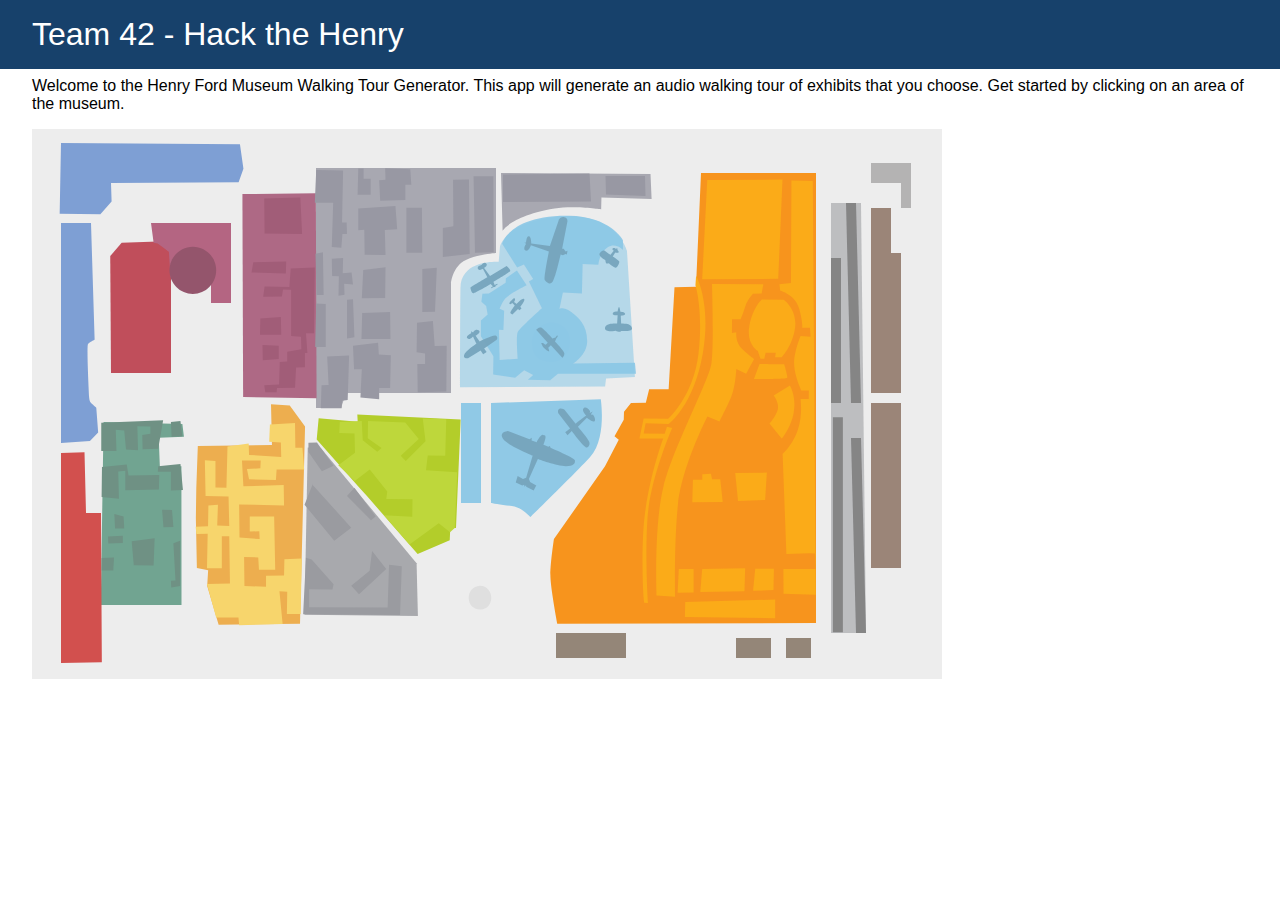
==== index.html @ 54a91065 "index and svg" ====
<!DOCTYPE html>
<html>
<head>
<meta charset="utf-8">
<title></title>
<link href="css/style.css" rel="stylesheet">
<link href="css/map-style.css" rel="stylesheet">
</head>
<body>
<div class="wrapper">
  <header class="header-main">
    <div class="inner">
      <h1>Team 42 - Hack the Henry</h1>
    </div>
  </header>
  <div class="content-wrap">
    <div class="inner">
      <p>Welcome to the Henry Ford Museum Walking Tour Generator. This app will generate an audio walking tour of exhibits that you choose. Get started by clicking on an area of the museum.</p>
      <div class="map">
      	<!-- Start SVG -->
      		<?xml version="1.0" encoding="UTF-8" standalone="no"?>
<!-- Created with Inkscape (http://www.inkscape.org/) -->

<svg
   xmlns:dc="http://purl.org/dc/elements/1.1/"
   xmlns:cc="http://creativecommons.org/ns#"
   xmlns:rdf="http://www.w3.org/1999/02/22-rdf-syntax-ns#"
   xmlns:svg="http://www.w3.org/2000/svg"
   xmlns="http://www.w3.org/2000/svg"
   xmlns:sodipodi="http://sodipodi.sourceforge.net/DTD/sodipodi-0.dtd"
   xmlns:inkscape="http://www.inkscape.org/namespaces/inkscape"
   width="910"
   height="550"
   id="svg2"
   version="1.1"
   inkscape:version="0.48.3.1 r9886"
   sodipodi:docname="map.svg">
  <defs
     id="defs4" />
  <sodipodi:namedview
     id="base"
     pagecolor="#ffffff"
     bordercolor="#666666"
     borderopacity="1.0"
     inkscape:pageopacity="0.0"
     inkscape:pageshadow="2"
     inkscape:zoom="1.4142136"
     inkscape:cx="525.20008"
     inkscape:cy="207.65191"
     inkscape:document-units="px"
     inkscape:current-layer="layer2"
     showgrid="false"
     width="1200px"
     inkscape:window-width="1366"
     inkscape:window-height="744"
     inkscape:window-x="0"
     inkscape:window-y="24"
     inkscape:window-maximized="1"
     inkscape:snap-grids="true"
     inkscape:snap-to-guides="false"
     inkscape:snap-global="true"
     fit-margin-top="0"
     fit-margin-left="0"
     fit-margin-right="0"
     fit-margin-bottom="0">
    <inkscape:grid
       type="xygrid"
       id="grid3064"
       empspacing="5"
       visible="true"
       enabled="true"
       snapvisiblegridlinesonly="true"
       originx="-151px"
       originy="-524px" />
  </sodipodi:namedview>
  <metadata
     id="metadata7">
    <rdf:RDF>
      <cc:Work
         rdf:about="">
        <dc:format>image/svg+xml</dc:format>
        <dc:type
           rdf:resource="http://purl.org/dc/dcmitype/StillImage" />
        <dc:title></dc:title>
      </cc:Work>
    </rdf:RDF>
  </metadata>
  <g
     inkscape:groupmode="layer"
     id="layer2"
     inkscape:label="Map"
     style="display:inline"
     transform="translate(-151,-126)">
    <rect
       style="fill:#ececec;fill-opacity:0.96470588;stroke:none"
       id="rect3908"
       width="910"
       height="550"
       x="151"
       y="126" />
    <path
       style="fill:#8fcae6;fill-opacity:0.6;stroke:none;display:inline"
       d="m 670.40622,319.27856 c 11,0.5 18.75,7.75 18.75,19.25 0,11.5 -8.04351,21.56143 -20.25,20.5 -11.5,-1 -16.75,-5 -18,-17 -1.40204,-13.45954 9.75,-22.25 19.5,-22.75 z"
       id="path3880"
       inkscape:connector-curvature="0"
       sodipodi:nodetypes="csssc" />
    <path
       style="fill:#8fcae6;fill-opacity:0.6;stroke:none"
       d="m 617.68579,258.77364 1.32431,-15.31698 c 0,0 6.09373,-27.68344 65.36795,-30.0563 51.45855,-2.05999 61.55084,34.01108 61.55084,34.01108 l 7.98633,126.55286 -28.86704,1.58192 -0.96186,7.90954 -144.95005,0.79096 c 0,0 0.058,-87.90483 0.35181,-99.86302 0.69569,-28.31484 38.19771,-25.61006 38.19771,-25.61006 z"
       id="path3867"
       inkscape:connector-curvature="0"
       sodipodi:nodetypes="ccscccccsc" />
    <path
       style="fill:#8ac7e6;fill-opacity:0.90867579;stroke:none;display:inline"
       d="m 612.15622,371.52856 0.25,-18.25 -12.5,-20 0,-15.75 6.75,-6 -1.5,-8.5 -4.75,-4.25 1,-8 6.5,-0.25 16.75,-10.75 0.25,-4.5 11,-7.75 9.75,14.75 c 0,0 -18.5,9 -22,14 -3.5,5 -5,9.5 -5,9.5 l 4.5,2 -0.75,19.25 -4.5,-0.25 0.75,30.25 18,-1.25 c 0,0 -1.75,-22.5 0,-26.5 1.75,-4 24.25,-24 24.25,-24 l -13,-26.75 4.25,-2.5 -9.25,-14.5 -6.75,3 -15,-23.75 c 0,0 7.43091,-28.79855 66.5,-28 41.48778,0.56087 54.25,24.25 54.25,24.25 l 0,9.75 c 0,0 -7.25,-8 -15.5,-2.25 -8.25,5.75 -9,17.25 -9,17.25 l -15.75,-0.75 -0.75,29.5 -19,-1 -3.5,16.5 c 0,0 3.75,-2.75 11.5,2.75 7.75,5.5 16.41597,13.60827 16.25,29.75 -0.13942,13.55978 -14,22 -14,22 l 61.78858,-0.85355 1.01777,11.08578 -78.05635,0.0178 -7.75,6.5 -22.25,-0.5 5.25,-4.75 -9,-4.75 -9,7.5 z"
       id="path3878"
       inkscape:connector-curvature="0"
       sodipodi:nodetypes="cccccccccccccsccccccsccccccsccscccccsscccccccccc" />
    <path class="drivingAmerica"
       style="fill:#f7941d;fill-opacity:1;stroke:none"
       d="m 935,620 -258.71476,0.68502 c 0,0 -6.76771,-35.59299 -6.88675,-47.8528 -0.11903,-12.2598 3.53892,-36.77942 3.53892,-36.77942 L 724,463.25 737.759,436.82966 733.5,433.25 l 9.25,-16.5 0.25,-8 7,-8.75 14.83606,-0.35187 3.31755,-13.48138 19.48008,0 5.87137,-102.03325 21.48708,-0.39548 L 820,170 l 115,0 z"
       id="path3044"
       inkscape:connector-curvature="0"
       sodipodi:nodetypes="ccsccccccccccccccc" />
    <path
       style="fill:#fbab18;fill-opacity:1;stroke:none"
       d="m 763.17653,599.72471 c -1.42923,-8.70051 -3.07957,-57.35377 0.45358,-86.60962 4.96713,-41.12968 18.57669,-77.51363 18.57669,-77.51363 l -23.7657,0 4.17778,-20.16937 24.48589,0.39548 c 0,0 25.57025,-22.54223 30.44275,-65.6493 4.87252,-43.10706 -3.09858,-68.02216 -3.09858,-68.02216 l 0.63678,-9.49146 c 0,0 15.43151,26.84977 6.74742,77.51362 -9.01571,52.59854 -34.32656,70.79051 -34.32656,70.79051 l -22.86849,-0.79095 -1.92359,10.28242 20.97949,0.39549 2.23079,-7.1186 5.27742,1.18642 c 0,0 -21.79016,49.43472 -24.63227,89.37797 -2.84211,39.94324 0.44362,85.81864 0.44362,85.81864 z"
       id="path3814"
       inkscape:connector-curvature="0"
       sodipodi:nodetypes="csccccsccsccccccscc" />
    <path
       style="fill:#fbab18;fill-opacity:1;stroke:none"
       d="m 826.24672,176.95904 -5.06877,99.26491 76.03131,-0.39548 4.28956,-99.2649 z"
       id="path3816"
       inkscape:connector-curvature="0" />
    <path
       style="fill:#fbab18;fill-opacity:1;stroke:none"
       d="M 910.43348,177.57127 909.95753,280 l -11.47544,1.18643 0.61441,6.32764 c 0,0 15.32468,4.35026 19.10372,18.19197 3.77905,13.84173 3.01205,18.98294 3.01205,18.98294 l 7.79204,0 0.59103,9.09599 -10.01164,-0.79096 c 0,0 -6.64559,15.8191 -6.46755,27.68344 0.17802,11.86433 7.28648,26.89248 7.28648,26.89248 l 7.40244,0 -0.0702,8.30504 -8.18164,0 c 0,0 2.31525,15.8191 -2.65392,30.84725 -4.9692,15.02816 -15.28702,24.12414 -15.28702,24.12414 L 905.38637,550.90222 935,550 l -0.29788,15.93038 -32.33693,0 0.17906,24.91509 32.21892,0.79096 -2.96063,-413.66968 z"
       id="path3818"
       inkscape:connector-curvature="0"
       sodipodi:nodetypes="ccccsccccsccccsccccccccc" />
    <path
       style="fill:#fbab18;fill-opacity:1;stroke:none"
       d="m 830.98919,280.96968 51.36842,0.39548 -1.74659,9.09598 -8.63024,0.39548 c 0,0 -5.5012,5.53669 -7.73199,12.65528 -2.23079,7.1186 -4.61519,12.65529 -4.61519,12.65529 l -8.57123,0 -0.11697,13.84173 4.40362,-0.79096 c 0,0 -1.53399,10.28242 6.36487,17.40102 7.89885,7.11859 11.44086,9.49146 11.44086,9.49146 l -8.027,14.63268 -9.81124,-4.74573 c 0,0 -0.76596,18.19197 -5.47575,28.86986 -4.7098,10.67791 -11.33198,23.72867 -11.33198,23.72867 l -12.08987,-5.14121 c 0,0 -25.29656,49.43471 -29.40209,87.40056 -4.10552,37.96587 -2.95598,92.93727 -2.95598,92.93727 l -18.52387,-1.18643 c 0,0 -2.74459,-70.39503 6.93334,-109.15186 9.67794,-38.75681 45.36252,-105.59253 47.95849,-122.99355 2.59596,-17.40103 0.56039,-79.49102 0.56039,-79.49102 z"
       id="path3820"
       inkscape:connector-curvature="0" />
    <path
       style="fill:#fbab18;fill-opacity:1;stroke:none"
       d="m 880.89484,296.39331 21.75869,0.39548 c 0,0 13.77848,9.49146 11.45412,27.68344 -2.32436,18.19197 -13.38579,29.66083 -13.38579,29.66083 l -6.62323,0 0.64899,-4.35026 -10.12964,0 -1.27459,5.93217 -3.89601,0 -2.71603,-7.90957 c 0,0 -11.85387,-6.72311 -8.30169,-25.31057 3.55217,-18.58745 12.46518,-26.10152 12.46518,-26.10152 z"
       id="path3822"
       inkscape:connector-curvature="0" />
    <path
       style="fill:#fbab18;fill-opacity:1;stroke:none"
       d="m 903.16629,361.25166 c 0,0 3.68444,11.86433 3.05885,13.44624 -0.62562,1.58191 -33.29313,1.18642 -33.29313,1.18642 l 5.58753,-14.92928 c 0.47552,0.0639 14.56257,0.45373 24.64675,0.29662 z"
       id="path3824"
       inkscape:connector-curvature="0"
       sodipodi:nodetypes="csccc" />
    <path
       style="fill:#fbab18;fill-opacity:1;stroke:none"
       d="m 892.66132,392.49438 16.27984,-9.88693 c 0,0 6.86025,11.46885 3.72109,27.28795 -3.13918,15.81912 -12.01658,25.70606 -12.01658,25.70606 l -12.1733,-15.02816 c 0,0 7.08301,-8.30503 8.4166,-14.63267 1.33359,-6.32764 -4.22765,-13.44625 -4.22765,-13.44625 z"
       id="path3826"
       inkscape:connector-curvature="0" />
    <path
       style="fill:#fbab18;fill-opacity:1;stroke:none"
       d="m 811.91422,476.73114 9.35043,0 0.0468,-5.53669 8.63023,-0.39548 1.12202,5.53669 8.18163,0 2.48108,22.54223 -30.44793,0.39547 z"
       id="path3828"
       inkscape:connector-curvature="0" />
    <path
       style="fill:#fbab18;fill-opacity:1;stroke:none"
       d="m 854.21497,470.00802 31.61672,-0.39547 -1.73335,27.28796 -27.05949,1.18643 z"
       id="path3830"
       inkscape:connector-curvature="0" />
    <path
       style="fill:#fbab18;fill-opacity:1;stroke:none"
       d="m 797.80119,566.1091 14.80485,0 0.0255,23.33318 -16.03268,0.39548 z"
       id="path3832"
       inkscape:connector-curvature="0" />
    <path
       style="fill:#fbab18;fill-opacity:1;stroke:none"
       d="m 821.17727,566.1091 -1.86354,22.9377 44.14297,-0.79095 0.69474,-22.9377 z"
       id="path3834"
       inkscape:connector-curvature="0" />
    <path
       style="fill:#fbab18;fill-opacity:1;stroke:none"
       d="m 874.22208,565.71363 -2.13515,22.14675 20.37728,-0.79096 0.45875,-21.35579 z"
       id="path3836"
       inkscape:connector-curvature="0" />
    <path
       style="fill:#fbab18;fill-opacity:1;stroke:none"
       d="m 804.20269,598.93375 -0.29396,15.02815 90.21055,1.18643 0.0457,-18.58745 z"
       id="path3838"
       inkscape:connector-curvature="0" />
    <path
       style="fill:#bdbec0;fill-opacity:1;stroke:none"
       d="m 950,200 30,0 5,430 -35,0 z"
       id="path3840"
       inkscape:connector-curvature="0"
       sodipodi:nodetypes="ccccc" />
    <path
       style="fill:#9b8578;fill-opacity:1;stroke:none"
       d="m 990,205 20,0 0,45 10,0 0,140 -30,0 z"
       id="path3861"
       inkscape:connector-curvature="0"
       sodipodi:nodetypes="ccccccc" />
    <path
       style="fill:#9b8578;fill-opacity:1;stroke:none"
       d="m 990,400 30,0 0,165 -30,0 z"
       id="path3863"
       inkscape:connector-curvature="0"
       sodipodi:nodetypes="ccccc" />
    <path
       style="fill:#b4b3b3;fill-opacity:1;stroke:none"
       d="m 990,160 40,0 0,45 -10,0 0,-25 -30,0 z"
       id="path3865"
       inkscape:connector-curvature="0"
       sodipodi:nodetypes="ccccccc" />
    <path
       style="fill:#90c9e6;fill-opacity:1;stroke:none"
       d="m 580,400 20,0 0,100 -20,0 z"
       id="path3869"
       inkscape:connector-curvature="0"
       sodipodi:nodetypes="ccccc" />
    <path
       style="fill:#90c9e6;fill-opacity:1;stroke:none"
       d="m 610,400 109.80769,-3.8051 c 0,0 6.09954,39.54777 -10.68383,57.73974 -16.78337,18.19197 -59.82842,60.11262 -59.82842,60.11262 0,0 -9.11298,-10.28242 -18.44515,-11.07338 C 621.51812,502.18293 610,500 610,500 z"
       id="path3871"
       inkscape:connector-curvature="0"
       sodipodi:nodetypes="ccscscc" />
    <path
       style="fill:#a8a8b1;fill-opacity:1;stroke:none"
       d="m 435,165 180,0 0,85 c 0,0 -25.92627,2.09044 -35,10 -9.07372,7.90955 -10,20 -10,20 l 0,110 -60,0 -45,0 -5,15 -25,0 z"
       id="path3873"
       inkscape:connector-curvature="0"
       sodipodi:nodetypes="cccsccccccc" />
    <path
       style="fill:#a8a8b1;fill-opacity:1;stroke:none"
       d="m 620,170 149.5,1 1.09459,24.91662 -50.15887,-1.41535 -0.27712,12.00004 c 0,0 -27.29561,-4.09555 -46.59709,-0.92666 -43.06671,7.07062 -51.93884,22.14675 -51.93884,22.14675 z"
       id="path3875"
       inkscape:connector-curvature="0"
       sodipodi:nodetypes="cccccscc" />
    <path
       style="fill:#b3cd2a;fill-opacity:1;stroke:none"
       d="M 579.6625,416.4119 575,525 l -5.72171,-0.2065 -0.53227,12.4104 -32.11084,13.8411 -50.2288,-57.45059 -8.64106,-9.67406 -42.06715,-47.39365 1.96067,-21.28503 39.03084,3.38604 -0.3734,-7.13208 z"
       id="path3877"
       inkscape:connector-curvature="0"
       sodipodi:nodetypes="cccccccccccc" />
    <path
       style="fill:#a8a9ad;fill-opacity:1;stroke:none"
       d="m 426.73386,444.44317 -3.23438,167.28709 113.40362,1.18642 -1.31053,-52.59853 L 440,445.23413 z"
       id="path3879"
       inkscape:connector-curvature="0" />
    <path
       style="fill:#edae4f;fill-opacity:1;stroke:none"
       d="m 390,401.33611 0.93945,40.72166 -74.1174,1.01872 -1.527,41.83681 -0.43411,30.36365 1.0212,49.82886 11.26721,2.22198 -0.96148,15.7115 11.44746,38.65614 81.37698,-1.00058 5.04637,-197.21199 -15.32819,-20.96032 z"
       id="path3881"
       inkscape:connector-curvature="0"
       sodipodi:nodetypes="ccccccccccccc" />
    <path
       style="fill:#71a491;fill-opacity:1;stroke:none"
       d="m 222.57538,419.09188 78.80038,1.8097 1.55763,12.84113 -25.19808,1.09005 1.1285,29.12442 21.54591,-0.81078 0.0964,138.97492 -80.75915,0 z"
       id="path3885"
       inkscape:connector-curvature="0"
       sodipodi:nodetypes="ccccccccc" />
    <path
       style="fill:#d2504e;fill-opacity:1;stroke:none"
       d="m 180,450 23.50573,-0.8111 1.49923,60.90359 L 220,510 220.83123,659.18757 180,660 z"
       id="path3887"
       inkscape:connector-curvature="0"
       sodipodi:nodetypes="ccccccc" />
    <path
       style="fill:#7e9fd4;fill-opacity:1;stroke:none"
       d="m 180,220 30,0 3.62678,116.66593 c 0,0 -5.01615,2.37286 -6.59893,4.35024 -1.58278,1.9774 0.99774,51.80759 0.99774,51.80759 0,0 0.17038,5.14121 1.63138,6.72313 1.46098,1.5819 5.6248,5.1412 5.6248,5.1412 l 1.87468,24.91509 -8.20608,8.30504 L 180,440 z"
       id="path3889"
       inkscape:connector-curvature="0"
       sodipodi:nodetypes="cccscsccccc" />
    <path
       style="fill:#7e9fd4;fill-opacity:1;stroke:none"
       d="m 180,140 178.95568,1.24318 3.47615,24.51962 -4.81751,13.44624 L 230,180 l 0.60544,18.58745 -11.22607,12.65529 -40.7142,-0.41809 z"
       id="path3891"
       inkscape:connector-curvature="0"
       sodipodi:nodetypes="ccccccccc" />
    <path
       sodipodi:nodetypes="ccccccc"
       style="fill:#c04e5b;fill-opacity:1;stroke:none"
       d="m 230,370 -0.76667,-116.91024 11.43183,-13.44625 36.24908,-1.11237 L 290,250 l 0,120 z"
       id="path3893"
       inkscape:connector-curvature="0" />
    <path
       sodipodi:nodetypes="cccccccccc"
       style="fill:#b46582;fill-opacity:1;stroke:none"
       d="m 270,220 80,0 0,80 -20,0 0,-20 -40.52141,-5.85245 -1.57429,-25.37102 -11.24321,-8.34206 -4.0486,-0.79096 z"
       id="path3895"
       inkscape:connector-curvature="0" />
    <path
       style="fill:#ae6985;fill-opacity:1;stroke:none"
       d="m 361.41421,191.00862 73.43503,-0.7071 0.70711,205.05382 -73.43503,-1.41421 z"
       id="path3897"
       inkscape:connector-curvature="0"
       sodipodi:nodetypes="ccccc" />
    <path
       style="fill:#dfdfdf;fill-opacity:1;stroke:none"
       d="m 599.00614,582.86038 c 14.41526,0 15.43489,23.38244 0.62084,23.72865 -15.63776,0.36547 -15.83356,-22.93769 -0.62084,-23.72865 z"
       id="path3899"
       inkscape:connector-curvature="0"
       sodipodi:nodetypes="csc" />
    <path
       style="fill:#948678;fill-opacity:1;stroke:none"
       d="m 675,630 0,25 70,0 0,-25 z"
       id="path3901"
       inkscape:connector-curvature="0"
       sodipodi:nodetypes="ccccc" />
    <path
       style="fill:#948678;fill-opacity:1;stroke:none"
       d="m 855,635 0,20 35,0 0,-20 z"
       id="path3903"
       inkscape:connector-curvature="0"
       sodipodi:nodetypes="ccccc" />
    <path
       style="fill:#948678;fill-opacity:1;stroke:none"
       d="m 905,635 0,20 25,0 0,-20 z"
       id="path3905"
       inkscape:connector-curvature="0"
       sodipodi:nodetypes="ccccc" />
    <path
       style="fill:#858585;fill-opacity:1;stroke:none"
       d="m 965,200 10,0 5,200 -10,0 z"
       id="path3066"
       inkscape:connector-curvature="0"
       sodipodi:nodetypes="ccccc" />
    <path
       style="fill:#858585;fill-opacity:1;stroke:none"
       d="m 950,255 10,0 0,145 -10,0 z"
       id="path3068"
       inkscape:connector-curvature="0" />
    <path
       style="fill:#858585;fill-opacity:1;stroke:none"
       d="m 951.875,414.125 10,0 0,215 -10,0 z"
       id="path3070"
       inkscape:connector-curvature="0" />
    <path
       style="fill:#858585;fill-opacity:1;stroke:none"
       d="m 970,435 10,0 5,195 -10,0 z"
       id="path3072"
       inkscape:connector-curvature="0" />
    <path
       style="fill:#76a5bd;fill-opacity:0.96470588;stroke:none"
       d="m 589.5,284.5 c 2.375,-1.875 16.875,-10.25 16.875,-10.25 l -4.5,-8.5 c 0,0 -3.38224,2.23914 -4.625,0.5 -2.09626,-2.93355 3.125,-4.25 3.125,-4.25 L 601,261.375 c 0,0 2.625,-2.875 4.375,-0.75 1.75,2.125 -2.25,4.25 -2.25,4.25 l 5.875,8 16.625,-9.875 c 0,0 4,3.625 3.625,5 -0.375,1.375 -16.75,10.875 -16.75,10.875 l 1.125,3 2.625,-1.25 0.375,0.875 -2.375,1.5 c 0,0 0.625,0.75 -0.125,1 -0.75,0.25 -1.375,0 -1.375,0 l -2.5,1.25 -0.375,-0.5 2,-1.625 -2.25,-2.25 c 0,0 -15.625,9.25 -17.375,9.25 -1.75,0 -2.75,-5 -2.75,-5 z"
       id="path3864"
       inkscape:connector-curvature="0"
       sodipodi:nodetypes="cccsccscccscccccscccccscc" />
    <path
       style="fill:#76a5bd;fill-opacity:0.96470588;stroke:none"
       d="m 637,305.875 -5.625,5.5 c 0,0 -2.375,-0.75 -2,-2.125 0.375,-1.375 4.375,-6.875 4.375,-6.875 L 631.375,300 c 0,0 -1.875,1.625 -2.75,1 -0.875,-0.625 1.125,-3.125 1.125,-3.125 l 1,-0.625 c 0,0 2,-2.875 3,-1.875 1,1 -0.75,3.5 -0.75,3.5 l 2.75,2 c 0,0 5.25,-5.875 7.25,-5 2,0.875 -3.75,7.75 -3.75,7.75 l 1.25,1.875 -2.125,1.625 z"
       id="path3866"
       inkscape:connector-curvature="0" />
    <path
       style="fill:#76a5bd;fill-opacity:0.96470588;stroke:none"
       d="m 598.625,338.375 c 0,0 14,-7.25 16.375,-5.75 2.375,1.5 0.75,4 0.75,4 l -12.625,8.875 2.5,3.5 -3.5,2.125 -2.5,-3.75 -12.625,7.75 c 0,0 -5,0.875 -3.875,-3.25 1.125,-4.125 12.25,-11.25 12.25,-11.25 L 592,333.5 c 0,0 -3.375,4.125 -5.625,1.75 -2.25,-2.375 3.875,-5.125 3.875,-5.125 l -0.125,-2 2,1.25 c 0,0 2.25,-4.25 5.5,-2.125 3.25,2.125 -3,5.5 -3,5.5 z"
       id="path3868"
       inkscape:connector-curvature="0" />
    <path
       style="fill:#76a5bd;fill-opacity:0.96470588;stroke:none"
       d="m 681.125,245.75 5,-25.875 c 0,0 1.625,-4.75 -2.75,-5.625 -4.375,-0.875 -5.75,3.125 -5.75,3.125 l -8.75,25.5 -18.625,-2.375 c 0,0 0,-7.5 -2.5,-7.25 -2.5,0.25 -2.625,6.25 -2.625,6.25 l -1.75,0.125 1.75,1.125 c 0,0 -3.75,5.5 -0.5,6.75 3.25,1.25 5.25,-5.25 5.25,-5.25 l 18,6.25 c 0,0 -5.25,26.5 -4.25,28.125 1,1.625 5.25,6.375 8.125,1.875 2.875,-4.5 7.875,-27 7.875,-27 l 2.25,0.625 2.625,-1.125 1.375,0.5 0.625,-3.75 -1.875,0.75 -2,-2.75 z"
       id="path3872"
       inkscape:connector-curvature="0" />
    <path
       style="fill:#76a5bd;fill-opacity:0.96470588;stroke:none"
       d="m 655.75,439.125 c 0,0 3.45363,-7.51632 6.25,-7.25 2.625,0.25 2.42234,0.92612 2.5,2.25 0.11259,1.91948 -2,7.5 -2,7.5 l 4.875,2.125 1.5,-0.875 0.625,1.75 c 0,0 24,10.25 24.375,12.5 0.375,2.25 0,6 -9,6 -9,0 -28,-7.125 -28,-7.125 l -9,19.875 1.25,3 6.125,3.5 -2.625,5 -7.375,-3.625 -0.25,-1.5 -1.5,1.5 -0.375,-2.125 -1.875,0.875 -6.5,-3.125 1.875,-6.375 5.375,3 3.125,-1.25 6.5,-22 c 0,0 -25,-10 -29.625,-17 -4.625,-7 4.875,-7.875 4.875,-7.875 l 21.625,8.375 2.25,-1.5 -0.125,2.75 z"
       id="path3874"
       inkscape:connector-curvature="0"
       sodipodi:nodetypes="cssccccsscccccccccccccccsccccc" />
    <path
       style="fill:#76a5bd;fill-opacity:0.96470588;stroke:none"
       d="m 684.2142,429.342 4.86136,-3.88909 -11.75565,-15.29119 c 0,0 -1.14905,-3.18198 0.88388,-4.24264 2.03294,-1.06066 5.3033,0.7955 5.3033,0.7955 l 11.13694,13.96536 c 0,0 6.98268,-5.74525 7.77817,-6.18719 0.7955,-0.44194 2.82843,-1.94454 2.82843,-1.94454 0,0 -5.48008,-5.65686 -2.38649,-7.6014 3.0936,-1.94454 6.18719,3.18198 6.18719,3.18198 l -0.26517,1.94454 2.82843,-1.59099 -1.76777,3.0936 2.20971,0.26516 c 0,0 3.35876,4.86136 1.5026,6.36396 -1.85615,1.5026 -7.68978,-3.44714 -7.68978,-3.44714 l -8.92722,8.92722 c 0,0 10.43477,12.07602 11.40209,15.29118 0.57851,1.92288 0.17678,4.41942 -2.2981,5.56847 -2.47487,1.14905 -15.29118,-16.52862 -15.29118,-16.52862 l -4.24264,4.33103 z"
       id="path3876"
       inkscape:connector-curvature="0"
       sodipodi:nodetypes="cccsccscscccccsccssccc" />
    <path
       style="fill:#76a5bd;fill-opacity:0.96470588;stroke:none"
       d="m 731.625,245.375 c 1.125,-1 3.125,0.375 3.125,0.375 l 1.625,-0.625 0.125,1.875 c 0,0 1.75,1.625 1,2.375 -0.75,0.75 -3.25,0 -3.25,0 l -2.5,4.125 c 0,0 6.125,3.875 6.5,5 0.375,1.125 -1.5,5.75 -3.25,6.125 -1.75,0.375 -7.125,-4.5 -7.125,-4.5 0,0 -2.25,0.625 -2.75,0.125 -0.5,-0.5 -0.75,-3 -0.75,-3 0,0 -7.75,-4 -5.625,-7 2.125,-3 4.375,-2.875 4.875,-2.625 0.5,0.25 5.875,4.125 5.875,4.125 l 3.25,-4 c 0,0 -2,-0.875 -1.125,-2.375 z"
       id="path3904"
       inkscape:connector-curvature="0" />
    <path
       style="fill:#76a5bd;fill-opacity:0.96470588;stroke:none"
       d="m 736.125,320.5 c 0,0 -11.375,-1 -12.125,4.25 -0.75,5.25 10.875,2.875 10.875,2.875 0,0 1.25,0.875 2.875,1 1.625,0.125 2.625,-0.75 2.625,-0.75 0,0 10.90573,1.44567 10.625,-2.625 -0.3914,-5.67543 -10.85943,-4.42301 -10.875,-4.75 l -0.375,-7.875 c 0,0 4.5,0.25 4.375,-1.875 -0.11228,-1.90883 -4.75,-2.125 -4.75,-2.125 0,0 -0.625,-4.625 -1.375,-4.625 -0.75,0 -1.375,4.625 -1.375,4.625 0,0 -4.375,-0.25 -4.875,1.875 -0.5,2.125 4.875,1.75 4.875,1.75 z"
       id="path3906"
       inkscape:connector-curvature="0"
       sodipodi:nodetypes="cscscsccscscscc" />
    <path
       style="fill:#76a5bd;fill-opacity:0.96470588;stroke:none"
       d="m 655.125,326.75 c 0,0 3.25,-3.625 5.875,-1.75 2.625,1.875 10.375,10.375 10.375,10.375 l 3.25,-1 c 0,0 1.375,-2.375 2,-1.75 0.625,0.625 -1.25,2.5 -1.25,2.5 l -1.375,3.25 c 0,0 9.25,9.5 9.375,12.125 0.125,2.625 -2,4.25 -2,4.25 l -11.5,-12.5 -2.625,2.375 c 0,0 1.25,3 0.875,3.75 -0.1875,0.375 -3.15625,-1.09375 -5.07813,-3.28125 C 661.125,342.90625 660.25,340 660.25,340 c 0,0 1.875,-0.125 2.75,0.625 0.875,0.75 1.75,1.125 1.75,1.125 l 2,-2.125 z"
       id="path3870"
       inkscape:connector-curvature="0"
       sodipodi:nodetypes="csccsccscccsscsccc" />
    <path
       style="fill:#9898a3;fill-opacity:1;stroke:none"
       d="m 435.22423,166.91699 26.87005,0.70711 -1.06066,51.97235 4.5962,0 0.35355,11.3137 -4.59619,0 -1.06066,13.78859 -9.54595,-0.70711 1.41422,-44.19417 -18.38478,0 z"
       id="path3910"
       inkscape:connector-curvature="0" />
    <path
       style="fill:#9898a3;fill-opacity:1;stroke:none"
       d="m 477.29708,165.50278 5.3033,0 0,10.25304 7.07107,0 0,15.90991 -13.08148,0 z"
       id="path3912"
       inkscape:connector-curvature="0" />
    <path
       style="fill:#9898a3;fill-opacity:1;stroke:none"
       d="m 504.16714,165.14922 0.35355,11.66726 -6.36396,0.35356 1.06066,20.50609 25.10229,-0.7071 0,-15.2028 6.01041,0 -1.06066,-15.55635 z"
       id="path3914"
       inkscape:connector-curvature="0" />
    <path
       style="fill:#9898a3;fill-opacity:1;stroke:none"
       d="m 572.04939,176.81648 0.35355,46.3155 -10.6066,1.76777 0,28.99137 26.87006,-2.82842 -0.70711,-74.59977 z"
       id="path3916"
       inkscape:connector-curvature="0" />
    <path
       style="fill:#9898a3;fill-opacity:1;stroke:none"
       d="m 592.55548,173.28095 1.41422,76.36753 18.73833,-0.35355 -0.35356,-76.01398 z"
       id="path3918"
       inkscape:connector-curvature="0" />
    <path
       style="fill:#9898a3;fill-opacity:1;stroke:none"
       d="m 477.29708,205.45431 0,21.92031 6.01041,-0.70711 0.35355,25.10229 20.85965,0.35356 -0.70711,-25.10229 12.37437,-0.70711 -1.76777,-23.33452 z"
       id="path3920"
       inkscape:connector-curvature="0" />
    <path
       style="fill:#9898a3;fill-opacity:1;stroke:none"
       d="m 525.38034,204.7472 0,44.90128 15.9099,0 -0.35355,-44.90128 z"
       id="path3922"
       inkscape:connector-curvature="0" />
    <path
       style="fill:#9898a3;fill-opacity:1;stroke:none"
       d="m 434.51712,250.70914 1.06066,41.36575 7.07107,0 -0.70711,-42.77996 z"
       id="path3924"
       inkscape:connector-curvature="0" />
    <path
       style="fill:#9898a3;fill-opacity:1;stroke:none"
       d="m 450.78057,255.65889 0.35356,17.32412 6.71751,0.35355 -0.35355,19.44544 6.01041,-1.06066 -0.35356,-10.96016 8.83884,0.70711 -1.41422,-12.02082 -8.83883,0.70711 0.35355,-15.2028 z"
       id="path3926"
       inkscape:connector-curvature="0" />
    <path
       style="fill:#9898a3;fill-opacity:1;stroke:none"
       d="m 482.24683,266.9726 -1.41422,28.28427 23.33453,-0.35355 0.35355,-30.75915 z"
       id="path3928"
       inkscape:connector-curvature="0" />
    <path
       style="fill:#9898a3;fill-opacity:1;stroke:none"
       d="m 541.29024,265.91194 0,43.13351 12.72792,-0.35355 1.76777,-43.84062 z"
       id="path3930"
       inkscape:connector-curvature="0" />
    <path
       style="fill:#9898a3;fill-opacity:1;stroke:none"
       d="m 465.98337,296.67108 0,38.89088 7.42462,-1.41422 -1.41421,-37.83021 z"
       id="path3932"
       inkscape:connector-curvature="0" />
    <path
       style="fill:#9898a3;fill-opacity:1;stroke:none"
       d="m 481.18617,310.10611 -0.70711,25.8094 28.99138,0 -0.35356,-26.87006 z"
       id="path3934"
       inkscape:connector-curvature="0" />
    <path
       style="fill:#9898a3;fill-opacity:1;stroke:none"
       d="m 471.99378,342.63303 1.06066,23.68807 7.77817,0 -1.41421,28.28427 18.73833,1.76777 0,-11.31371 10.96015,0 0.70711,-32.88046 -12.02081,-0.70711 -0.70711,-11.66726 z"
       id="path3936"
       inkscape:connector-curvature="0" />
    <path
       style="fill:#9898a3;fill-opacity:1;stroke:none"
       d="m 535.98694,319.65206 -0.35355,29.69848 8.48528,1.06066 0,10.6066 -7.77818,0 0.35356,28.28427 28.63782,-0.7071 0.35356,-45.96194 -12.02082,0.35355 -1.76777,-25.10229 z"
       id="path3938"
       inkscape:connector-curvature="0" />
    <path
       style="fill:#9898a3;fill-opacity:1;stroke:none"
       d="m 446.18438,353.59318 21.92031,-1.06066 -1.41421,44.54773 -5.65686,0.7071 -0.35355,7.42463 -20.85965,0 0.70711,-22.98097 7.07106,-0.35356 z"
       id="path3940"
       inkscape:connector-curvature="0" />
    <path
       style="fill:#9898a3;fill-opacity:1;stroke:none"
       d="m 435.22423,300.56017 9.54594,0.35356 0,43.13351 -10.60661,0 z"
       id="path3942"
       inkscape:connector-curvature="0"
       sodipodi:nodetypes="ccccc" />
    <path
       style="fill:#9898a3;fill-opacity:1;stroke:none"
       d="m 622,171.5 0,27.5 88,-0.5 -1.5,-28 z"
       id="path3944"
       inkscape:connector-curvature="0" />
    <path
       style="fill:#9898a3;fill-opacity:1;stroke:none"
       d="m 724.5,173 0.5,18.5 39.5,1.5 -0.5,-20 z"
       id="path3946"
       inkscape:connector-curvature="0"
       sodipodi:nodetypes="ccccc" />
    <path
       style="fill:#9a9ba0;fill-opacity:1;stroke:none"
       d="m 431.68869,481.93306 38.53732,42.77996 -16.97056,13.08148 -29.69849,-36.06245 8.48528,-21.56676 z"
       id="path3950"
       inkscape:connector-curvature="0" />
    <path
       style="fill:#9a9ba0;fill-opacity:1;stroke:none"
       d="m 430.62803,556.53283 21.92031,24.74873 -1.06066,5.30331 -23.33452,-0.35356 0,18.03123 78.48885,0.35355 1.41421,-42.77996 12.72793,1.41421 -1.76777,48.79037 -96.87363,-0.70711 2.82843,-56.56854 z"
       id="path3952"
       inkscape:connector-curvature="0" />
    <path
       style="fill:#9a9ba0;fill-opacity:1;stroke:none"
       d="m 473.40799,484.76149 -7.42462,8.13173 24.04163,24.39518 4.59619,-3.88909 z"
       id="path3954"
       inkscape:connector-curvature="0" />
    <path
       style="fill:#9a9ba0;fill-opacity:1;stroke:none"
       d="m 491.08566,548.04755 14.14214,18.03122 -27.22361,25.10229 -7.77818,-8.48528 18.38478,-14.84924 z"
       id="path3956"
       inkscape:connector-curvature="0" />
    <path
       style="fill:#9a9ba0;fill-opacity:1;stroke:none"
       d="m 435.93133,439.50665 16.61701,23.33453 -11.66726,5.3033 -13.43503,-19.09188 0,-9.19239 z"
       id="path3958"
       inkscape:connector-curvature="0"
       sodipodi:nodetypes="cccccc" />
    <path
       style="fill:#f7d56c;fill-opacity:1;stroke:none"
       d="m 346.48232,443.39574 -1.06066,41.36575 -10.96015,-0.35355 0,-26.51651 -10.6066,-0.70711 0.7071,35.7089 22.98097,0.7071 0.70711,29.34494 -12.02081,-0.35356 0.7071,-20.85965 -9.54594,0.70711 -0.35355,20.85965 -12.37437,0.35355 0.70711,7.42462 11.3137,-0.35355 -0.7071,34.64823 14.84924,0 0,-32.17336 7.42462,0 0.70711,47.37616 -22.98097,0.35355 9.19239,33.58757 22.27386,0 0.70711,7.77818 43.48706,-1.41422 -3.18198,-32.52691 7.77818,0.35356 -0.35356,22.27386 13.78859,0 1.06066,-55.50788 -17.32412,0.7071 -0.35355,16.26346 -18.03123,0.35355 0,10.96016 -21.56675,-0.70711 -0.35356,-28.99138 14.14214,0.35356 0.70711,12.37437 16.26345,0 -1.06066,-53.38657 -24.39518,0 0,15.2028 9.54594,-0.35355 0.35355,7.77817 -20.15254,-1.41421 -0.35355,-33.23402 44.90128,1.06066 -0.35356,-20.5061 -40.30508,1.41422 -1.41422,-25.8094 18.73833,0 -0.35355,7.77817 -13.43503,0.70711 2.12132,10.25305 26.87006,0.7071 0.70711,-10.6066 27.57716,0 -1.76777,-21.56675 -7.07107,0 -0.35355,-24.74874 -25.10229,1.41421 -0.70711,17.32412 11.66727,0.7071 0.35355,14.49569 -32.17336,-2.12132 -0.35355,-11.31371 z"
       id="path3960"
       inkscape:connector-curvature="0" />
    <path
       style="fill:#6f9184;fill-opacity:1;stroke:none"
       d="m 220.26376,419.70766 0,28.28428 15.2028,0 -0.70711,-21.21321 8.48528,0.70711 1.76777,19.09188 12.02082,0.70711 -0.70711,-24.04163 13.08147,0.35355 0,7.07107 -8.13172,1.41421 0.35355,14.14214 15.55635,-0.35355 3.18198,-18.38478 1.76777,-10.25305 z"
       id="path3962"
       inkscape:connector-curvature="0" />
    <path
       style="fill:#6f9184;fill-opacity:1;stroke:none"
       d="m 289.91378,419.00056 0.70711,14.84924 10.6066,-0.70711 -1.76777,-15.20279 z"
       id="path3964"
       inkscape:connector-curvature="0" />
    <path
       style="fill:#6f9184;fill-opacity:1;stroke:none"
       d="m 220.97087,463.90184 -0.35355,30.05204 17.32411,1.76776 -0.7071,-27.22361 7.07106,-0.7071 0,19.44543 33.58758,-0.7071 0.35355,-14.49569 -30.75915,0.35355 -1.76776,-10.96015 z"
       id="path3966"
       inkscape:connector-curvature="0" />
    <path
       style="fill:#6f9184;fill-opacity:1;stroke:none"
       d="m 277.18586,463.19473 -0.35355,5.65686 13.08147,0 0,18.73833 12.02082,-0.70711 -2.47488,-25.8094 z"
       id="path3968"
       inkscape:connector-curvature="0" />
    <path
       style="fill:#6f9184;fill-opacity:1;stroke:none"
       d="m 220.61732,555.11861 0,12.37437 11.66726,0 0.70711,-13.08147 z"
       id="path3970"
       inkscape:connector-curvature="0" />
    <path
       style="fill:#6f9184;fill-opacity:1;stroke:none"
       d="m 226.98128,533.55186 0.35355,7.07106 14.49569,-0.7071 0,-7.07107 z"
       id="path3972"
       inkscape:connector-curvature="0" />
    <path
       style="fill:#6f9184;fill-opacity:1;stroke:none"
       d="m 233.34524,510.92444 0.70711,14.49569 9.19238,0 -0.7071,-12.02082 z"
       id="path3974"
       inkscape:connector-curvature="0" />
    <path
       style="fill:#6f9184;fill-opacity:1;stroke:none"
       d="m 250.66935,538.14805 2.12132,24.04163 19.79899,0.35356 1.06067,-27.22362 z"
       id="path3976"
       inkscape:connector-curvature="0" />
    <path
       style="fill:#6f9184;fill-opacity:1;stroke:none"
       d="m 281.07495,506.6818 1.41421,17.67767 9.89949,-0.35355 -1.41421,-16.97057 z"
       id="path3978"
       inkscape:connector-curvature="0" />
    <path
       style="fill:#6f9184;fill-opacity:1;stroke:none"
       d="m 292.38865,540.26937 2.12133,37.12311 -4.5962,0.35355 0.35355,6.71752 8.83884,-1.41422 0,-45.25483 z"
       id="path3980"
       inkscape:connector-curvature="0" />
    <path
       sodipodi:type="arc"
       style="fill:#94556c;fill-opacity:1;stroke:none"
       id="path3984"
       sodipodi:cx="313.95541"
       sodipodi:cy="267.32614"
       sodipodi:rx="23.334524"
       sodipodi:ry="23.688078"
       d="m 337.28994,267.32614 c 0,13.08257 -10.44722,23.68808 -23.33453,23.68808 -12.8873,0 -23.33452,-10.60551 -23.33452,-23.68808 0,-13.08256 10.44722,-23.68808 23.33452,-23.68808 12.88731,0 23.33453,10.60552 23.33453,23.68808 z"
       transform="translate(-2.1213203,0)" />
    <path
       style="fill:#a15d78;fill-opacity:1;stroke:none"
       d="m 383.25188,195.55481 0.35355,35.00179 37.47666,0.35355 -1.76777,-36.416 z"
       id="path3986"
       inkscape:connector-curvature="0" />
    <path
       style="fill:#a15d78;fill-opacity:1;stroke:none"
       d="m 372.29172,259.19443 32.88047,-0.70711 -0.35356,12.02081 -34.29468,-1.06066 z"
       id="path3988"
       inkscape:connector-curvature="0" />
    <path
       style="fill:#a15d78;fill-opacity:1;stroke:none"
       d="m 409.76838,265.55839 -1.41421,18.38477 -24.74874,-0.35355 -1.41421,10.25305 18.73833,-0.35356 1.06066,-7.07106 8.13172,0.35355 0,46.31549 9.8995,0.70711 0.35355,12.37437 -14.14213,2.47487 0,9.8995 -7.42462,0.35355 -0.35356,11.31371 -0.35355,11.31371 -14.84924,0.70711 1.06066,7.07106 11.31371,0 0.35355,-4.24264 18.03122,-0.35355 1.06066,-20.15254 8.83884,-0.35356 0,-14.14213 2.47487,0 -1.41421,-19.79899 8.13172,0 0.70711,-65.76093 z"
       id="path3990"
       inkscape:connector-curvature="0" />
    <path
       style="fill:#a15d78;fill-opacity:1;stroke:none"
       d="m 379.36279,315.40941 -0.35355,16.26346 21.2132,0 -0.35355,-17.67767 z"
       id="path3992"
       inkscape:connector-curvature="0" />
    <path
       style="fill:#a15d78;fill-opacity:1;stroke:none"
       d="m 381.48411,341.92592 0.35355,15.20279 15.90991,-1.06066 0,-13.43502 z"
       id="path3994"
       inkscape:connector-curvature="0" />
    <path 
       sodipodi:nodetypes="ccsccccccccccccccc"
       inkscape:connector-curvature="0"
       id="path4177"
       d="m 935,620 -258.71476,0.68502 c 0,0 -6.76771,-35.59299 -6.88675,-47.8528 -0.11903,-12.2598 3.53892,-36.77942 3.53892,-36.77942 L 724,463.25 737.759,436.82966 733.5,433.25 l 9.25,-16.5 0.25,-8 7,-8.75 14.83606,-0.35187 3.31755,-13.48138 19.48008,0 5.87137,-102.03325 21.48708,-0.39548 L 820,170 l 115,0 z"
       style="fill:#f7941d;fill-opacity:1;stroke:#f7941d;opacity:0" />
  </g>
  <path
     style="fill:#bed73b;fill-opacity:1;stroke:none"
     d="m 307.75,293 -0.5,11 15.25,0.5 0.5,19.25 -16.75,12.5 16.5,15.75 15,-11.5 17.5,22 -1,7.5 26.25,0.25 -0.25,17.5 -28.25,-1.5 25.5,29.25 29.25,-21.25 11.25,9 4.75,-4.25 2.5,-55.75 -31.25,-2 1.75,-14.75 17.5,0.25 1,-36.5 -23.5,-0.75 2.75,22.75 -19.75,19.75 -5,-5.25 18,-16.75 -13.5,-16.5 -37.25,-1.5 -0.25,17.25 13.75,9.75 -4.25,3.75 -14.5,-11.5 -1,-19.25 z"
     id="path3948"
     inkscape:connector-curvature="0" />
</svg>

      	<!-- End SVG -->
      </div>
  </div> <!-- end inner -->
</div> <!-- end content-wrap -->
</div> <!-- end wrapper -->
</body>
</html>
---- css/style.css ----
@media -sass-debug-info{filename{font-family:file\:\/\/\/Applications\/MAMP\/htdocs\/HackTheHenry\/css\/sass\/base\.scss}line{font-family:\000031}}
* { margin: 0; padding: 0; }

@media -sass-debug-info{filename{font-family:file\:\/\/\/Applications\/MAMP\/htdocs\/HackTheHenry\/css\/sass\/base\.scss}line{font-family:\000033}}
body { font: 16px 'Lato', Helvetica, Arial, sans-serif; }

@media -sass-debug-info{filename{font-family:file\:\/\/\/Applications\/MAMP\/htdocs\/HackTheHenry\/css\/sass\/base\.scss}line{font-family:\000037}}
h1 { font-weight: normal; }

@media -sass-debug-info{filename{font-family:file\:\/\/\/Applications\/MAMP\/htdocs\/HackTheHenry\/css\/sass\/base\.scss}line{font-family:\0000311}}
h2 { margin-bottom: 1rem; color: #17416b; }

@media -sass-debug-info{filename{font-family:file\:\/\/\/Applications\/MAMP\/htdocs\/HackTheHenry\/css\/sass\/base\.scss}line{font-family:\0000316}}
p { margin-bottom: 1em; }

@media -sass-debug-info{filename{font-family:file\:\/\/\/Applications\/MAMP\/htdocs\/HackTheHenry\/css\/sass\/base\.scss}line{font-family:\0000320}}
a { color: #ee3355; }

@media -sass-debug-info{filename{font-family:file\:\/\/\/Applications\/MAMP\/htdocs\/HackTheHenry\/css\/sass\/global\.scss}line{font-family:\000031}}
.header-main { background: #17416b; padding: 1em 0; color: #fff; }

@media -sass-debug-info{filename{font-family:file\:\/\/\/Applications\/MAMP\/htdocs\/HackTheHenry\/css\/sass\/global\.scss}line{font-family:\000037}}
.content-wrap { padding: .5em 0 1em; }

@media -sass-debug-info{filename{font-family:file\:\/\/\/Applications\/MAMP\/htdocs\/HackTheHenry\/css\/sass\/global\.scss}line{font-family:\0000311}}
.inner { margin: 0 auto; width: 95%; }

@media -sass-debug-info{filename{font-family:file\:\/\/\/Applications\/MAMP\/htdocs\/HackTheHenry\/css\/sass\/exhibit-listing\.scss}line{font-family:\000031}}
.exhibit-item { list-style: none; margin-bottom: 1em; }

@media -sass-debug-info{filename{font-family:file\:\/\/\/Applications\/MAMP\/htdocs\/HackTheHenry\/css\/sass\/exhibit-listing\.scss}line{font-family:\000036}}
.exhibit-item label:before { content: ""; position: absolute; height: 25px; width: 25px; background: #ee3355; top: 0; left: 0; }

@media -sass-debug-info{filename{font-family:file\:\/\/\/Applications\/MAMP\/htdocs\/HackTheHenry\/css\/sass\/exhibit-listing\.scss}line{font-family:\0000316}}
.exhibit-item label { padding: .5em 1em .5em 1.5em; position: relative; border: 1px solid #ccc; display: inline-block; min-width: 30em; cursor: pointer; }

@media -sass-debug-info{filename{font-family:file\:\/\/\/Applications\/MAMP\/htdocs\/HackTheHenry\/css\/sass\/exhibit-listing\.scss}line{font-family:\0000325}}
.exhibit-item label input { position: absolute; left: .5em; top: .5em; }

@media -sass-debug-info{filename{font-family:file\:\/\/\/Applications\/MAMP\/htdocs\/HackTheHenry\/css\/sass\/exhibit-listing\.scss}line{font-family:\0000330}}
.exhibit-item label img { vertical-align: top; }

@media -sass-debug-info{filename{font-family:file\:\/\/\/Applications\/MAMP\/htdocs\/HackTheHenry\/css\/sass\/exhibit-listing\.scss}line{font-family:\0000334}}
.btn { border-radius: .3em; padding: .5em; font-size: 1.3em; border: 0; color: #fff; background: #17416b; }

@media -sass-debug-info{filename{font-family:file\:\/\/\/Applications\/MAMP\/htdocs\/HackTheHenry\/css\/sass\/exhibit-listing\.scss}line{font-family:\0000343}}
.btn:hover { background: #1c4e80; }

@media -sass-debug-info{filename{font-family:file\:\/\/\/Applications\/MAMP\/htdocs\/HackTheHenry\/css\/sass\/exhibit-listing\.scss}line{font-family:\0000347}}
.btn:active { background: #0e2741; }
---- css/map-style.css ----
.drivingAmerica:hover,
.skyHeroes:hover {
	opacity: 0.8;
	fill:#fff;
	cursor: pointer;
}
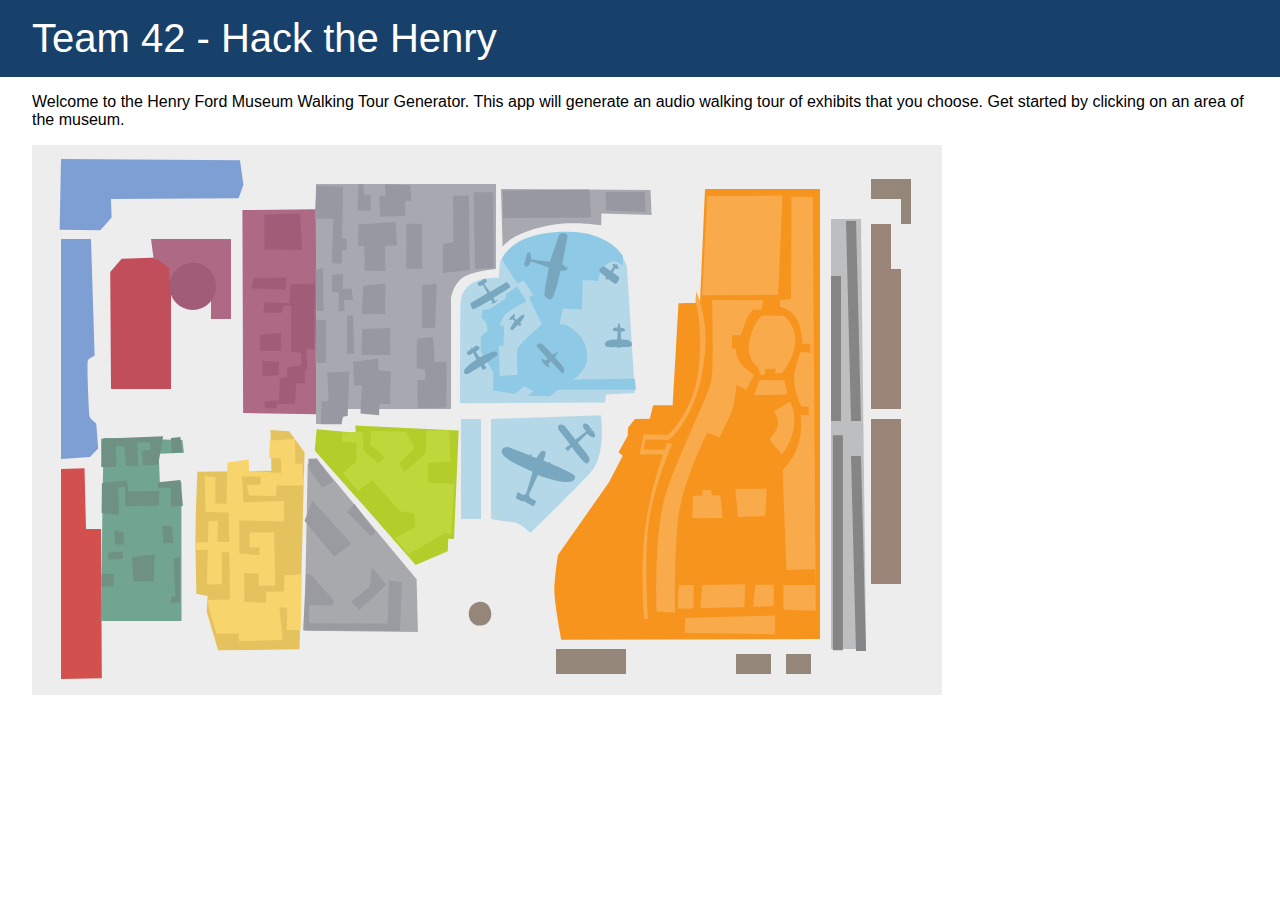
==== commit ca323a8c: "updates to svg code" ====
--- a/index.html
+++ b/index.html
@@ -18,7 +18,8 @@
       <p>Welcome to the Henry Ford Museum Walking Tour Generator. This app will generate an audio walking tour of exhibits that you choose. Get started by clicking on an area of the museum.</p>
       <div class="map">
       	<!-- Start SVG -->
-      		<?xml version="1.0" encoding="UTF-8" standalone="no"?>
+      		
+          <?xml version="1.0" encoding="UTF-8" standalone="no"?>
 <!-- Created with Inkscape (http://www.inkscape.org/) -->
 
 <svg
@@ -44,9 +45,9 @@
      borderopacity="1.0"
      inkscape:pageopacity="0.0"
      inkscape:pageshadow="2"
-     inkscape:zoom="1.4142136"
-     inkscape:cx="525.20008"
-     inkscape:cy="207.65191"
+     inkscape:zoom="1"
+     inkscape:cx="425.57879"
+     inkscape:cy="257.63923"
      inkscape:document-units="px"
      inkscape:current-layer="layer2"
      showgrid="false"
@@ -62,7 +63,10 @@
      fit-margin-top="0"
      fit-margin-left="0"
      fit-margin-right="0"
-     fit-margin-bottom="0">
+     fit-margin-bottom="0"
+     inkscape:snap-center="true"
+     inkscape:snap-object-midpoints="true"
+     inkscape:snap-page="true">
     <inkscape:grid
        type="xygrid"
        id="grid3064"
@@ -99,525 +103,152 @@
        x="151"
        y="126" />
     <path
-       style="fill:#8fcae6;fill-opacity:0.6;stroke:none;display:inline"
-       d="m 670.40622,319.27856 c 11,0.5 18.75,7.75 18.75,19.25 0,11.5 -8.04351,21.56143 -20.25,20.5 -11.5,-1 -16.75,-5 -18,-17 -1.40204,-13.45954 9.75,-22.25 19.5,-22.75 z"
-       id="path3880"
-       inkscape:connector-curvature="0"
-       sodipodi:nodetypes="csssc" />
-    <path
-       style="fill:#8fcae6;fill-opacity:0.6;stroke:none"
-       d="m 617.68579,258.77364 1.32431,-15.31698 c 0,0 6.09373,-27.68344 65.36795,-30.0563 51.45855,-2.05999 61.55084,34.01108 61.55084,34.01108 l 7.98633,126.55286 -28.86704,1.58192 -0.96186,7.90954 -144.95005,0.79096 c 0,0 0.058,-87.90483 0.35181,-99.86302 0.69569,-28.31484 38.19771,-25.61006 38.19771,-25.61006 z"
-       id="path3867"
-       inkscape:connector-curvature="0"
-       sodipodi:nodetypes="ccscccccsc" />
-    <path
-       style="fill:#8ac7e6;fill-opacity:0.90867579;stroke:none;display:inline"
-       d="m 612.15622,371.52856 0.25,-18.25 -12.5,-20 0,-15.75 6.75,-6 -1.5,-8.5 -4.75,-4.25 1,-8 6.5,-0.25 16.75,-10.75 0.25,-4.5 11,-7.75 9.75,14.75 c 0,0 -18.5,9 -22,14 -3.5,5 -5,9.5 -5,9.5 l 4.5,2 -0.75,19.25 -4.5,-0.25 0.75,30.25 18,-1.25 c 0,0 -1.75,-22.5 0,-26.5 1.75,-4 24.25,-24 24.25,-24 l -13,-26.75 4.25,-2.5 -9.25,-14.5 -6.75,3 -15,-23.75 c 0,0 7.43091,-28.79855 66.5,-28 41.48778,0.56087 54.25,24.25 54.25,24.25 l 0,9.75 c 0,0 -7.25,-8 -15.5,-2.25 -8.25,5.75 -9,17.25 -9,17.25 l -15.75,-0.75 -0.75,29.5 -19,-1 -3.5,16.5 c 0,0 3.75,-2.75 11.5,2.75 7.75,5.5 16.41597,13.60827 16.25,29.75 -0.13942,13.55978 -14,22 -14,22 l 61.78858,-0.85355 1.01777,11.08578 -78.05635,0.0178 -7.75,6.5 -22.25,-0.5 5.25,-4.75 -9,-4.75 -9,7.5 z"
-       id="path3878"
-       inkscape:connector-curvature="0"
-       sodipodi:nodetypes="cccccccccccccsccccccsccccccsccscccccsscccccccccc" />
-    <path class="drivingAmerica"
-       style="fill:#f7941d;fill-opacity:1;stroke:none"
-       d="m 935,620 -258.71476,0.68502 c 0,0 -6.76771,-35.59299 -6.88675,-47.8528 -0.11903,-12.2598 3.53892,-36.77942 3.53892,-36.77942 L 724,463.25 737.759,436.82966 733.5,433.25 l 9.25,-16.5 0.25,-8 7,-8.75 14.83606,-0.35187 3.31755,-13.48138 19.48008,0 5.87137,-102.03325 21.48708,-0.39548 L 820,170 l 115,0 z"
-       id="path3044"
-       inkscape:connector-curvature="0"
-       sodipodi:nodetypes="ccsccccccccccccccc" />
-    <path
-       style="fill:#fbab18;fill-opacity:1;stroke:none"
-       d="m 763.17653,599.72471 c -1.42923,-8.70051 -3.07957,-57.35377 0.45358,-86.60962 4.96713,-41.12968 18.57669,-77.51363 18.57669,-77.51363 l -23.7657,0 4.17778,-20.16937 24.48589,0.39548 c 0,0 25.57025,-22.54223 30.44275,-65.6493 4.87252,-43.10706 -3.09858,-68.02216 -3.09858,-68.02216 l 0.63678,-9.49146 c 0,0 15.43151,26.84977 6.74742,77.51362 -9.01571,52.59854 -34.32656,70.79051 -34.32656,70.79051 l -22.86849,-0.79095 -1.92359,10.28242 20.97949,0.39549 2.23079,-7.1186 5.27742,1.18642 c 0,0 -21.79016,49.43472 -24.63227,89.37797 -2.84211,39.94324 0.44362,85.81864 0.44362,85.81864 z"
-       id="path3814"
-       inkscape:connector-curvature="0"
-       sodipodi:nodetypes="csccccsccsccccccscc" />
-    <path
-       style="fill:#fbab18;fill-opacity:1;stroke:none"
-       d="m 826.24672,176.95904 -5.06877,99.26491 76.03131,-0.39548 4.28956,-99.2649 z"
-       id="path3816"
-       inkscape:connector-curvature="0" />
-    <path
-       style="fill:#fbab18;fill-opacity:1;stroke:none"
-       d="M 910.43348,177.57127 909.95753,280 l -11.47544,1.18643 0.61441,6.32764 c 0,0 15.32468,4.35026 19.10372,18.19197 3.77905,13.84173 3.01205,18.98294 3.01205,18.98294 l 7.79204,0 0.59103,9.09599 -10.01164,-0.79096 c 0,0 -6.64559,15.8191 -6.46755,27.68344 0.17802,11.86433 7.28648,26.89248 7.28648,26.89248 l 7.40244,0 -0.0702,8.30504 -8.18164,0 c 0,0 2.31525,15.8191 -2.65392,30.84725 -4.9692,15.02816 -15.28702,24.12414 -15.28702,24.12414 L 905.38637,550.90222 935,550 l -0.29788,15.93038 -32.33693,0 0.17906,24.91509 32.21892,0.79096 -2.96063,-413.66968 z"
-       id="path3818"
-       inkscape:connector-curvature="0"
-       sodipodi:nodetypes="ccccsccccsccccsccccccccc" />
-    <path
-       style="fill:#fbab18;fill-opacity:1;stroke:none"
-       d="m 830.98919,280.96968 51.36842,0.39548 -1.74659,9.09598 -8.63024,0.39548 c 0,0 -5.5012,5.53669 -7.73199,12.65528 -2.23079,7.1186 -4.61519,12.65529 -4.61519,12.65529 l -8.57123,0 -0.11697,13.84173 4.40362,-0.79096 c 0,0 -1.53399,10.28242 6.36487,17.40102 7.89885,7.11859 11.44086,9.49146 11.44086,9.49146 l -8.027,14.63268 -9.81124,-4.74573 c 0,0 -0.76596,18.19197 -5.47575,28.86986 -4.7098,10.67791 -11.33198,23.72867 -11.33198,23.72867 l -12.08987,-5.14121 c 0,0 -25.29656,49.43471 -29.40209,87.40056 -4.10552,37.96587 -2.95598,92.93727 -2.95598,92.93727 l -18.52387,-1.18643 c 0,0 -2.74459,-70.39503 6.93334,-109.15186 9.67794,-38.75681 45.36252,-105.59253 47.95849,-122.99355 2.59596,-17.40103 0.56039,-79.49102 0.56039,-79.49102 z"
-       id="path3820"
-       inkscape:connector-curvature="0" />
-    <path
-       style="fill:#fbab18;fill-opacity:1;stroke:none"
-       d="m 880.89484,296.39331 21.75869,0.39548 c 0,0 13.77848,9.49146 11.45412,27.68344 -2.32436,18.19197 -13.38579,29.66083 -13.38579,29.66083 l -6.62323,0 0.64899,-4.35026 -10.12964,0 -1.27459,5.93217 -3.89601,0 -2.71603,-7.90957 c 0,0 -11.85387,-6.72311 -8.30169,-25.31057 3.55217,-18.58745 12.46518,-26.10152 12.46518,-26.10152 z"
-       id="path3822"
-       inkscape:connector-curvature="0" />
-    <path
-       style="fill:#fbab18;fill-opacity:1;stroke:none"
-       d="m 903.16629,361.25166 c 0,0 3.68444,11.86433 3.05885,13.44624 -0.62562,1.58191 -33.29313,1.18642 -33.29313,1.18642 l 5.58753,-14.92928 c 0.47552,0.0639 14.56257,0.45373 24.64675,0.29662 z"
-       id="path3824"
-       inkscape:connector-curvature="0"
-       sodipodi:nodetypes="csccc" />
-    <path
-       style="fill:#fbab18;fill-opacity:1;stroke:none"
-       d="m 892.66132,392.49438 16.27984,-9.88693 c 0,0 6.86025,11.46885 3.72109,27.28795 -3.13918,15.81912 -12.01658,25.70606 -12.01658,25.70606 l -12.1733,-15.02816 c 0,0 7.08301,-8.30503 8.4166,-14.63267 1.33359,-6.32764 -4.22765,-13.44625 -4.22765,-13.44625 z"
-       id="path3826"
-       inkscape:connector-curvature="0" />
-    <path
-       style="fill:#fbab18;fill-opacity:1;stroke:none"
-       d="m 811.91422,476.73114 9.35043,0 0.0468,-5.53669 8.63023,-0.39548 1.12202,5.53669 8.18163,0 2.48108,22.54223 -30.44793,0.39547 z"
-       id="path3828"
-       inkscape:connector-curvature="0" />
-    <path
-       style="fill:#fbab18;fill-opacity:1;stroke:none"
-       d="m 854.21497,470.00802 31.61672,-0.39547 -1.73335,27.28796 -27.05949,1.18643 z"
-       id="path3830"
-       inkscape:connector-curvature="0" />
-    <path
-       style="fill:#fbab18;fill-opacity:1;stroke:none"
-       d="m 797.80119,566.1091 14.80485,0 0.0255,23.33318 -16.03268,0.39548 z"
-       id="path3832"
-       inkscape:connector-curvature="0" />
-    <path
-       style="fill:#fbab18;fill-opacity:1;stroke:none"
-       d="m 821.17727,566.1091 -1.86354,22.9377 44.14297,-0.79095 0.69474,-22.9377 z"
-       id="path3834"
-       inkscape:connector-curvature="0" />
-    <path
-       style="fill:#fbab18;fill-opacity:1;stroke:none"
-       d="m 874.22208,565.71363 -2.13515,22.14675 20.37728,-0.79096 0.45875,-21.35579 z"
-       id="path3836"
-       inkscape:connector-curvature="0" />
-    <path
-       style="fill:#fbab18;fill-opacity:1;stroke:none"
-       d="m 804.20269,598.93375 -0.29396,15.02815 90.21055,1.18643 0.0457,-18.58745 z"
-       id="path3838"
-       inkscape:connector-curvature="0" />
+       style="fill:#d2504e;fill-opacity:1;stroke:none"
+       d="m 180,450 23.50573,-0.8111 1.49923,60.90359 L 220,510 220.83123,659.18757 180,660 z"
+       id="hotdogs"
+       inkscape:connector-curvature="0"
+       sodipodi:nodetypes="ccccccc" />
+    <path
+       id="rooms"
+       style="fill:#7e9fd4;fill-opacity:1;stroke:none"
+       d="m 180,140 178.95568,1.24318 3.47615,24.51962 -4.81751,13.44624 L 230,180 l 0.60544,18.58745 -11.22607,12.65529 -40.7142,-0.41809 z m 0,80 30,0 3.62678,116.66593 c 0,0 -5.01615,2.37286 -6.59893,4.35024 -1.58278,1.9774 0.99774,51.80759 0.99774,51.80759 0,0 0.17038,5.14121 1.63138,6.72313 1.46098,1.5819 5.6248,5.1412 5.6248,5.1412 l 1.87468,24.91509 -8.20608,8.30504 L 180,440 z"
+       inkscape:connector-curvature="0" />
+    <path
+       id="random"
+       style="fill:#948678;fill-opacity:1;stroke:none"
+       d="m 905,635 0,20 25,0 0,-20 z m -50,0 0,20 35,0 0,-20 z m -180,-5 0,25 70,0 0,-25 z m -75.99386,-47.13962 c 14.41526,0 15.43489,23.38244 0.62084,23.72865 -15.63776,0.36547 -15.83356,-22.93769 -0.62084,-23.72865 z M 990,160 l 40,0 0,45 -10,0 0,-25 -30,0 z"
+       inkscape:connector-curvature="0" />
+    <path
+       id="rightBars"
+       style="fill:#9b8578;fill-opacity:1;stroke:none"
+       d="m 990,205 20,0 0,45 10,0 0,140 -30,0 z m 0,195 30,0 0,165 -30,0 z"
+       inkscape:connector-curvature="0" />
+        <a xlink:href="#" class="rollOver">
     <path
        style="fill:#bdbec0;fill-opacity:1;stroke:none"
        d="m 950,200 30,0 5,430 -35,0 z"
-       id="path3840"
+       id="track"
        inkscape:connector-curvature="0"
        sodipodi:nodetypes="ccccc" />
     <path
-       style="fill:#9b8578;fill-opacity:1;stroke:none"
-       d="m 990,205 20,0 0,45 10,0 0,140 -30,0 z"
-       id="path3861"
-       inkscape:connector-curvature="0"
-       sodipodi:nodetypes="ccccccc" />
-    <path
-       style="fill:#9b8578;fill-opacity:1;stroke:none"
-       d="m 990,400 30,0 0,165 -30,0 z"
-       id="path3863"
-       inkscape:connector-curvature="0"
-       sodipodi:nodetypes="ccccc" />
-    <path
-       style="fill:#b4b3b3;fill-opacity:1;stroke:none"
-       d="m 990,160 40,0 0,45 -10,0 0,-25 -30,0 z"
-       id="path3865"
-       inkscape:connector-curvature="0"
-       sodipodi:nodetypes="ccccccc" />
-    <path
-       style="fill:#90c9e6;fill-opacity:1;stroke:none"
-       d="m 580,400 20,0 0,100 -20,0 z"
-       id="path3869"
-       inkscape:connector-curvature="0"
-       sodipodi:nodetypes="ccccc" />
-    <path
-       style="fill:#90c9e6;fill-opacity:1;stroke:none"
-       d="m 610,400 109.80769,-3.8051 c 0,0 6.09954,39.54777 -10.68383,57.73974 -16.78337,18.19197 -59.82842,60.11262 -59.82842,60.11262 0,0 -9.11298,-10.28242 -18.44515,-11.07338 C 621.51812,502.18293 610,500 610,500 z"
-       id="path3871"
-       inkscape:connector-curvature="0"
-       sodipodi:nodetypes="ccscscc" />
-    <path
-       style="fill:#a8a8b1;fill-opacity:1;stroke:none"
-       d="m 435,165 180,0 0,85 c 0,0 -25.92627,2.09044 -35,10 -9.07372,7.90955 -10,20 -10,20 l 0,110 -60,0 -45,0 -5,15 -25,0 z"
-       id="path3873"
-       inkscape:connector-curvature="0"
-       sodipodi:nodetypes="cccsccccccc" />
-    <path
-       style="fill:#a8a8b1;fill-opacity:1;stroke:none"
-       d="m 620,170 149.5,1 1.09459,24.91662 -50.15887,-1.41535 -0.27712,12.00004 c 0,0 -27.29561,-4.09555 -46.59709,-0.92666 -43.06671,7.07062 -51.93884,22.14675 -51.93884,22.14675 z"
-       id="path3875"
-       inkscape:connector-curvature="0"
-       sodipodi:nodetypes="cccccscc" />
-    <path
-       style="fill:#b3cd2a;fill-opacity:1;stroke:none"
-       d="M 579.6625,416.4119 575,525 l -5.72171,-0.2065 -0.53227,12.4104 -32.11084,13.8411 -50.2288,-57.45059 -8.64106,-9.67406 -42.06715,-47.39365 1.96067,-21.28503 39.03084,3.38604 -0.3734,-7.13208 z"
-       id="path3877"
-       inkscape:connector-curvature="0"
-       sodipodi:nodetypes="cccccccccccc" />
+       id="trains"
+       style="fill:#858585;fill-opacity:1;stroke:none"
+       d="m 950,257 10,0 0,145 -10,0 z m 20,180 10,0 5,195 -10,0 z m -18.125,-20.875 10,0 0,215 -10,0 z M 965,202 l 10,0 5,200 -10,0 z"
+       inkscape:connector-curvature="0" />
+       </a>
     <path
        style="fill:#a8a9ad;fill-opacity:1;stroke:none"
        d="m 426.73386,444.44317 -3.23438,167.28709 113.40362,1.18642 -1.31053,-52.59853 L 440,445.23413 z"
-       id="path3879"
-       inkscape:connector-curvature="0" />
-    <path
-       style="fill:#edae4f;fill-opacity:1;stroke:none"
-       d="m 390,401.33611 0.93945,40.72166 -74.1174,1.01872 -1.527,41.83681 -0.43411,30.36365 1.0212,49.82886 11.26721,2.22198 -0.96148,15.7115 11.44746,38.65614 81.37698,-1.00058 5.04637,-197.21199 -15.32819,-20.96032 z"
-       id="path3881"
-       inkscape:connector-curvature="0"
-       sodipodi:nodetypes="ccccccccccccc" />
-    <path
-       style="fill:#71a491;fill-opacity:1;stroke:none"
-       d="m 222.57538,419.09188 78.80038,1.8097 1.55763,12.84113 -25.19808,1.09005 1.1285,29.12442 21.54591,-0.81078 0.0964,138.97492 -80.75915,0 z"
-       id="path3885"
-       inkscape:connector-curvature="0"
-       sodipodi:nodetypes="ccccccccc" />
-    <path
-       style="fill:#d2504e;fill-opacity:1;stroke:none"
-       d="m 180,450 23.50573,-0.8111 1.49923,60.90359 L 220,510 220.83123,659.18757 180,660 z"
-       id="path3887"
-       inkscape:connector-curvature="0"
-       sodipodi:nodetypes="ccccccc" />
-    <path
-       style="fill:#7e9fd4;fill-opacity:1;stroke:none"
-       d="m 180,220 30,0 3.62678,116.66593 c 0,0 -5.01615,2.37286 -6.59893,4.35024 -1.58278,1.9774 0.99774,51.80759 0.99774,51.80759 0,0 0.17038,5.14121 1.63138,6.72313 1.46098,1.5819 5.6248,5.1412 5.6248,5.1412 l 1.87468,24.91509 -8.20608,8.30504 L 180,440 z"
-       id="path3889"
-       inkscape:connector-curvature="0"
-       sodipodi:nodetypes="cccscsccccc" />
-    <path
-       style="fill:#7e9fd4;fill-opacity:1;stroke:none"
-       d="m 180,140 178.95568,1.24318 3.47615,24.51962 -4.81751,13.44624 L 230,180 l 0.60544,18.58745 -11.22607,12.65529 -40.7142,-0.41809 z"
-       id="path3891"
-       inkscape:connector-curvature="0"
-       sodipodi:nodetypes="ccccccccc" />
+       id="blueBase"
+       inkscape:connector-curvature="0" />
+    <path
+       id="blue"
+       style="fill:#9a9ba0;fill-opacity:1;stroke:none"
+       d="m 435.93133,439.50665 16.61701,23.33453 -11.66726,5.3033 -13.43503,-19.09188 0,-9.19239 z m 55.15433,108.5409 14.14214,18.03122 -27.22361,25.10229 -7.77818,-8.48528 18.38478,-14.84924 z m -17.67767,-63.28606 -7.42462,8.13173 24.04163,24.39518 4.59619,-3.88909 z m -42.77996,71.77134 21.92031,24.74873 -1.06066,5.30331 -23.33452,-0.35356 0,18.03123 78.48885,0.35355 1.41421,-42.77996 12.72793,1.41421 -1.76777,48.79037 -96.87363,-0.70711 2.82843,-56.56854 z m 1.06066,-74.59977 38.53732,42.77996 -16.97056,13.08148 -29.69849,-36.06245 8.48528,-21.56676 z"
+       inkscape:connector-curvature="0" />
     <path
        sodipodi:nodetypes="ccccccc"
        style="fill:#c04e5b;fill-opacity:1;stroke:none"
        d="m 230,370 -0.76667,-116.91024 11.43183,-13.44625 36.24908,-1.11237 L 290,250 l 0,120 z"
-       id="path3893"
-       inkscape:connector-curvature="0" />
-    <path
-       sodipodi:nodetypes="cccccccccc"
-       style="fill:#b46582;fill-opacity:1;stroke:none"
-       d="m 270,220 80,0 0,80 -20,0 0,-20 -40.52141,-5.85245 -1.57429,-25.37102 -11.24321,-8.34206 -4.0486,-0.79096 z"
-       id="path3895"
-       inkscape:connector-curvature="0" />
-    <path
+       id="exhibitHall"
+       inkscape:connector-curvature="0" />
+           <a xlink:href="#" class="rollOver">
+    <path
+       id="dymaxion"
        style="fill:#ae6985;fill-opacity:1;stroke:none"
-       d="m 361.41421,191.00862 73.43503,-0.7071 0.70711,205.05382 -73.43503,-1.41421 z"
-       id="path3897"
-       inkscape:connector-curvature="0"
-       sodipodi:nodetypes="ccccc" />
-    <path
-       style="fill:#dfdfdf;fill-opacity:1;stroke:none"
-       d="m 599.00614,582.86038 c 14.41526,0 15.43489,23.38244 0.62084,23.72865 -15.63776,0.36547 -15.83356,-22.93769 -0.62084,-23.72865 z"
-       id="path3899"
-       inkscape:connector-curvature="0"
-       sodipodi:nodetypes="csc" />
-    <path
-       style="fill:#948678;fill-opacity:1;stroke:none"
-       d="m 675,630 0,25 70,0 0,-25 z"
-       id="path3901"
-       inkscape:connector-curvature="0"
-       sodipodi:nodetypes="ccccc" />
-    <path
-       style="fill:#948678;fill-opacity:1;stroke:none"
-       d="m 855,635 0,20 35,0 0,-20 z"
-       id="path3903"
-       inkscape:connector-curvature="0"
-       sodipodi:nodetypes="ccccc" />
-    <path
-       style="fill:#948678;fill-opacity:1;stroke:none"
-       d="m 905,635 0,20 25,0 0,-20 z"
-       id="path3905"
-       inkscape:connector-curvature="0"
-       sodipodi:nodetypes="ccccc" />
-    <path
-       style="fill:#858585;fill-opacity:1;stroke:none"
-       d="m 965,200 10,0 5,200 -10,0 z"
-       id="path3066"
-       inkscape:connector-curvature="0"
-       sodipodi:nodetypes="ccccc" />
-    <path
-       style="fill:#858585;fill-opacity:1;stroke:none"
-       d="m 950,255 10,0 0,145 -10,0 z"
-       id="path3068"
-       inkscape:connector-curvature="0" />
-    <path
-       style="fill:#858585;fill-opacity:1;stroke:none"
-       d="m 951.875,414.125 10,0 0,215 -10,0 z"
-       id="path3070"
-       inkscape:connector-curvature="0" />
-    <path
-       style="fill:#858585;fill-opacity:1;stroke:none"
-       d="m 970,435 10,0 5,195 -10,0 z"
-       id="path3072"
-       inkscape:connector-curvature="0" />
-    <path
-       style="fill:#76a5bd;fill-opacity:0.96470588;stroke:none"
-       d="m 589.5,284.5 c 2.375,-1.875 16.875,-10.25 16.875,-10.25 l -4.5,-8.5 c 0,0 -3.38224,2.23914 -4.625,0.5 -2.09626,-2.93355 3.125,-4.25 3.125,-4.25 L 601,261.375 c 0,0 2.625,-2.875 4.375,-0.75 1.75,2.125 -2.25,4.25 -2.25,4.25 l 5.875,8 16.625,-9.875 c 0,0 4,3.625 3.625,5 -0.375,1.375 -16.75,10.875 -16.75,10.875 l 1.125,3 2.625,-1.25 0.375,0.875 -2.375,1.5 c 0,0 0.625,0.75 -0.125,1 -0.75,0.25 -1.375,0 -1.375,0 l -2.5,1.25 -0.375,-0.5 2,-1.625 -2.25,-2.25 c 0,0 -15.625,9.25 -17.375,9.25 -1.75,0 -2.75,-5 -2.75,-5 z"
-       id="path3864"
-       inkscape:connector-curvature="0"
-       sodipodi:nodetypes="cccsccscccscccccscccccscc" />
-    <path
-       style="fill:#76a5bd;fill-opacity:0.96470588;stroke:none"
-       d="m 637,305.875 -5.625,5.5 c 0,0 -2.375,-0.75 -2,-2.125 0.375,-1.375 4.375,-6.875 4.375,-6.875 L 631.375,300 c 0,0 -1.875,1.625 -2.75,1 -0.875,-0.625 1.125,-3.125 1.125,-3.125 l 1,-0.625 c 0,0 2,-2.875 3,-1.875 1,1 -0.75,3.5 -0.75,3.5 l 2.75,2 c 0,0 5.25,-5.875 7.25,-5 2,0.875 -3.75,7.75 -3.75,7.75 l 1.25,1.875 -2.125,1.625 z"
-       id="path3866"
-       inkscape:connector-curvature="0" />
-    <path
-       style="fill:#76a5bd;fill-opacity:0.96470588;stroke:none"
-       d="m 598.625,338.375 c 0,0 14,-7.25 16.375,-5.75 2.375,1.5 0.75,4 0.75,4 l -12.625,8.875 2.5,3.5 -3.5,2.125 -2.5,-3.75 -12.625,7.75 c 0,0 -5,0.875 -3.875,-3.25 1.125,-4.125 12.25,-11.25 12.25,-11.25 L 592,333.5 c 0,0 -3.375,4.125 -5.625,1.75 -2.25,-2.375 3.875,-5.125 3.875,-5.125 l -0.125,-2 2,1.25 c 0,0 2.25,-4.25 5.5,-2.125 3.25,2.125 -3,5.5 -3,5.5 z"
-       id="path3868"
-       inkscape:connector-curvature="0" />
-    <path
-       style="fill:#76a5bd;fill-opacity:0.96470588;stroke:none"
-       d="m 681.125,245.75 5,-25.875 c 0,0 1.625,-4.75 -2.75,-5.625 -4.375,-0.875 -5.75,3.125 -5.75,3.125 l -8.75,25.5 -18.625,-2.375 c 0,0 0,-7.5 -2.5,-7.25 -2.5,0.25 -2.625,6.25 -2.625,6.25 l -1.75,0.125 1.75,1.125 c 0,0 -3.75,5.5 -0.5,6.75 3.25,1.25 5.25,-5.25 5.25,-5.25 l 18,6.25 c 0,0 -5.25,26.5 -4.25,28.125 1,1.625 5.25,6.375 8.125,1.875 2.875,-4.5 7.875,-27 7.875,-27 l 2.25,0.625 2.625,-1.125 1.375,0.5 0.625,-3.75 -1.875,0.75 -2,-2.75 z"
-       id="path3872"
-       inkscape:connector-curvature="0" />
-    <path
-       style="fill:#76a5bd;fill-opacity:0.96470588;stroke:none"
-       d="m 655.75,439.125 c 0,0 3.45363,-7.51632 6.25,-7.25 2.625,0.25 2.42234,0.92612 2.5,2.25 0.11259,1.91948 -2,7.5 -2,7.5 l 4.875,2.125 1.5,-0.875 0.625,1.75 c 0,0 24,10.25 24.375,12.5 0.375,2.25 0,6 -9,6 -9,0 -28,-7.125 -28,-7.125 l -9,19.875 1.25,3 6.125,3.5 -2.625,5 -7.375,-3.625 -0.25,-1.5 -1.5,1.5 -0.375,-2.125 -1.875,0.875 -6.5,-3.125 1.875,-6.375 5.375,3 3.125,-1.25 6.5,-22 c 0,0 -25,-10 -29.625,-17 -4.625,-7 4.875,-7.875 4.875,-7.875 l 21.625,8.375 2.25,-1.5 -0.125,2.75 z"
-       id="path3874"
-       inkscape:connector-curvature="0"
-       sodipodi:nodetypes="cssccccsscccccccccccccccsccccc" />
-    <path
-       style="fill:#76a5bd;fill-opacity:0.96470588;stroke:none"
-       d="m 684.2142,429.342 4.86136,-3.88909 -11.75565,-15.29119 c 0,0 -1.14905,-3.18198 0.88388,-4.24264 2.03294,-1.06066 5.3033,0.7955 5.3033,0.7955 l 11.13694,13.96536 c 0,0 6.98268,-5.74525 7.77817,-6.18719 0.7955,-0.44194 2.82843,-1.94454 2.82843,-1.94454 0,0 -5.48008,-5.65686 -2.38649,-7.6014 3.0936,-1.94454 6.18719,3.18198 6.18719,3.18198 l -0.26517,1.94454 2.82843,-1.59099 -1.76777,3.0936 2.20971,0.26516 c 0,0 3.35876,4.86136 1.5026,6.36396 -1.85615,1.5026 -7.68978,-3.44714 -7.68978,-3.44714 l -8.92722,8.92722 c 0,0 10.43477,12.07602 11.40209,15.29118 0.57851,1.92288 0.17678,4.41942 -2.2981,5.56847 -2.47487,1.14905 -15.29118,-16.52862 -15.29118,-16.52862 l -4.24264,4.33103 z"
-       id="path3876"
-       inkscape:connector-curvature="0"
-       sodipodi:nodetypes="cccsccscscccccsccssccc" />
-    <path
-       style="fill:#76a5bd;fill-opacity:0.96470588;stroke:none"
-       d="m 731.625,245.375 c 1.125,-1 3.125,0.375 3.125,0.375 l 1.625,-0.625 0.125,1.875 c 0,0 1.75,1.625 1,2.375 -0.75,0.75 -3.25,0 -3.25,0 l -2.5,4.125 c 0,0 6.125,3.875 6.5,5 0.375,1.125 -1.5,5.75 -3.25,6.125 -1.75,0.375 -7.125,-4.5 -7.125,-4.5 0,0 -2.25,0.625 -2.75,0.125 -0.5,-0.5 -0.75,-3 -0.75,-3 0,0 -7.75,-4 -5.625,-7 2.125,-3 4.375,-2.875 4.875,-2.625 0.5,0.25 5.875,4.125 5.875,4.125 l 3.25,-4 c 0,0 -2,-0.875 -1.125,-2.375 z"
-       id="path3904"
-       inkscape:connector-curvature="0" />
-    <path
-       style="fill:#76a5bd;fill-opacity:0.96470588;stroke:none"
-       d="m 736.125,320.5 c 0,0 -11.375,-1 -12.125,4.25 -0.75,5.25 10.875,2.875 10.875,2.875 0,0 1.25,0.875 2.875,1 1.625,0.125 2.625,-0.75 2.625,-0.75 0,0 10.90573,1.44567 10.625,-2.625 -0.3914,-5.67543 -10.85943,-4.42301 -10.875,-4.75 l -0.375,-7.875 c 0,0 4.5,0.25 4.375,-1.875 -0.11228,-1.90883 -4.75,-2.125 -4.75,-2.125 0,0 -0.625,-4.625 -1.375,-4.625 -0.75,0 -1.375,4.625 -1.375,4.625 0,0 -4.375,-0.25 -4.875,1.875 -0.5,2.125 4.875,1.75 4.875,1.75 z"
-       id="path3906"
-       inkscape:connector-curvature="0"
-       sodipodi:nodetypes="cscscsccscscscc" />
-    <path
-       style="fill:#76a5bd;fill-opacity:0.96470588;stroke:none"
-       d="m 655.125,326.75 c 0,0 3.25,-3.625 5.875,-1.75 2.625,1.875 10.375,10.375 10.375,10.375 l 3.25,-1 c 0,0 1.375,-2.375 2,-1.75 0.625,0.625 -1.25,2.5 -1.25,2.5 l -1.375,3.25 c 0,0 9.25,9.5 9.375,12.125 0.125,2.625 -2,4.25 -2,4.25 l -11.5,-12.5 -2.625,2.375 c 0,0 1.25,3 0.875,3.75 -0.1875,0.375 -3.15625,-1.09375 -5.07813,-3.28125 C 661.125,342.90625 660.25,340 660.25,340 c 0,0 1.875,-0.125 2.75,0.625 0.875,0.75 1.75,1.125 1.75,1.125 l 2,-2.125 z"
-       id="path3870"
-       inkscape:connector-curvature="0"
-       sodipodi:nodetypes="csccsccscccsscsccc" />
-    <path
-       style="fill:#9898a3;fill-opacity:1;stroke:none"
-       d="m 435.22423,166.91699 26.87005,0.70711 -1.06066,51.97235 4.5962,0 0.35355,11.3137 -4.59619,0 -1.06066,13.78859 -9.54595,-0.70711 1.41422,-44.19417 -18.38478,0 z"
-       id="path3910"
-       inkscape:connector-curvature="0" />
-    <path
-       style="fill:#9898a3;fill-opacity:1;stroke:none"
-       d="m 477.29708,165.50278 5.3033,0 0,10.25304 7.07107,0 0,15.90991 -13.08148,0 z"
-       id="path3912"
-       inkscape:connector-curvature="0" />
-    <path
-       style="fill:#9898a3;fill-opacity:1;stroke:none"
-       d="m 504.16714,165.14922 0.35355,11.66726 -6.36396,0.35356 1.06066,20.50609 25.10229,-0.7071 0,-15.2028 6.01041,0 -1.06066,-15.55635 z"
-       id="path3914"
-       inkscape:connector-curvature="0" />
-    <path
-       style="fill:#9898a3;fill-opacity:1;stroke:none"
-       d="m 572.04939,176.81648 0.35355,46.3155 -10.6066,1.76777 0,28.99137 26.87006,-2.82842 -0.70711,-74.59977 z"
-       id="path3916"
-       inkscape:connector-curvature="0" />
-    <path
-       style="fill:#9898a3;fill-opacity:1;stroke:none"
-       d="m 592.55548,173.28095 1.41422,76.36753 18.73833,-0.35355 -0.35356,-76.01398 z"
-       id="path3918"
-       inkscape:connector-curvature="0" />
-    <path
-       style="fill:#9898a3;fill-opacity:1;stroke:none"
-       d="m 477.29708,205.45431 0,21.92031 6.01041,-0.70711 0.35355,25.10229 20.85965,0.35356 -0.70711,-25.10229 12.37437,-0.70711 -1.76777,-23.33452 z"
-       id="path3920"
-       inkscape:connector-curvature="0" />
-    <path
-       style="fill:#9898a3;fill-opacity:1;stroke:none"
-       d="m 525.38034,204.7472 0,44.90128 15.9099,0 -0.35355,-44.90128 z"
-       id="path3922"
-       inkscape:connector-curvature="0" />
-    <path
-       style="fill:#9898a3;fill-opacity:1;stroke:none"
-       d="m 434.51712,250.70914 1.06066,41.36575 7.07107,0 -0.70711,-42.77996 z"
-       id="path3924"
-       inkscape:connector-curvature="0" />
-    <path
-       style="fill:#9898a3;fill-opacity:1;stroke:none"
-       d="m 450.78057,255.65889 0.35356,17.32412 6.71751,0.35355 -0.35355,19.44544 6.01041,-1.06066 -0.35356,-10.96016 8.83884,0.70711 -1.41422,-12.02082 -8.83883,0.70711 0.35355,-15.2028 z"
-       id="path3926"
-       inkscape:connector-curvature="0" />
-    <path
-       style="fill:#9898a3;fill-opacity:1;stroke:none"
-       d="m 482.24683,266.9726 -1.41422,28.28427 23.33453,-0.35355 0.35355,-30.75915 z"
-       id="path3928"
-       inkscape:connector-curvature="0" />
-    <path
-       style="fill:#9898a3;fill-opacity:1;stroke:none"
-       d="m 541.29024,265.91194 0,43.13351 12.72792,-0.35355 1.76777,-43.84062 z"
-       id="path3930"
-       inkscape:connector-curvature="0" />
-    <path
-       style="fill:#9898a3;fill-opacity:1;stroke:none"
-       d="m 465.98337,296.67108 0,38.89088 7.42462,-1.41422 -1.41421,-37.83021 z"
-       id="path3932"
-       inkscape:connector-curvature="0" />
-    <path
-       style="fill:#9898a3;fill-opacity:1;stroke:none"
-       d="m 481.18617,310.10611 -0.70711,25.8094 28.99138,0 -0.35356,-26.87006 z"
-       id="path3934"
-       inkscape:connector-curvature="0" />
-    <path
-       style="fill:#9898a3;fill-opacity:1;stroke:none"
-       d="m 471.99378,342.63303 1.06066,23.68807 7.77817,0 -1.41421,28.28427 18.73833,1.76777 0,-11.31371 10.96015,0 0.70711,-32.88046 -12.02081,-0.70711 -0.70711,-11.66726 z"
-       id="path3936"
-       inkscape:connector-curvature="0" />
-    <path
-       style="fill:#9898a3;fill-opacity:1;stroke:none"
-       d="m 535.98694,319.65206 -0.35355,29.69848 8.48528,1.06066 0,10.6066 -7.77818,0 0.35356,28.28427 28.63782,-0.7071 0.35356,-45.96194 -12.02082,0.35355 -1.76777,-25.10229 z"
-       id="path3938"
-       inkscape:connector-curvature="0" />
-    <path
-       style="fill:#9898a3;fill-opacity:1;stroke:none"
-       d="m 446.18438,353.59318 21.92031,-1.06066 -1.41421,44.54773 -5.65686,0.7071 -0.35355,7.42463 -20.85965,0 0.70711,-22.98097 7.07106,-0.35356 z"
-       id="path3940"
-       inkscape:connector-curvature="0" />
-    <path
-       style="fill:#9898a3;fill-opacity:1;stroke:none"
-       d="m 435.22423,300.56017 9.54594,0.35356 0,43.13351 -10.60661,0 z"
-       id="path3942"
-       inkscape:connector-curvature="0"
-       sodipodi:nodetypes="ccccc" />
-    <path
-       style="fill:#9898a3;fill-opacity:1;stroke:none"
-       d="m 622,171.5 0,27.5 88,-0.5 -1.5,-28 z"
-       id="path3944"
-       inkscape:connector-curvature="0" />
-    <path
-       style="fill:#9898a3;fill-opacity:1;stroke:none"
-       d="m 724.5,173 0.5,18.5 39.5,1.5 -0.5,-20 z"
-       id="path3946"
-       inkscape:connector-curvature="0"
-       sodipodi:nodetypes="ccccc" />
-    <path
-       style="fill:#9a9ba0;fill-opacity:1;stroke:none"
-       d="m 431.68869,481.93306 38.53732,42.77996 -16.97056,13.08148 -29.69849,-36.06245 8.48528,-21.56676 z"
-       id="path3950"
-       inkscape:connector-curvature="0" />
-    <path
-       style="fill:#9a9ba0;fill-opacity:1;stroke:none"
-       d="m 430.62803,556.53283 21.92031,24.74873 -1.06066,5.30331 -23.33452,-0.35356 0,18.03123 78.48885,0.35355 1.41421,-42.77996 12.72793,1.41421 -1.76777,48.79037 -96.87363,-0.70711 2.82843,-56.56854 z"
-       id="path3952"
-       inkscape:connector-curvature="0" />
-    <path
-       style="fill:#9a9ba0;fill-opacity:1;stroke:none"
-       d="m 473.40799,484.76149 -7.42462,8.13173 24.04163,24.39518 4.59619,-3.88909 z"
-       id="path3954"
-       inkscape:connector-curvature="0" />
-    <path
-       style="fill:#9a9ba0;fill-opacity:1;stroke:none"
-       d="m 491.08566,548.04755 14.14214,18.03122 -27.22361,25.10229 -7.77818,-8.48528 18.38478,-14.84924 z"
-       id="path3956"
-       inkscape:connector-curvature="0" />
-    <path
-       style="fill:#9a9ba0;fill-opacity:1;stroke:none"
-       d="m 435.93133,439.50665 16.61701,23.33453 -11.66726,5.3033 -13.43503,-19.09188 0,-9.19239 z"
-       id="path3958"
-       inkscape:connector-curvature="0"
-       sodipodi:nodetypes="cccccc" />
+       d="m 361.41421,191.00862 73.43503,-0.7071 0.70711,205.05382 -73.43503,-1.41421 z M 270,220 l 80,0 0,80 -20,0 0,-20 -40.52141,-5.85245 -1.57429,-25.37102 -11.24321,-8.34206 -4.0486,-0.79096 z"
+       inkscape:connector-curvature="0" />
+    <path
+       id="dymaxion2"
+       style="fill:#a15d78;fill-opacity:1;stroke:none"
+       d="m 381.48411,341.92592 0.35355,15.20279 15.90991,-1.06066 0,-13.43502 z m -2.12132,-26.51651 -0.35355,16.26346 21.2132,0 -0.35355,-17.67767 z m 30.40559,-49.85102 -1.41421,18.38477 -24.74874,-0.35355 -1.41421,10.25305 18.73833,-0.35356 1.06066,-7.07106 8.13172,0.35355 0,46.31549 9.8995,0.70711 0.35355,12.37437 -14.14213,2.47487 0,9.8995 -7.42462,0.35355 -0.35356,11.31371 -0.35355,11.31371 -14.84924,0.70711 1.06066,7.07106 11.31371,0 0.35355,-4.24264 18.03122,-0.35355 1.06066,-20.15254 8.83884,-0.35356 0,-14.14213 2.47487,0 -1.41421,-19.79899 8.13172,0 0.70711,-65.76093 z m -37.47666,-6.36396 32.88047,-0.70711 -0.35356,12.02081 -34.29468,-1.06066 z m 10.96016,-63.63962 0.35355,35.00179 37.47666,0.35355 -1.76777,-36.416 z m -48.08326,71.77133 c 0,13.08257 -10.44722,23.68808 -23.33453,23.68808 -12.8873,0 -23.33452,-10.60551 -23.33452,-23.68808 0,-13.08256 10.44722,-23.68808 23.33452,-23.68808 12.88731,0 23.33453,10.60552 23.33453,23.68808 z"
+       inkscape:connector-curvature="0" />
+       </a>
+           <a xlink:href="#" class="rollOver">
+    <path
+       style="fill:#71a491;fill-opacity:1;stroke:none"
+       d="m 222.57538,419.09188 78.80038,1.8097 1.55763,12.84113 -25.19808,1.09005 1.1285,29.12442 21.54591,-0.81078 0.0964,138.97492 -80.75915,0 z"
+       id="farm1"
+       inkscape:connector-curvature="0"
+       sodipodi:nodetypes="ccccccccc" />
+    <path
+       id="farm2"
+       style="fill:#6f9184;fill-opacity:1;stroke:none"
+       d="m 292.38865,540.26937 2.12133,37.12311 -4.5962,0.35355 0.35355,6.71752 8.83884,-1.41422 0,-45.25483 z m -11.3137,-33.58757 1.41421,17.67767 9.89949,-0.35355 -1.41421,-16.97057 z m -30.4056,31.46625 2.12132,24.04163 19.79899,0.35356 1.06067,-27.22362 z m -17.32411,-27.22361 0.70711,14.49569 9.19238,0 -0.7071,-12.02082 z m -6.36396,22.62742 0.35355,7.07106 14.49569,-0.7071 0,-7.07107 z m -6.36396,21.56675 0,12.37437 11.66726,0 0.70711,-13.08147 z m 56.56854,-91.92388 -0.35355,5.65686 13.08147,0 0,18.73833 12.02082,-0.70711 -2.47488,-25.8094 z m -56.21499,0.70711 -0.35355,30.05204 17.32411,1.76776 -0.7071,-27.22361 7.07106,-0.7071 0,19.44543 33.58758,-0.7071 0.35355,-14.49569 -30.75915,0.35355 -1.76776,-10.96015 z m 68.94291,-44.90128 0.70711,14.84924 10.6066,-0.70711 -1.76777,-15.20279 z m -69.65002,0.7071 0,28.28428 15.2028,0 -0.70711,-21.21321 8.48528,0.70711 1.76777,19.09188 12.02082,0.70711 -0.70711,-24.04163 13.08147,0.35355 0,7.07107 -8.13172,1.41421 0.35355,14.14214 15.55635,-0.35355 3.18198,-18.38478 1.76777,-10.25305 z"
+       inkscape:connector-curvature="0" />
+       </a>
+        <a xlink:href="#" class="rollOver">   
+    <path
+       style="fill:#e4c35e;fill-opacity:1;stroke:none"
+       d="m 389.47316,410.99783 0.93945,40.72166 -74.1174,1.01872 -1.527,41.83681 -0.43411,30.36365 1.0212,49.82886 11.26721,2.22198 -0.96148,15.7115 11.44746,38.65614 81.37698,-1.00058 5.04637,-197.21199 -15.32819,-20.96032 z"
+       id="chairs"
+       inkscape:connector-curvature="0"
+       sodipodi:nodetypes="ccccccccccccc" />
     <path
        style="fill:#f7d56c;fill-opacity:1;stroke:none"
        d="m 346.48232,443.39574 -1.06066,41.36575 -10.96015,-0.35355 0,-26.51651 -10.6066,-0.70711 0.7071,35.7089 22.98097,0.7071 0.70711,29.34494 -12.02081,-0.35356 0.7071,-20.85965 -9.54594,0.70711 -0.35355,20.85965 -12.37437,0.35355 0.70711,7.42462 11.3137,-0.35355 -0.7071,34.64823 14.84924,0 0,-32.17336 7.42462,0 0.70711,47.37616 -22.98097,0.35355 9.19239,33.58757 22.27386,0 0.70711,7.77818 43.48706,-1.41422 -3.18198,-32.52691 7.77818,0.35356 -0.35356,22.27386 13.78859,0 1.06066,-55.50788 -17.32412,0.7071 -0.35355,16.26346 -18.03123,0.35355 0,10.96016 -21.56675,-0.70711 -0.35356,-28.99138 14.14214,0.35356 0.70711,12.37437 16.26345,0 -1.06066,-53.38657 -24.39518,0 0,15.2028 9.54594,-0.35355 0.35355,7.77817 -20.15254,-1.41421 -0.35355,-33.23402 44.90128,1.06066 -0.35356,-20.5061 -40.30508,1.41422 -1.41422,-25.8094 18.73833,0 -0.35355,7.77817 -13.43503,0.70711 2.12132,10.25305 26.87006,0.7071 0.70711,-10.6066 27.57716,0 -1.76777,-21.56675 -7.07107,0 -0.35355,-24.74874 -25.10229,1.41421 -0.70711,17.32412 11.66727,0.7071 0.35355,14.49569 -32.17336,-2.12132 -0.35355,-11.31371 z"
-       id="path3960"
-       inkscape:connector-curvature="0" />
-    <path
-       style="fill:#6f9184;fill-opacity:1;stroke:none"
-       d="m 220.26376,419.70766 0,28.28428 15.2028,0 -0.70711,-21.21321 8.48528,0.70711 1.76777,19.09188 12.02082,0.70711 -0.70711,-24.04163 13.08147,0.35355 0,7.07107 -8.13172,1.41421 0.35355,14.14214 15.55635,-0.35355 3.18198,-18.38478 1.76777,-10.25305 z"
-       id="path3962"
-       inkscape:connector-curvature="0" />
-    <path
-       style="fill:#6f9184;fill-opacity:1;stroke:none"
-       d="m 289.91378,419.00056 0.70711,14.84924 10.6066,-0.70711 -1.76777,-15.20279 z"
-       id="path3964"
-       inkscape:connector-curvature="0" />
-    <path
-       style="fill:#6f9184;fill-opacity:1;stroke:none"
-       d="m 220.97087,463.90184 -0.35355,30.05204 17.32411,1.76776 -0.7071,-27.22361 7.07106,-0.7071 0,19.44543 33.58758,-0.7071 0.35355,-14.49569 -30.75915,0.35355 -1.76776,-10.96015 z"
-       id="path3966"
-       inkscape:connector-curvature="0" />
-    <path
-       style="fill:#6f9184;fill-opacity:1;stroke:none"
-       d="m 277.18586,463.19473 -0.35355,5.65686 13.08147,0 0,18.73833 12.02082,-0.70711 -2.47488,-25.8094 z"
-       id="path3968"
-       inkscape:connector-curvature="0" />
-    <path
-       style="fill:#6f9184;fill-opacity:1;stroke:none"
-       d="m 220.61732,555.11861 0,12.37437 11.66726,0 0.70711,-13.08147 z"
-       id="path3970"
-       inkscape:connector-curvature="0" />
-    <path
-       style="fill:#6f9184;fill-opacity:1;stroke:none"
-       d="m 226.98128,533.55186 0.35355,7.07106 14.49569,-0.7071 0,-7.07107 z"
-       id="path3972"
-       inkscape:connector-curvature="0" />
-    <path
-       style="fill:#6f9184;fill-opacity:1;stroke:none"
-       d="m 233.34524,510.92444 0.70711,14.49569 9.19238,0 -0.7071,-12.02082 z"
-       id="path3974"
-       inkscape:connector-curvature="0" />
-    <path
-       style="fill:#6f9184;fill-opacity:1;stroke:none"
-       d="m 250.66935,538.14805 2.12132,24.04163 19.79899,0.35356 1.06067,-27.22362 z"
-       id="path3976"
-       inkscape:connector-curvature="0" />
-    <path
-       style="fill:#6f9184;fill-opacity:1;stroke:none"
-       d="m 281.07495,506.6818 1.41421,17.67767 9.89949,-0.35355 -1.41421,-16.97057 z"
-       id="path3978"
-       inkscape:connector-curvature="0" />
-    <path
-       style="fill:#6f9184;fill-opacity:1;stroke:none"
-       d="m 292.38865,540.26937 2.12133,37.12311 -4.5962,0.35355 0.35355,6.71752 8.83884,-1.41422 0,-45.25483 z"
-       id="path3980"
-       inkscape:connector-curvature="0" />
-    <path
-       sodipodi:type="arc"
-       style="fill:#94556c;fill-opacity:1;stroke:none"
-       id="path3984"
-       sodipodi:cx="313.95541"
-       sodipodi:cy="267.32614"
-       sodipodi:rx="23.334524"
-       sodipodi:ry="23.688078"
-       d="m 337.28994,267.32614 c 0,13.08257 -10.44722,23.68808 -23.33453,23.68808 -12.8873,0 -23.33452,-10.60551 -23.33452,-23.68808 0,-13.08256 10.44722,-23.68808 23.33452,-23.68808 12.88731,0 23.33453,10.60552 23.33453,23.68808 z"
-       transform="translate(-2.1213203,0)" />
-    <path
-       style="fill:#a15d78;fill-opacity:1;stroke:none"
-       d="m 383.25188,195.55481 0.35355,35.00179 37.47666,0.35355 -1.76777,-36.416 z"
-       id="path3986"
-       inkscape:connector-curvature="0" />
-    <path
-       style="fill:#a15d78;fill-opacity:1;stroke:none"
-       d="m 372.29172,259.19443 32.88047,-0.70711 -0.35356,12.02081 -34.29468,-1.06066 z"
-       id="path3988"
-       inkscape:connector-curvature="0" />
-    <path
-       style="fill:#a15d78;fill-opacity:1;stroke:none"
-       d="m 409.76838,265.55839 -1.41421,18.38477 -24.74874,-0.35355 -1.41421,10.25305 18.73833,-0.35356 1.06066,-7.07106 8.13172,0.35355 0,46.31549 9.8995,0.70711 0.35355,12.37437 -14.14213,2.47487 0,9.8995 -7.42462,0.35355 -0.35356,11.31371 -0.35355,11.31371 -14.84924,0.70711 1.06066,7.07106 11.31371,0 0.35355,-4.24264 18.03122,-0.35355 1.06066,-20.15254 8.83884,-0.35356 0,-14.14213 2.47487,0 -1.41421,-19.79899 8.13172,0 0.70711,-65.76093 z"
-       id="path3990"
-       inkscape:connector-curvature="0" />
-    <path
-       style="fill:#a15d78;fill-opacity:1;stroke:none"
-       d="m 379.36279,315.40941 -0.35355,16.26346 21.2132,0 -0.35355,-17.67767 z"
-       id="path3992"
-       inkscape:connector-curvature="0" />
-    <path
-       style="fill:#a15d78;fill-opacity:1;stroke:none"
-       d="m 381.48411,341.92592 0.35355,15.20279 15.90991,-1.06066 0,-13.43502 z"
-       id="path3994"
-       inkscape:connector-curvature="0" />
-    <path 
-       sodipodi:nodetypes="ccsccccccccccccccc"
-       inkscape:connector-curvature="0"
-       id="path4177"
-       d="m 935,620 -258.71476,0.68502 c 0,0 -6.76771,-35.59299 -6.88675,-47.8528 -0.11903,-12.2598 3.53892,-36.77942 3.53892,-36.77942 L 724,463.25 737.759,436.82966 733.5,433.25 l 9.25,-16.5 0.25,-8 7,-8.75 14.83606,-0.35187 3.31755,-13.48138 19.48008,0 5.87137,-102.03325 21.48708,-0.39548 L 820,170 l 115,0 z"
-       style="fill:#f7941d;fill-opacity:1;stroke:#f7941d;opacity:0" />
+       id="chairs2"
+       inkscape:connector-curvature="0" />
+       </a>
+        <a xlink:href="#" class="rollOver">   
+    <path
+       style="fill:#b3cd2a;fill-opacity:1;stroke:none"
+       d="M 577.6625,411.4119 573,520 l -5.72171,-0.2065 -0.53227,12.4104 -32.11084,13.8411 -50.2288,-57.45059 -8.64106,-9.67406 -42.06715,-47.39365 1.96067,-21.28503 39.03084,3.38604 -0.3734,-7.13208 z"
+       id="justice"
+       inkscape:connector-curvature="0"
+       sodipodi:nodetypes="cccccccccccc" />
+    <path
+       style="fill:#bed73b;fill-opacity:1;stroke:none"
+       d="m 461.18033,413.77031 0,9 14.5,1 -0.5,18.5 -13.5,12 15.5,18 14,-11 27.5,31 14,2 1.5,13.5 -20,11.5 13,16 37.5,-21.5 5.5,2.5 3,-51.5 -26.5,-1 0.5,-19.5 22.5,-2 -1.5,-31 -23,0.5 -0.5,22.5 -21.5,19 -5,-9 15.5,-15 -8.5,-16.5 -35.5,-1 -0.5,14 14.5,12 -6.5,6.5 -14.5,-12.5 -1,-19 z"
+       id="justice2"
+       inkscape:connector-curvature="0" />
+       </a>
+    <a xlink:href="#" class="rollOver">   
+    <path
+       id="steam"
+       style="fill:#a8a8b1;fill-opacity:1;stroke:none"
+       d="m 620,170 149.5,1 1.09459,24.91662 -50.15887,-1.41535 -0.27712,12.00004 c 0,0 -27.29561,-4.09555 -46.59709,-0.92666 -43.06671,7.07062 -51.93884,22.14675 -51.93884,22.14675 z m -185,-5 180,0 0,85 c 0,0 -25.92627,2.09044 -35,10 -9.07372,7.90955 -10,20 -10,20 l 0,110 -60,0 -45,0 -5,15 -25,0 z"
+       inkscape:connector-curvature="0" />
+    <path
+       id="steam2"
+       style="fill:#9898a3;fill-opacity:1;stroke:none"
+       d="m 724.5,173 0.5,18.5 39.5,1.5 -0.5,-20 z m -102.5,-1.5 0,27.5 88,-0.5 -1.5,-28 z m -186.77577,129.06017 9.54594,0.35356 0,43.13351 -10.60661,0 z m 10.96015,53.03301 21.92031,-1.06066 -1.41421,44.54773 -5.65686,0.7071 -0.35355,7.42463 -20.85965,0 0.70711,-22.98097 7.07106,-0.35356 z m 89.80256,-33.94112 -0.35355,29.69848 8.48528,1.06066 0,10.6066 -7.77818,0 0.35356,28.28427 28.63782,-0.7071 0.35356,-45.96194 -12.02082,0.35355 -1.76777,-25.10229 z m -63.99316,22.98097 1.06066,23.68807 7.77817,0 -1.41421,28.28427 18.73833,1.76777 0,-11.31371 10.96015,0 0.70711,-32.88046 -12.02081,-0.70711 -0.70711,-11.66726 z m 9.19239,-32.52692 -0.70711,25.8094 28.99138,0 -0.35356,-26.87006 z m -15.2028,-13.43503 0,38.89088 7.42462,-1.41422 -1.41421,-37.83021 z m 75.30687,-30.75914 0,43.13351 12.72792,-0.35355 1.76777,-43.84062 z m -59.04341,1.06066 -1.41422,28.28427 23.33453,-0.35355 0.35355,-30.75915 z m -31.46626,-11.31371 0.35356,17.32412 6.71751,0.35355 -0.35355,19.44544 6.01041,-1.06066 -0.35356,-10.96016 8.83884,0.70711 -1.41422,-12.02082 -8.83883,0.70711 0.35355,-15.2028 z m -16.26345,-4.94975 1.06066,41.36575 7.07107,0 -0.70711,-42.77996 z m 90.86322,-45.96194 0,44.90128 15.9099,0 -0.35355,-44.90128 z m -48.08326,0.70711 0,21.92031 6.01041,-0.70711 0.35355,25.10229 20.85965,0.35356 -0.70711,-25.10229 12.37437,-0.70711 -1.76777,-23.33452 z m 115.2584,-32.17336 1.41422,76.36753 18.73833,-0.35355 -0.35356,-76.01398 z m -20.50609,3.53553 0.35355,46.3155 -10.6066,1.76777 0,28.99137 26.87006,-2.82842 -0.70711,-74.59977 z m -67.88225,-11.66726 0.35355,11.66726 -6.36396,0.35356 1.06066,20.50609 25.10229,-0.7071 0,-15.2028 6.01041,0 -1.06066,-15.55635 z m -26.87006,0.35356 5.3033,0 0,10.25304 7.07107,0 0,15.90991 -13.08148,0 z m -42.07285,1.41421 26.87005,0.70711 -1.06066,51.97235 4.5962,0 0.35355,11.3137 -4.59619,0 -1.06066,13.78859 -9.54595,-0.70711 1.41422,-44.19417 -18.38478,0 z"
+       inkscape:connector-curvature="0" />
+    </a>
+   <a xlink:href="exhibit-items-screen.html" class="rollOver">
+    <path
+       inkscape:connector-curvature="0"
+       d="m 939,620 -258.71476,0.68502 c 0,0 -6.76771,-35.59299 -6.88675,-47.8528 -0.11903,-12.2598 3.53892,-36.77942 3.53892,-36.77942 L 728,463.25 741.759,436.82966 737.5,433.25 l 9.25,-16.5 0.25,-8 7,-8.75 14.83606,-0.35187 3.31755,-13.48138 19.48008,0 5.87137,-102.03325 21.48708,-0.39548 L 824,170 l 115,0 z"
+       style="fill:#f7941d;fill-opacity:1;stroke:none"
+       id="drivingAmerica" />
+    <path
+       id="drivingAmerica2"
+       style="fill:#f9aa4b;fill-opacity:1;stroke:none"
+       d="m 763.17653,599.72471 c -1.42923,-8.70051 -3.07957,-57.35377 0.45358,-86.60962 4.96713,-41.12968 18.57669,-77.51363 18.57669,-77.51363 l -23.7657,0 4.17778,-20.16937 24.48589,0.39548 c 0,0 25.57025,-22.54223 30.44275,-65.6493 4.87252,-43.10706 -3.09858,-68.02216 -3.09858,-68.02216 l 0.63678,-9.49146 c 0,0 15.43151,26.84977 6.74742,77.51362 -9.01571,52.59854 -34.32656,70.79051 -34.32656,70.79051 l -22.86849,-0.79095 -1.92359,10.28242 20.97949,0.39549 2.23079,-7.1186 5.27742,1.18642 c 0,0 -21.79016,49.43472 -24.63227,89.37797 -2.84211,39.94324 0.44362,85.81864 0.44362,85.81864 z m 63.07019,-422.76567 -5.06877,99.26491 76.03131,-0.39548 4.28956,-99.2649 z m 84.18676,0.61223 L 909.95753,280 l -11.47544,1.18643 0.61441,6.32764 c 0,0 15.32468,4.35026 19.10372,18.19197 3.77905,13.84173 3.01205,18.98294 3.01205,18.98294 l 7.79204,0 0.59103,9.09599 -10.01164,-0.79096 c 0,0 -6.64559,15.8191 -6.46755,27.68344 0.17802,11.86433 7.28648,26.89248 7.28648,26.89248 l 7.40244,0 -0.0702,8.30504 -8.18164,0 c 0,0 2.31525,15.8191 -2.65392,30.84725 -4.9692,15.02816 -15.28702,24.12414 -15.28702,24.12414 L 905.38637,550.90222 935,550 l -0.29788,15.93038 -32.33693,0 0.17906,24.91509 32.21892,0.79096 -2.96063,-413.66968 z m -79.44429,103.39841 51.36842,0.39548 -1.74659,9.09598 -8.63024,0.39548 c 0,0 -5.5012,5.53669 -7.73199,12.65528 -2.23079,7.1186 -4.61519,12.65529 -4.61519,12.65529 l -8.57123,0 -0.11697,13.84173 4.40362,-0.79096 c 0,0 -1.53399,10.28242 6.36487,17.40102 7.89885,7.11859 11.44086,9.49146 11.44086,9.49146 l -8.027,14.63268 -9.81124,-4.74573 c 0,0 -0.76596,18.19197 -5.47575,28.86986 -4.7098,10.67791 -11.33198,23.72867 -11.33198,23.72867 l -12.08987,-5.14121 c 0,0 -25.29656,49.43471 -29.40209,87.40056 -4.10552,37.96587 -2.95598,92.93727 -2.95598,92.93727 l -18.52387,-1.18643 c 0,0 -2.74459,-70.39503 6.93334,-109.15186 9.67794,-38.75681 45.36252,-105.59253 47.95849,-122.99355 2.59596,-17.40103 0.56039,-79.49102 0.56039,-79.49102 z m 49.90565,15.42363 21.75869,0.39548 c 0,0 13.77848,9.49146 11.45412,27.68344 -2.32436,18.19197 -13.38579,29.66083 -13.38579,29.66083 l -6.62323,0 0.64899,-4.35026 -10.12964,0 -1.27459,5.93217 -3.89601,0 -2.71603,-7.90957 c 0,0 -11.85387,-6.72311 -8.30169,-25.31057 3.55217,-18.58745 12.46518,-26.10152 12.46518,-26.10152 z m 22.27145,64.85835 c 0,0 3.68444,11.86433 3.05885,13.44624 -0.62562,1.58191 -33.29313,1.18642 -33.29313,1.18642 l 5.58753,-14.92928 c 0.47552,0.0639 14.56257,0.45373 24.64675,0.29662 z m -10.50497,31.24272 16.27984,-9.88693 c 0,0 6.86025,11.46885 3.72109,27.28795 -3.13918,15.81912 -12.01658,25.70606 -12.01658,25.70606 l -12.1733,-15.02816 c 0,0 7.08301,-8.30503 8.4166,-14.63267 1.33359,-6.32764 -4.22765,-13.44625 -4.22765,-13.44625 z m -80.7471,84.23676 9.35043,0 0.0468,-5.53669 8.63023,-0.39548 1.12202,5.53669 8.18163,0 2.48108,22.54223 -30.44793,0.39547 z m 42.30075,-6.72312 31.61672,-0.39547 -1.73335,27.28796 -27.05949,1.18643 z m -56.41378,96.10108 14.80485,0 0.0255,23.33318 -16.03268,0.39548 z m 23.37608,0 -1.86354,22.9377 44.14297,-0.79095 0.69474,-22.9377 z m 53.04481,-0.39547 -2.13515,22.14675 20.37728,-0.79096 0.45875,-21.35579 z m -70.01939,33.22012 -0.29396,15.02815 90.21055,1.18643 0.0457,-18.58745 z"
+       inkscape:connector-curvature="0" />
+    </a>
+    <a xlink:href="#" class="rollOver">
+    <path
+       id="skyHeroes"
+       style="fill:#b4d7e9;fill-opacity:0.98431373;stroke:none"
+       d="m 610,400 109.80769,-3.8051 c 0,0 6.09954,39.54777 -10.68383,57.73974 -16.78337,18.19197 -59.82842,60.11262 -59.82842,60.11262 0,0 -9.11298,-10.28242 -18.44515,-11.07338 C 621.51812,502.18293 610,500 610,500 z m -30,0 20,0 0,100 -20,0 z m 37.68579,-141.22636 1.32431,-15.31698 c 0,0 6.09373,-27.68344 65.36795,-30.0563 51.45855,-2.05999 61.55084,34.01108 61.55084,34.01108 l 7.98633,126.55286 -28.86704,1.58192 -0.96186,7.90954 -144.95005,0.79096 c 0,0 0.058,-87.90483 0.35181,-99.86302 0.69569,-28.31484 38.19771,-25.61006 38.19771,-25.61006 z"
+       inkscape:connector-curvature="0" />
+    <path
+       style="fill:#8ac7e6;fill-opacity:0.90867579;stroke:none;display:inline"
+       d="m 612.15622,371.52856 0.25,-18.25 -12.5,-20 0,-15.75 6.75,-6 -1.5,-8.5 -4.75,-4.25 1,-8 6.5,-0.25 16.75,-10.75 0.25,-4.5 11,-7.75 9.75,14.75 c 0,0 -18.5,9 -22,14 -3.5,5 -5,9.5 -5,9.5 l 4.5,2 -0.75,19.25 -4.5,-0.25 0.75,30.25 18,-1.25 c 0,0 -1.75,-22.5 0,-26.5 1.75,-4 24.25,-24 24.25,-24 l -13,-26.75 4.25,-2.5 -9.25,-14.5 -6.75,3 -15,-23.75 c 0,0 7.43091,-28.79855 66.5,-28 41.48778,0.56087 54.25,24.25 54.25,24.25 l 0,9.75 c 0,0 -7.25,-8 -15.5,-2.25 -8.25,5.75 -9,17.25 -9,17.25 l -15.75,-0.75 -0.75,29.5 -19,-1 -3.5,16.5 c 0,0 3.75,-2.75 11.5,2.75 7.75,5.5 16.41597,13.60827 16.25,29.75 -0.13942,13.55978 -14,22 -14,22 l 61.78858,-0.85355 1.01777,11.08578 -78.05635,0.0178 -7.75,6.5 -22.25,-0.5 5.25,-4.75 -9,-4.75 -9,7.5 z"
+       id="skyHeroes2"
+       inkscape:connector-curvature="0"
+       sodipodi:nodetypes="cccccccccccccsccccccsccccccsccscccccsscccccccccc" />
+    <path
+       id="planes"
+       style="fill:#76a5bd;fill-opacity:0.96470588;stroke:none"
+       d="m 655.125,326.75 c 0,0 3.25,-3.625 5.875,-1.75 2.625,1.875 10.375,10.375 10.375,10.375 l 3.25,-1 c 0,0 1.375,-2.375 2,-1.75 0.625,0.625 -1.25,2.5 -1.25,2.5 l -1.375,3.25 c 0,0 9.25,9.5 9.375,12.125 0.125,2.625 -2,4.25 -2,4.25 l -11.5,-12.5 -2.625,2.375 c 0,0 1.25,3 0.875,3.75 -0.1875,0.375 -3.15625,-1.09375 -5.07813,-3.28125 C 661.125,342.90625 660.25,340 660.25,340 c 0,0 1.875,-0.125 2.75,0.625 0.875,0.75 1.75,1.125 1.75,1.125 l 2,-2.125 z m 81,-6.25 c 0,0 -11.375,-1 -12.125,4.25 -0.75,5.25 10.875,2.875 10.875,2.875 0,0 1.25,0.875 2.875,1 1.625,0.125 2.625,-0.75 2.625,-0.75 0,0 10.90573,1.44567 10.625,-2.625 -0.3914,-5.67543 -10.85943,-4.42301 -10.875,-4.75 l -0.375,-7.875 c 0,0 4.5,0.25 4.375,-1.875 -0.11228,-1.90883 -4.75,-2.125 -4.75,-2.125 0,0 -0.625,-4.625 -1.375,-4.625 -0.75,0 -1.375,4.625 -1.375,4.625 0,0 -4.375,-0.25 -4.875,1.875 -0.5,2.125 4.875,1.75 4.875,1.75 z m -4.5,-75.125 c 1.125,-1 3.125,0.375 3.125,0.375 l 1.625,-0.625 0.125,1.875 c 0,0 1.75,1.625 1,2.375 -0.75,0.75 -3.25,0 -3.25,0 l -2.5,4.125 c 0,0 6.125,3.875 6.5,5 0.375,1.125 -1.5,5.75 -3.25,6.125 -1.75,0.375 -7.125,-4.5 -7.125,-4.5 0,0 -2.25,0.625 -2.75,0.125 -0.5,-0.5 -0.75,-3 -0.75,-3 0,0 -7.75,-4 -5.625,-7 2.125,-3 4.375,-2.875 4.875,-2.625 0.5,0.25 5.875,4.125 5.875,4.125 l 3.25,-4 c 0,0 -2,-0.875 -1.125,-2.375 z m -47.4108,183.967 4.86136,-3.88909 -11.75565,-15.29119 c 0,0 -1.14905,-3.18198 0.88388,-4.24264 2.03294,-1.06066 5.3033,0.7955 5.3033,0.7955 l 11.13694,13.96536 c 0,0 6.98268,-5.74525 7.77817,-6.18719 0.7955,-0.44194 2.82843,-1.94454 2.82843,-1.94454 0,0 -5.48008,-5.65686 -2.38649,-7.6014 3.0936,-1.94454 6.18719,3.18198 6.18719,3.18198 l -0.26517,1.94454 2.82843,-1.59099 -1.76777,3.0936 2.20971,0.26516 c 0,0 3.35876,4.86136 1.5026,6.36396 -1.85615,1.5026 -7.68978,-3.44714 -7.68978,-3.44714 l -8.92722,8.92722 c 0,0 10.43477,12.07602 11.40209,15.29118 0.57851,1.92288 0.17678,4.41942 -2.2981,5.56847 -2.47487,1.14905 -15.29118,-16.52862 -15.29118,-16.52862 l -4.24264,4.33103 z m -28.4642,9.783 c 0,0 3.45363,-7.51632 6.25,-7.25 2.625,0.25 2.42234,0.92612 2.5,2.25 0.11259,1.91948 -2,7.5 -2,7.5 l 4.875,2.125 1.5,-0.875 0.625,1.75 c 0,0 24,10.25 24.375,12.5 0.375,2.25 0,6 -9,6 -9,0 -28,-7.125 -28,-7.125 l -9,19.875 1.25,3 6.125,3.5 -2.625,5 -7.375,-3.625 -0.25,-1.5 -1.5,1.5 -0.375,-2.125 -1.875,0.875 -6.5,-3.125 1.875,-6.375 5.375,3 3.125,-1.25 6.5,-22 c 0,0 -25,-10 -29.625,-17 -4.625,-7 4.875,-7.875 4.875,-7.875 l 21.625,8.375 2.25,-1.5 -0.125,2.75 z m 25.375,-193.375 5,-25.875 c 0,0 1.625,-4.75 -2.75,-5.625 -4.375,-0.875 -5.75,3.125 -5.75,3.125 l -8.75,25.5 -18.625,-2.375 c 0,0 0,-7.5 -2.5,-7.25 -2.5,0.25 -2.625,6.25 -2.625,6.25 l -1.75,0.125 1.75,1.125 c 0,0 -3.75,5.5 -0.5,6.75 3.25,1.25 5.25,-5.25 5.25,-5.25 l 18,6.25 c 0,0 -5.25,26.5 -4.25,28.125 1,1.625 5.25,6.375 8.125,1.875 2.875,-4.5 7.875,-27 7.875,-27 l 2.25,0.625 2.625,-1.125 1.375,0.5 0.625,-3.75 -1.875,0.75 -2,-2.75 z m -82.5,92.625 c 0,0 14,-7.25 16.375,-5.75 2.375,1.5 0.75,4 0.75,4 l -12.625,8.875 2.5,3.5 -3.5,2.125 -2.5,-3.75 -12.625,7.75 c 0,0 -5,0.875 -3.875,-3.25 1.125,-4.125 12.25,-11.25 12.25,-11.25 L 592,333.5 c 0,0 -3.375,4.125 -5.625,1.75 -2.25,-2.375 3.875,-5.125 3.875,-5.125 l -0.125,-2 2,1.25 c 0,0 2.25,-4.25 5.5,-2.125 3.25,2.125 -3,5.5 -3,5.5 z m 38.375,-32.5 -5.625,5.5 c 0,0 -2.375,-0.75 -2,-2.125 0.375,-1.375 4.375,-6.875 4.375,-6.875 L 631.375,300 c 0,0 -1.875,1.625 -2.75,1 -0.875,-0.625 1.125,-3.125 1.125,-3.125 l 1,-0.625 c 0,0 2,-2.875 3,-1.875 1,1 -0.75,3.5 -0.75,3.5 l 2.75,2 c 0,0 5.25,-5.875 7.25,-5 2,0.875 -3.75,7.75 -3.75,7.75 l 1.25,1.875 -2.125,1.625 z M 589.5,284.5 c 2.375,-1.875 16.875,-10.25 16.875,-10.25 l -4.5,-8.5 c 0,0 -3.38224,2.23914 -4.625,0.5 -2.09626,-2.93355 3.125,-4.25 3.125,-4.25 L 601,261.375 c 0,0 2.625,-2.875 4.375,-0.75 1.75,2.125 -2.25,4.25 -2.25,4.25 l 5.875,8 16.625,-9.875 c 0,0 4,3.625 3.625,5 -0.375,1.375 -16.75,10.875 -16.75,10.875 l 1.125,3 2.625,-1.25 0.375,0.875 -2.375,1.5 c 0,0 0.625,0.75 -0.125,1 -0.75,0.25 -1.375,0 -1.375,0 l -2.5,1.25 -0.375,-0.5 2,-1.625 -2.25,-2.25 c 0,0 -15.625,9.25 -17.375,9.25 -1.75,0 -2.75,-5 -2.75,-5 z"
+       inkscape:connector-curvature="0" />
+    </a>   
   </g>
-  <path
-     style="fill:#bed73b;fill-opacity:1;stroke:none"
-     d="m 307.75,293 -0.5,11 15.25,0.5 0.5,19.25 -16.75,12.5 16.5,15.75 15,-11.5 17.5,22 -1,7.5 26.25,0.25 -0.25,17.5 -28.25,-1.5 25.5,29.25 29.25,-21.25 11.25,9 4.75,-4.25 2.5,-55.75 -31.25,-2 1.75,-14.75 17.5,0.25 1,-36.5 -23.5,-0.75 2.75,22.75 -19.75,19.75 -5,-5.25 18,-16.75 -13.5,-16.5 -37.25,-1.5 -0.25,17.25 13.75,9.75 -4.25,3.75 -14.5,-11.5 -1,-19.25 z"
-     id="path3948"
-     inkscape:connector-curvature="0" />
 </svg>
+
+
 
       	<!-- End SVG -->
       </div>
--- a/css/style.css
+++ b/css/style.css
@@ -5,24 +5,25 @@
 body { font: 16px 'Lato', Helvetica, Arial, sans-serif; }
 
 @media -sass-debug-info{filename{font-family:file\:\/\/\/Applications\/MAMP\/htdocs\/HackTheHenry\/css\/sass\/base\.scss}line{font-family:\000037}}
-h1 { font-weight: normal; }
+h1 { font-weight: normal; font-size: 2.5em; }
 
-@media -sass-debug-info{filename{font-family:file\:\/\/\/Applications\/MAMP\/htdocs\/HackTheHenry\/css\/sass\/base\.scss}line{font-family:\0000311}}
-h2 { margin-bottom: 1rem; color: #17416b; }
+@media -sass-debug-info{filename{font-family:file\:\/\/\/Applications\/MAMP\/htdocs\/HackTheHenry\/css\/sass\/base\.scss}line{font-family:\0000312}}
+p { margin-bottom: 1em; }
 
 @media -sass-debug-info{filename{font-family:file\:\/\/\/Applications\/MAMP\/htdocs\/HackTheHenry\/css\/sass\/base\.scss}line{font-family:\0000316}}
-p { margin-bottom: 1em; }
-
-@media -sass-debug-info{filename{font-family:file\:\/\/\/Applications\/MAMP\/htdocs\/HackTheHenry\/css\/sass\/base\.scss}line{font-family:\0000320}}
 a { color: #ee3355; }
 
 @media -sass-debug-info{filename{font-family:file\:\/\/\/Applications\/MAMP\/htdocs\/HackTheHenry\/css\/sass\/global\.scss}line{font-family:\000031}}
 .header-main { background: #17416b; padding: 1em 0; color: #fff; }
+@media -sass-debug-info{filename{font-family:file\:\/\/\/Applications\/MAMP\/htdocs\/HackTheHenry\/css\/sass\/global\.scss}line{font-family:\000036}}
+.header-main h2 { color: #fff; font-weight: normal; font-size: 1rem; }
 
-@media -sass-debug-info{filename{font-family:file\:\/\/\/Applications\/MAMP\/htdocs\/HackTheHenry\/css\/sass\/global\.scss}line{font-family:\000037}}
-.content-wrap { padding: .5em 0 1em; }
+@media -sass-debug-info{filename{font-family:file\:\/\/\/Applications\/MAMP\/htdocs\/HackTheHenry\/css\/sass\/global\.scss}line{font-family:\0000314}}
+.content-wrap { padding: 1em 0; }
+@media -sass-debug-info{filename{font-family:file\:\/\/\/Applications\/MAMP\/htdocs\/HackTheHenry\/css\/sass\/global\.scss}line{font-family:\0000317}}
+.content-wrap h2 { margin-bottom: 1rem; color: #17416b; }
 
-@media -sass-debug-info{filename{font-family:file\:\/\/\/Applications\/MAMP\/htdocs\/HackTheHenry\/css\/sass\/global\.scss}line{font-family:\0000311}}
+@media -sass-debug-info{filename{font-family:file\:\/\/\/Applications\/MAMP\/htdocs\/HackTheHenry\/css\/sass\/global\.scss}line{font-family:\0000323}}
 .inner { margin: 0 auto; width: 95%; }
 
 @media -sass-debug-info{filename{font-family:file\:\/\/\/Applications\/MAMP\/htdocs\/HackTheHenry\/css\/sass\/exhibit-listing\.scss}line{font-family:\000031}}
@@ -32,19 +33,19 @@
 .exhibit-item label:before { content: ""; position: absolute; height: 25px; width: 25px; background: #ee3355; top: 0; left: 0; }
 
 @media -sass-debug-info{filename{font-family:file\:\/\/\/Applications\/MAMP\/htdocs\/HackTheHenry\/css\/sass\/exhibit-listing\.scss}line{font-family:\0000316}}
-.exhibit-item label { padding: .5em 1em .5em 1.5em; position: relative; border: 1px solid #ccc; display: inline-block; min-width: 30em; cursor: pointer; }
+.exhibit-item label { padding: .5em 1.5em; position: relative; border: 1px solid #ccc; display: inline-block; min-width: 30em; cursor: pointer; }
 
 @media -sass-debug-info{filename{font-family:file\:\/\/\/Applications\/MAMP\/htdocs\/HackTheHenry\/css\/sass\/exhibit-listing\.scss}line{font-family:\0000325}}
 .exhibit-item label input { position: absolute; left: .5em; top: .5em; }
 
 @media -sass-debug-info{filename{font-family:file\:\/\/\/Applications\/MAMP\/htdocs\/HackTheHenry\/css\/sass\/exhibit-listing\.scss}line{font-family:\0000330}}
-.exhibit-item label img { vertical-align: top; }
+.exhibit-item label img { vertical-align: middle; }
 
 @media -sass-debug-info{filename{font-family:file\:\/\/\/Applications\/MAMP\/htdocs\/HackTheHenry\/css\/sass\/exhibit-listing\.scss}line{font-family:\0000334}}
-.btn { border-radius: .3em; padding: .5em; font-size: 1.3em; border: 0; color: #fff; background: #17416b; }
+.btn { border-radius: .3em; padding: 1.2em 0; cursor: pointer; font-size: 1.3em; width: 33rem; border: 0; color: #fff; background: #17416b; }
 
-@media -sass-debug-info{filename{font-family:file\:\/\/\/Applications\/MAMP\/htdocs\/HackTheHenry\/css\/sass\/exhibit-listing\.scss}line{font-family:\0000343}}
-.btn:hover { background: #1c4e80; }
+@media -sass-debug-info{filename{font-family:file\:\/\/\/Applications\/MAMP\/htdocs\/HackTheHenry\/css\/sass\/exhibit-listing\.scss}line{font-family:\0000345}}
+.btn:hover { background: #205a95; }
 
-@media -sass-debug-info{filename{font-family:file\:\/\/\/Applications\/MAMP\/htdocs\/HackTheHenry\/css\/sass\/exhibit-listing\.scss}line{font-family:\0000347}}
-.btn:active { background: #0e2741; }
+@media -sass-debug-info{filename{font-family:file\:\/\/\/Applications\/MAMP\/htdocs\/HackTheHenry\/css\/sass\/exhibit-listing\.scss}line{font-family:\0000349}}
+.btn:active { background: #123456; }
--- a/css/map-style.css
+++ b/css/map-style.css
@@ -1,6 +1,5 @@
-.drivingAmerica:hover,
-.skyHeroes:hover {
-	opacity: 0.8;
+a.rollOver:hover {
+	opacity: 0.7;
 	fill:#fff;
 	cursor: pointer;
 }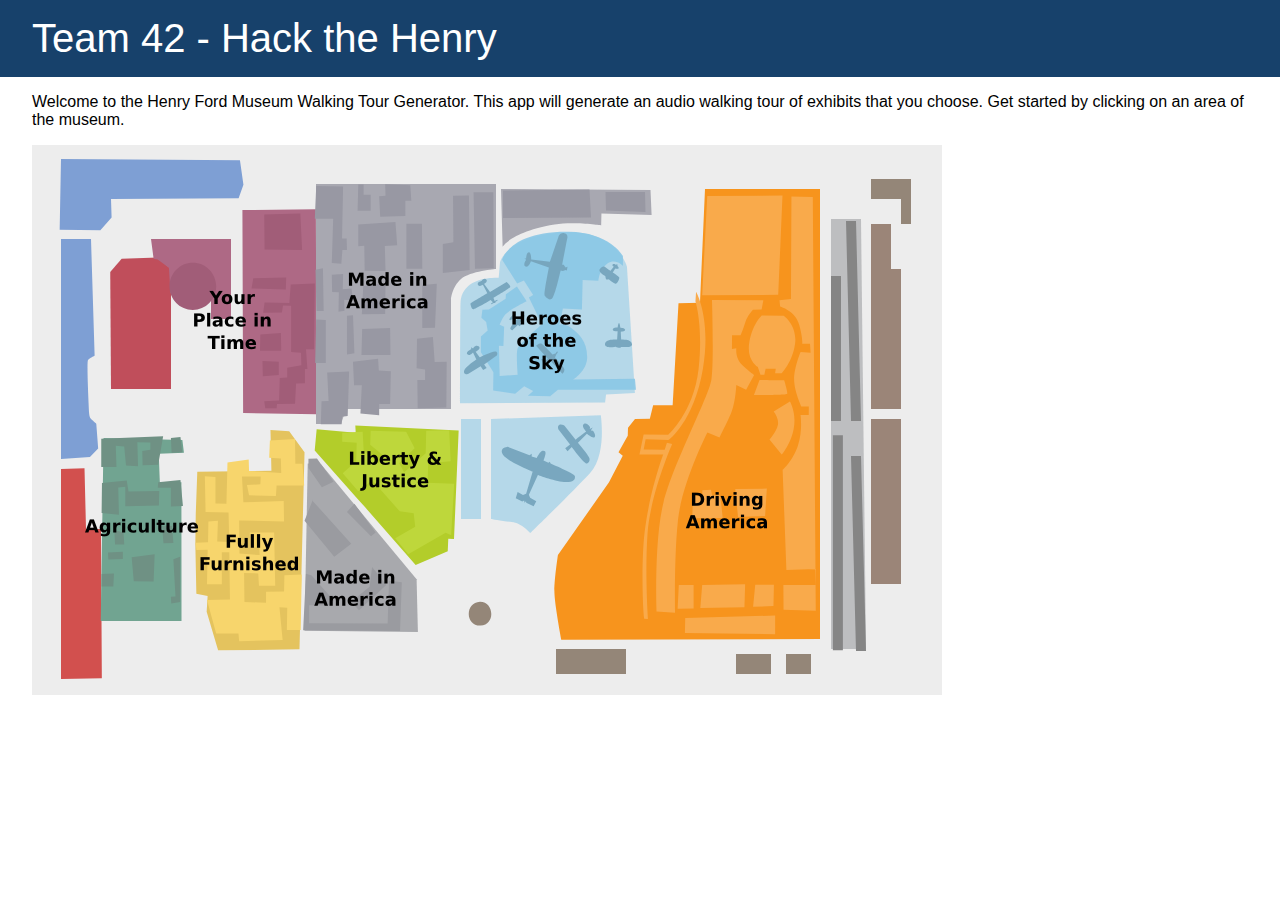
==== commit cb828be6: "svg works (sorta)" ====
--- a/index.html
+++ b/index.html
@@ -18,8 +18,7 @@
       <p>Welcome to the Henry Ford Museum Walking Tour Generator. This app will generate an audio walking tour of exhibits that you choose. Get started by clicking on an area of the museum.</p>
       <div class="map">
       	<!-- Start SVG -->
-      		
-          <?xml version="1.0" encoding="UTF-8" standalone="no"?>
+<?xml version="1.0" encoding="UTF-8" standalone="no"?>
 <!-- Created with Inkscape (http://www.inkscape.org/) -->
 
 <svg
@@ -28,6 +27,7 @@
    xmlns:rdf="http://www.w3.org/1999/02/22-rdf-syntax-ns#"
    xmlns:svg="http://www.w3.org/2000/svg"
    xmlns="http://www.w3.org/2000/svg"
+   xmlns:xlink="http://www.w3.org/1999/xlink"
    xmlns:sodipodi="http://sodipodi.sourceforge.net/DTD/sodipodi-0.dtd"
    xmlns:inkscape="http://www.inkscape.org/namespaces/inkscape"
    width="910"
@@ -37,7 +37,20 @@
    inkscape:version="0.48.3.1 r9886"
    sodipodi:docname="map.svg">
   <defs
-     id="defs4" />
+     id="defs4">
+    <font
+       horiz-adv-x="1024"
+       id="font5081"
+       inkscape:label="font 1">
+      <font-face
+         units-per-em="1024"
+         id="font-face5083"
+         font-family="SVGFont 1" />
+      <missing-glyph
+         d="M0,0h1000v1024h-1000z"
+         id="missing-glyph5085" />
+    </font>
+  </defs>
   <sodipodi:namedview
      id="base"
      pagecolor="#ffffff"
@@ -46,8 +59,8 @@
      inkscape:pageopacity="0.0"
      inkscape:pageshadow="2"
      inkscape:zoom="1"
-     inkscape:cx="425.57879"
-     inkscape:cy="257.63923"
+     inkscape:cx="304.70566"
+     inkscape:cy="283.6295"
      inkscape:document-units="px"
      inkscape:current-layer="layer2"
      showgrid="false"
@@ -123,7 +136,6 @@
        style="fill:#9b8578;fill-opacity:1;stroke:none"
        d="m 990,205 20,0 0,45 10,0 0,140 -30,0 z m 0,195 30,0 0,165 -30,0 z"
        inkscape:connector-curvature="0" />
-        <a xlink:href="#" class="rollOver">
     <path
        style="fill:#bdbec0;fill-opacity:1;stroke:none"
        d="m 950,200 30,0 5,430 -35,0 z"
@@ -135,7 +147,7 @@
        style="fill:#858585;fill-opacity:1;stroke:none"
        d="m 950,257 10,0 0,145 -10,0 z m 20,180 10,0 5,195 -10,0 z m -18.125,-20.875 10,0 0,215 -10,0 z M 965,202 l 10,0 5,200 -10,0 z"
        inkscape:connector-curvature="0" />
-       </a>
+<a xlink:href="#" class="rollOver">
     <path
        style="fill:#a8a9ad;fill-opacity:1;stroke:none"
        d="m 426.73386,444.44317 -3.23438,167.28709 113.40362,1.18642 -1.31053,-52.59853 L 440,445.23413 z"
@@ -146,13 +158,14 @@
        style="fill:#9a9ba0;fill-opacity:1;stroke:none"
        d="m 435.93133,439.50665 16.61701,23.33453 -11.66726,5.3033 -13.43503,-19.09188 0,-9.19239 z m 55.15433,108.5409 14.14214,18.03122 -27.22361,25.10229 -7.77818,-8.48528 18.38478,-14.84924 z m -17.67767,-63.28606 -7.42462,8.13173 24.04163,24.39518 4.59619,-3.88909 z m -42.77996,71.77134 21.92031,24.74873 -1.06066,5.30331 -23.33452,-0.35356 0,18.03123 78.48885,0.35355 1.41421,-42.77996 12.72793,1.41421 -1.76777,48.79037 -96.87363,-0.70711 2.82843,-56.56854 z m 1.06066,-74.59977 38.53732,42.77996 -16.97056,13.08148 -29.69849,-36.06245 8.48528,-21.56676 z"
        inkscape:connector-curvature="0" />
+</a>       
     <path
        sodipodi:nodetypes="ccccccc"
        style="fill:#c04e5b;fill-opacity:1;stroke:none"
        d="m 230,370 -0.76667,-116.91024 11.43183,-13.44625 36.24908,-1.11237 L 290,250 l 0,120 z"
        id="exhibitHall"
        inkscape:connector-curvature="0" />
-           <a xlink:href="#" class="rollOver">
+<a xlink:href="#" class="rollOver">    
     <path
        id="dymaxion"
        style="fill:#ae6985;fill-opacity:1;stroke:none"
@@ -163,8 +176,8 @@
        style="fill:#a15d78;fill-opacity:1;stroke:none"
        d="m 381.48411,341.92592 0.35355,15.20279 15.90991,-1.06066 0,-13.43502 z m -2.12132,-26.51651 -0.35355,16.26346 21.2132,0 -0.35355,-17.67767 z m 30.40559,-49.85102 -1.41421,18.38477 -24.74874,-0.35355 -1.41421,10.25305 18.73833,-0.35356 1.06066,-7.07106 8.13172,0.35355 0,46.31549 9.8995,0.70711 0.35355,12.37437 -14.14213,2.47487 0,9.8995 -7.42462,0.35355 -0.35356,11.31371 -0.35355,11.31371 -14.84924,0.70711 1.06066,7.07106 11.31371,0 0.35355,-4.24264 18.03122,-0.35355 1.06066,-20.15254 8.83884,-0.35356 0,-14.14213 2.47487,0 -1.41421,-19.79899 8.13172,0 0.70711,-65.76093 z m -37.47666,-6.36396 32.88047,-0.70711 -0.35356,12.02081 -34.29468,-1.06066 z m 10.96016,-63.63962 0.35355,35.00179 37.47666,0.35355 -1.76777,-36.416 z m -48.08326,71.77133 c 0,13.08257 -10.44722,23.68808 -23.33453,23.68808 -12.8873,0 -23.33452,-10.60551 -23.33452,-23.68808 0,-13.08256 10.44722,-23.68808 23.33452,-23.68808 12.88731,0 23.33453,10.60552 23.33453,23.68808 z"
        inkscape:connector-curvature="0" />
-       </a>
-           <a xlink:href="#" class="rollOver">
+</a>
+<a xlink:href="#" class="rollOver">       
     <path
        style="fill:#71a491;fill-opacity:1;stroke:none"
        d="m 222.57538,419.09188 78.80038,1.8097 1.55763,12.84113 -25.19808,1.09005 1.1285,29.12442 21.54591,-0.81078 0.0964,138.97492 -80.75915,0 z"
@@ -176,8 +189,8 @@
        style="fill:#6f9184;fill-opacity:1;stroke:none"
        d="m 292.38865,540.26937 2.12133,37.12311 -4.5962,0.35355 0.35355,6.71752 8.83884,-1.41422 0,-45.25483 z m -11.3137,-33.58757 1.41421,17.67767 9.89949,-0.35355 -1.41421,-16.97057 z m -30.4056,31.46625 2.12132,24.04163 19.79899,0.35356 1.06067,-27.22362 z m -17.32411,-27.22361 0.70711,14.49569 9.19238,0 -0.7071,-12.02082 z m -6.36396,22.62742 0.35355,7.07106 14.49569,-0.7071 0,-7.07107 z m -6.36396,21.56675 0,12.37437 11.66726,0 0.70711,-13.08147 z m 56.56854,-91.92388 -0.35355,5.65686 13.08147,0 0,18.73833 12.02082,-0.70711 -2.47488,-25.8094 z m -56.21499,0.70711 -0.35355,30.05204 17.32411,1.76776 -0.7071,-27.22361 7.07106,-0.7071 0,19.44543 33.58758,-0.7071 0.35355,-14.49569 -30.75915,0.35355 -1.76776,-10.96015 z m 68.94291,-44.90128 0.70711,14.84924 10.6066,-0.70711 -1.76777,-15.20279 z m -69.65002,0.7071 0,28.28428 15.2028,0 -0.70711,-21.21321 8.48528,0.70711 1.76777,19.09188 12.02082,0.70711 -0.70711,-24.04163 13.08147,0.35355 0,7.07107 -8.13172,1.41421 0.35355,14.14214 15.55635,-0.35355 3.18198,-18.38478 1.76777,-10.25305 z"
        inkscape:connector-curvature="0" />
-       </a>
-        <a xlink:href="#" class="rollOver">   
+</a>
+<a xlink:href="#" class="rollOver">       
     <path
        style="fill:#e4c35e;fill-opacity:1;stroke:none"
        d="m 389.47316,410.99783 0.93945,40.72166 -74.1174,1.01872 -1.527,41.83681 -0.43411,30.36365 1.0212,49.82886 11.26721,2.22198 -0.96148,15.7115 11.44746,38.65614 81.37698,-1.00058 5.04637,-197.21199 -15.32819,-20.96032 z"
@@ -189,8 +202,8 @@
        d="m 346.48232,443.39574 -1.06066,41.36575 -10.96015,-0.35355 0,-26.51651 -10.6066,-0.70711 0.7071,35.7089 22.98097,0.7071 0.70711,29.34494 -12.02081,-0.35356 0.7071,-20.85965 -9.54594,0.70711 -0.35355,20.85965 -12.37437,0.35355 0.70711,7.42462 11.3137,-0.35355 -0.7071,34.64823 14.84924,0 0,-32.17336 7.42462,0 0.70711,47.37616 -22.98097,0.35355 9.19239,33.58757 22.27386,0 0.70711,7.77818 43.48706,-1.41422 -3.18198,-32.52691 7.77818,0.35356 -0.35356,22.27386 13.78859,0 1.06066,-55.50788 -17.32412,0.7071 -0.35355,16.26346 -18.03123,0.35355 0,10.96016 -21.56675,-0.70711 -0.35356,-28.99138 14.14214,0.35356 0.70711,12.37437 16.26345,0 -1.06066,-53.38657 -24.39518,0 0,15.2028 9.54594,-0.35355 0.35355,7.77817 -20.15254,-1.41421 -0.35355,-33.23402 44.90128,1.06066 -0.35356,-20.5061 -40.30508,1.41422 -1.41422,-25.8094 18.73833,0 -0.35355,7.77817 -13.43503,0.70711 2.12132,10.25305 26.87006,0.7071 0.70711,-10.6066 27.57716,0 -1.76777,-21.56675 -7.07107,0 -0.35355,-24.74874 -25.10229,1.41421 -0.70711,17.32412 11.66727,0.7071 0.35355,14.49569 -32.17336,-2.12132 -0.35355,-11.31371 z"
        id="chairs2"
        inkscape:connector-curvature="0" />
-       </a>
-        <a xlink:href="#" class="rollOver">   
+</a>
+<a xlink:href="#" class="rollOver">       
     <path
        style="fill:#b3cd2a;fill-opacity:1;stroke:none"
        d="M 577.6625,411.4119 573,520 l -5.72171,-0.2065 -0.53227,12.4104 -32.11084,13.8411 -50.2288,-57.45059 -8.64106,-9.67406 -42.06715,-47.39365 1.96067,-21.28503 39.03084,3.38604 -0.3734,-7.13208 z"
@@ -202,8 +215,8 @@
        d="m 461.18033,413.77031 0,9 14.5,1 -0.5,18.5 -13.5,12 15.5,18 14,-11 27.5,31 14,2 1.5,13.5 -20,11.5 13,16 37.5,-21.5 5.5,2.5 3,-51.5 -26.5,-1 0.5,-19.5 22.5,-2 -1.5,-31 -23,0.5 -0.5,22.5 -21.5,19 -5,-9 15.5,-15 -8.5,-16.5 -35.5,-1 -0.5,14 14.5,12 -6.5,6.5 -14.5,-12.5 -1,-19 z"
        id="justice2"
        inkscape:connector-curvature="0" />
-       </a>
-    <a xlink:href="#" class="rollOver">   
+</a> 
+<a xlink:href="#" class="rollOver">      
     <path
        id="steam"
        style="fill:#a8a8b1;fill-opacity:1;stroke:none"
@@ -214,8 +227,8 @@
        style="fill:#9898a3;fill-opacity:1;stroke:none"
        d="m 724.5,173 0.5,18.5 39.5,1.5 -0.5,-20 z m -102.5,-1.5 0,27.5 88,-0.5 -1.5,-28 z m -186.77577,129.06017 9.54594,0.35356 0,43.13351 -10.60661,0 z m 10.96015,53.03301 21.92031,-1.06066 -1.41421,44.54773 -5.65686,0.7071 -0.35355,7.42463 -20.85965,0 0.70711,-22.98097 7.07106,-0.35356 z m 89.80256,-33.94112 -0.35355,29.69848 8.48528,1.06066 0,10.6066 -7.77818,0 0.35356,28.28427 28.63782,-0.7071 0.35356,-45.96194 -12.02082,0.35355 -1.76777,-25.10229 z m -63.99316,22.98097 1.06066,23.68807 7.77817,0 -1.41421,28.28427 18.73833,1.76777 0,-11.31371 10.96015,0 0.70711,-32.88046 -12.02081,-0.70711 -0.70711,-11.66726 z m 9.19239,-32.52692 -0.70711,25.8094 28.99138,0 -0.35356,-26.87006 z m -15.2028,-13.43503 0,38.89088 7.42462,-1.41422 -1.41421,-37.83021 z m 75.30687,-30.75914 0,43.13351 12.72792,-0.35355 1.76777,-43.84062 z m -59.04341,1.06066 -1.41422,28.28427 23.33453,-0.35355 0.35355,-30.75915 z m -31.46626,-11.31371 0.35356,17.32412 6.71751,0.35355 -0.35355,19.44544 6.01041,-1.06066 -0.35356,-10.96016 8.83884,0.70711 -1.41422,-12.02082 -8.83883,0.70711 0.35355,-15.2028 z m -16.26345,-4.94975 1.06066,41.36575 7.07107,0 -0.70711,-42.77996 z m 90.86322,-45.96194 0,44.90128 15.9099,0 -0.35355,-44.90128 z m -48.08326,0.70711 0,21.92031 6.01041,-0.70711 0.35355,25.10229 20.85965,0.35356 -0.70711,-25.10229 12.37437,-0.70711 -1.76777,-23.33452 z m 115.2584,-32.17336 1.41422,76.36753 18.73833,-0.35355 -0.35356,-76.01398 z m -20.50609,3.53553 0.35355,46.3155 -10.6066,1.76777 0,28.99137 26.87006,-2.82842 -0.70711,-74.59977 z m -67.88225,-11.66726 0.35355,11.66726 -6.36396,0.35356 1.06066,20.50609 25.10229,-0.7071 0,-15.2028 6.01041,0 -1.06066,-15.55635 z m -26.87006,0.35356 5.3033,0 0,10.25304 7.07107,0 0,15.90991 -13.08148,0 z m -42.07285,1.41421 26.87005,0.70711 -1.06066,51.97235 4.5962,0 0.35355,11.3137 -4.59619,0 -1.06066,13.78859 -9.54595,-0.70711 1.41422,-44.19417 -18.38478,0 z"
        inkscape:connector-curvature="0" />
-    </a>
-   <a xlink:href="exhibit-items-screen.html" class="rollOver">
+</a>
+<a xlink:href="exhibit-items-screen.html" class="rollOver">
     <path
        inkscape:connector-curvature="0"
        d="m 939,620 -258.71476,0.68502 c 0,0 -6.76771,-35.59299 -6.88675,-47.8528 -0.11903,-12.2598 3.53892,-36.77942 3.53892,-36.77942 L 728,463.25 741.759,436.82966 737.5,433.25 l 9.25,-16.5 0.25,-8 7,-8.75 14.83606,-0.35187 3.31755,-13.48138 19.48008,0 5.87137,-102.03325 21.48708,-0.39548 L 824,170 l 115,0 z"
@@ -226,8 +239,8 @@
        style="fill:#f9aa4b;fill-opacity:1;stroke:none"
        d="m 763.17653,599.72471 c -1.42923,-8.70051 -3.07957,-57.35377 0.45358,-86.60962 4.96713,-41.12968 18.57669,-77.51363 18.57669,-77.51363 l -23.7657,0 4.17778,-20.16937 24.48589,0.39548 c 0,0 25.57025,-22.54223 30.44275,-65.6493 4.87252,-43.10706 -3.09858,-68.02216 -3.09858,-68.02216 l 0.63678,-9.49146 c 0,0 15.43151,26.84977 6.74742,77.51362 -9.01571,52.59854 -34.32656,70.79051 -34.32656,70.79051 l -22.86849,-0.79095 -1.92359,10.28242 20.97949,0.39549 2.23079,-7.1186 5.27742,1.18642 c 0,0 -21.79016,49.43472 -24.63227,89.37797 -2.84211,39.94324 0.44362,85.81864 0.44362,85.81864 z m 63.07019,-422.76567 -5.06877,99.26491 76.03131,-0.39548 4.28956,-99.2649 z m 84.18676,0.61223 L 909.95753,280 l -11.47544,1.18643 0.61441,6.32764 c 0,0 15.32468,4.35026 19.10372,18.19197 3.77905,13.84173 3.01205,18.98294 3.01205,18.98294 l 7.79204,0 0.59103,9.09599 -10.01164,-0.79096 c 0,0 -6.64559,15.8191 -6.46755,27.68344 0.17802,11.86433 7.28648,26.89248 7.28648,26.89248 l 7.40244,0 -0.0702,8.30504 -8.18164,0 c 0,0 2.31525,15.8191 -2.65392,30.84725 -4.9692,15.02816 -15.28702,24.12414 -15.28702,24.12414 L 905.38637,550.90222 935,550 l -0.29788,15.93038 -32.33693,0 0.17906,24.91509 32.21892,0.79096 -2.96063,-413.66968 z m -79.44429,103.39841 51.36842,0.39548 -1.74659,9.09598 -8.63024,0.39548 c 0,0 -5.5012,5.53669 -7.73199,12.65528 -2.23079,7.1186 -4.61519,12.65529 -4.61519,12.65529 l -8.57123,0 -0.11697,13.84173 4.40362,-0.79096 c 0,0 -1.53399,10.28242 6.36487,17.40102 7.89885,7.11859 11.44086,9.49146 11.44086,9.49146 l -8.027,14.63268 -9.81124,-4.74573 c 0,0 -0.76596,18.19197 -5.47575,28.86986 -4.7098,10.67791 -11.33198,23.72867 -11.33198,23.72867 l -12.08987,-5.14121 c 0,0 -25.29656,49.43471 -29.40209,87.40056 -4.10552,37.96587 -2.95598,92.93727 -2.95598,92.93727 l -18.52387,-1.18643 c 0,0 -2.74459,-70.39503 6.93334,-109.15186 9.67794,-38.75681 45.36252,-105.59253 47.95849,-122.99355 2.59596,-17.40103 0.56039,-79.49102 0.56039,-79.49102 z m 49.90565,15.42363 21.75869,0.39548 c 0,0 13.77848,9.49146 11.45412,27.68344 -2.32436,18.19197 -13.38579,29.66083 -13.38579,29.66083 l -6.62323,0 0.64899,-4.35026 -10.12964,0 -1.27459,5.93217 -3.89601,0 -2.71603,-7.90957 c 0,0 -11.85387,-6.72311 -8.30169,-25.31057 3.55217,-18.58745 12.46518,-26.10152 12.46518,-26.10152 z m 22.27145,64.85835 c 0,0 3.68444,11.86433 3.05885,13.44624 -0.62562,1.58191 -33.29313,1.18642 -33.29313,1.18642 l 5.58753,-14.92928 c 0.47552,0.0639 14.56257,0.45373 24.64675,0.29662 z m -10.50497,31.24272 16.27984,-9.88693 c 0,0 6.86025,11.46885 3.72109,27.28795 -3.13918,15.81912 -12.01658,25.70606 -12.01658,25.70606 l -12.1733,-15.02816 c 0,0 7.08301,-8.30503 8.4166,-14.63267 1.33359,-6.32764 -4.22765,-13.44625 -4.22765,-13.44625 z m -80.7471,84.23676 9.35043,0 0.0468,-5.53669 8.63023,-0.39548 1.12202,5.53669 8.18163,0 2.48108,22.54223 -30.44793,0.39547 z m 42.30075,-6.72312 31.61672,-0.39547 -1.73335,27.28796 -27.05949,1.18643 z m -56.41378,96.10108 14.80485,0 0.0255,23.33318 -16.03268,0.39548 z m 23.37608,0 -1.86354,22.9377 44.14297,-0.79095 0.69474,-22.9377 z m 53.04481,-0.39547 -2.13515,22.14675 20.37728,-0.79096 0.45875,-21.35579 z m -70.01939,33.22012 -0.29396,15.02815 90.21055,1.18643 0.0457,-18.58745 z"
        inkscape:connector-curvature="0" />
-    </a>
-    <a xlink:href="#" class="rollOver">
+</a>
+<a xlink:href="#" class="rollOver">       
     <path
        id="skyHeroes"
        style="fill:#b4d7e9;fill-opacity:0.98431373;stroke:none"
@@ -244,10 +257,361 @@
        style="fill:#76a5bd;fill-opacity:0.96470588;stroke:none"
        d="m 655.125,326.75 c 0,0 3.25,-3.625 5.875,-1.75 2.625,1.875 10.375,10.375 10.375,10.375 l 3.25,-1 c 0,0 1.375,-2.375 2,-1.75 0.625,0.625 -1.25,2.5 -1.25,2.5 l -1.375,3.25 c 0,0 9.25,9.5 9.375,12.125 0.125,2.625 -2,4.25 -2,4.25 l -11.5,-12.5 -2.625,2.375 c 0,0 1.25,3 0.875,3.75 -0.1875,0.375 -3.15625,-1.09375 -5.07813,-3.28125 C 661.125,342.90625 660.25,340 660.25,340 c 0,0 1.875,-0.125 2.75,0.625 0.875,0.75 1.75,1.125 1.75,1.125 l 2,-2.125 z m 81,-6.25 c 0,0 -11.375,-1 -12.125,4.25 -0.75,5.25 10.875,2.875 10.875,2.875 0,0 1.25,0.875 2.875,1 1.625,0.125 2.625,-0.75 2.625,-0.75 0,0 10.90573,1.44567 10.625,-2.625 -0.3914,-5.67543 -10.85943,-4.42301 -10.875,-4.75 l -0.375,-7.875 c 0,0 4.5,0.25 4.375,-1.875 -0.11228,-1.90883 -4.75,-2.125 -4.75,-2.125 0,0 -0.625,-4.625 -1.375,-4.625 -0.75,0 -1.375,4.625 -1.375,4.625 0,0 -4.375,-0.25 -4.875,1.875 -0.5,2.125 4.875,1.75 4.875,1.75 z m -4.5,-75.125 c 1.125,-1 3.125,0.375 3.125,0.375 l 1.625,-0.625 0.125,1.875 c 0,0 1.75,1.625 1,2.375 -0.75,0.75 -3.25,0 -3.25,0 l -2.5,4.125 c 0,0 6.125,3.875 6.5,5 0.375,1.125 -1.5,5.75 -3.25,6.125 -1.75,0.375 -7.125,-4.5 -7.125,-4.5 0,0 -2.25,0.625 -2.75,0.125 -0.5,-0.5 -0.75,-3 -0.75,-3 0,0 -7.75,-4 -5.625,-7 2.125,-3 4.375,-2.875 4.875,-2.625 0.5,0.25 5.875,4.125 5.875,4.125 l 3.25,-4 c 0,0 -2,-0.875 -1.125,-2.375 z m -47.4108,183.967 4.86136,-3.88909 -11.75565,-15.29119 c 0,0 -1.14905,-3.18198 0.88388,-4.24264 2.03294,-1.06066 5.3033,0.7955 5.3033,0.7955 l 11.13694,13.96536 c 0,0 6.98268,-5.74525 7.77817,-6.18719 0.7955,-0.44194 2.82843,-1.94454 2.82843,-1.94454 0,0 -5.48008,-5.65686 -2.38649,-7.6014 3.0936,-1.94454 6.18719,3.18198 6.18719,3.18198 l -0.26517,1.94454 2.82843,-1.59099 -1.76777,3.0936 2.20971,0.26516 c 0,0 3.35876,4.86136 1.5026,6.36396 -1.85615,1.5026 -7.68978,-3.44714 -7.68978,-3.44714 l -8.92722,8.92722 c 0,0 10.43477,12.07602 11.40209,15.29118 0.57851,1.92288 0.17678,4.41942 -2.2981,5.56847 -2.47487,1.14905 -15.29118,-16.52862 -15.29118,-16.52862 l -4.24264,4.33103 z m -28.4642,9.783 c 0,0 3.45363,-7.51632 6.25,-7.25 2.625,0.25 2.42234,0.92612 2.5,2.25 0.11259,1.91948 -2,7.5 -2,7.5 l 4.875,2.125 1.5,-0.875 0.625,1.75 c 0,0 24,10.25 24.375,12.5 0.375,2.25 0,6 -9,6 -9,0 -28,-7.125 -28,-7.125 l -9,19.875 1.25,3 6.125,3.5 -2.625,5 -7.375,-3.625 -0.25,-1.5 -1.5,1.5 -0.375,-2.125 -1.875,0.875 -6.5,-3.125 1.875,-6.375 5.375,3 3.125,-1.25 6.5,-22 c 0,0 -25,-10 -29.625,-17 -4.625,-7 4.875,-7.875 4.875,-7.875 l 21.625,8.375 2.25,-1.5 -0.125,2.75 z m 25.375,-193.375 5,-25.875 c 0,0 1.625,-4.75 -2.75,-5.625 -4.375,-0.875 -5.75,3.125 -5.75,3.125 l -8.75,25.5 -18.625,-2.375 c 0,0 0,-7.5 -2.5,-7.25 -2.5,0.25 -2.625,6.25 -2.625,6.25 l -1.75,0.125 1.75,1.125 c 0,0 -3.75,5.5 -0.5,6.75 3.25,1.25 5.25,-5.25 5.25,-5.25 l 18,6.25 c 0,0 -5.25,26.5 -4.25,28.125 1,1.625 5.25,6.375 8.125,1.875 2.875,-4.5 7.875,-27 7.875,-27 l 2.25,0.625 2.625,-1.125 1.375,0.5 0.625,-3.75 -1.875,0.75 -2,-2.75 z m -82.5,92.625 c 0,0 14,-7.25 16.375,-5.75 2.375,1.5 0.75,4 0.75,4 l -12.625,8.875 2.5,3.5 -3.5,2.125 -2.5,-3.75 -12.625,7.75 c 0,0 -5,0.875 -3.875,-3.25 1.125,-4.125 12.25,-11.25 12.25,-11.25 L 592,333.5 c 0,0 -3.375,4.125 -5.625,1.75 -2.25,-2.375 3.875,-5.125 3.875,-5.125 l -0.125,-2 2,1.25 c 0,0 2.25,-4.25 5.5,-2.125 3.25,2.125 -3,5.5 -3,5.5 z m 38.375,-32.5 -5.625,5.5 c 0,0 -2.375,-0.75 -2,-2.125 0.375,-1.375 4.375,-6.875 4.375,-6.875 L 631.375,300 c 0,0 -1.875,1.625 -2.75,1 -0.875,-0.625 1.125,-3.125 1.125,-3.125 l 1,-0.625 c 0,0 2,-2.875 3,-1.875 1,1 -0.75,3.5 -0.75,3.5 l 2.75,2 c 0,0 5.25,-5.875 7.25,-5 2,0.875 -3.75,7.75 -3.75,7.75 l 1.25,1.875 -2.125,1.625 z M 589.5,284.5 c 2.375,-1.875 16.875,-10.25 16.875,-10.25 l -4.5,-8.5 c 0,0 -3.38224,2.23914 -4.625,0.5 -2.09626,-2.93355 3.125,-4.25 3.125,-4.25 L 601,261.375 c 0,0 2.625,-2.875 4.375,-0.75 1.75,2.125 -2.25,4.25 -2.25,4.25 l 5.875,8 16.625,-9.875 c 0,0 4,3.625 3.625,5 -0.375,1.375 -16.75,10.875 -16.75,10.875 l 1.125,3 2.625,-1.25 0.375,0.875 -2.375,1.5 c 0,0 0.625,0.75 -0.125,1 -0.75,0.25 -1.375,0 -1.375,0 l -2.5,1.25 -0.375,-0.5 2,-1.625 -2.25,-2.25 c 0,0 -15.625,9.25 -17.375,9.25 -1.75,0 -2.75,-5 -2.75,-5 z"
        inkscape:connector-curvature="0" />
-    </a>   
+</a>
+    <image
+       xlink:href="[data-uri]
+[base64]
+[base64]
+[base64]
+[base64]
+[base64]
+[base64]
+[base64]
+[base64]
+[base64]
+[base64]
+[base64]
+[base64]
+[base64]
+[base64]
+[base64]
+[base64]
+[base64]
+[base64]
+[base64]
+[base64]
+[base64]
+[base64]
+[base64]
+[base64]
+[base64]
+[base64]
+[base64]
+[base64]
+[base64]
+[base64]
+[base64]
+[base64]
+[base64]
+[base64]
+[base64]
+[base64]
+[base64]
+[base64]
+[base64]
+[base64]
+[base64]
+[base64]
+[base64]
+[base64]
+[base64]
+[base64]
+[base64]
+[base64]
+[base64]
+[base64]
+[base64]
+[base64]
+[base64]
+[base64]
+[base64]
+[base64]
+[base64]
+[base64]
+[base64]
+[base64]
+[base64]
+[base64]
+[base64]
+[base64]
+[base64]
+[base64]
+[base64]
+[base64]
+[base64]
+[base64]
+[base64]
+[base64]
+[base64]
+[base64]
+[base64]
+[base64]
+[base64]
+[base64]
+[base64]
+[base64]
+[base64]
+[base64]
+[base64]
+[base64]
+[base64]
+[base64]
+[base64]
+[base64]
+[base64]
+[base64]
+[base64]
+[base64]
+[base64]
+[base64]
+[base64]
+[base64]
+[base64]
+[base64]
+[base64]
+[base64]
+[base64]
+[base64]
+[base64]
+[base64]
+[base64]
+[base64]
+[base64]
+[base64]
+[base64]
+[base64]
+[base64]
+[base64]
+[base64]
+[base64]
+[base64]
+[base64]
+[base64]
+[base64]
+[base64]
+[base64]
+[base64]
+[base64]
+[base64]
+[base64]
+[base64]
+[base64]
+[base64]
+[base64]
+[base64]
+[base64]
+[base64]
+[base64]
+[base64]
+[base64]
+[base64]
+[base64]
+[base64]
+[base64]
+[base64]
+[base64]
+[base64]
+[base64]
+[base64]
+[base64]
+[base64]
+[base64]
+[base64]
+[base64]
+[base64]
+[base64]
+[base64]
+[base64]
+[base64]
+[base64]
+[base64]
+[base64]
+[base64]
+[base64]
+[base64]
+[base64]
+[base64]
+[base64]
+[base64]
+[base64]
+[base64]
+[base64]
+[base64]
+[base64]
+[base64]
+[base64]
+[base64]
+[base64]
+[base64]
+[base64]
+[base64]
+[base64]
+[base64]
+[base64]
+[base64]
+[base64]
+[base64]
+[base64]
+[base64]
+[base64]
+[base64]
+[base64]
+[base64]
+[base64]
+[base64]
+[base64]
+[base64]
+[base64]
+[base64]
+[base64]
+[base64]
+[base64]
+[base64]
+[base64]
+[base64]
+[base64]
+[base64]
+[base64]
+[base64]
+[base64]
+[base64]
+[base64]
+[base64]
+[base64]
+[base64]
+[base64]
+[base64]
+[base64]
+[base64]
+[base64]
+[base64]
+[base64]
+[base64]
+[base64]
+[base64]
+[base64]
+[base64]
+[base64]
+[base64]
+[base64]
+[base64]
+[base64]
+[base64]
+[base64]
+[base64]
+[base64]
+[base64]
+[base64]
+[base64]
+[base64]
+[base64]
+[base64]
+[base64]
+[base64]
+[base64]
+[base64]
+[base64]
+[base64]
+[base64]
+[base64]
+[base64]
+[base64]
+[base64]
+[base64]
+[base64]
+[base64]
+[base64]
+[base64]
+[base64]
+[base64]
+[base64]
+[base64]
+[base64]
+[base64]
+[base64]
+[base64]
+[base64]
+[base64]
+[base64]
+[base64]
+[base64]
+[base64]
+[base64]
+[base64]
+[base64]
+[base64]
+[base64]
+[base64]
+[base64]
+[base64]
+[base64]
+[base64]
+[base64]
+[base64]
+[base64]
+[base64]
+[base64]
+[base64]
+[base64]
+[base64]
+[base64]
+[base64]
+[base64]
+[base64]
+[base64]
+[base64]
+[base64]
+[base64]
+[base64]
+[base64]
+[base64]
+[base64]
+[base64]
+[base64]
+[base64]
+[base64]
+[base64]
+[base64]
+[base64]
+[base64]
+[base64]
+[base64]
+[base64]
+[base64]
+[base64]
+[base64]
+[base64]
+[base64]
+[base64]
+[base64]
+[base64]
+[base64]
+[base64]
+[base64]
+[base64]
+[base64]
+[base64]
+[base64]
+[base64]
+[base64]
+[base64]
+[base64]
+[base64]
+[base64]
+[base64]
+[base64]
+[base64]
+[base64]
+[base64]
+[base64]
+[base64]
+[base64]
+[base64]
+[base64]
+[base64]
+[base64]
+[base64]
+[base64]
+[base64]
+[base64]
+"
+       width="682"
+       height="334"
+       id="image5091"
+       x="204"
+       y="253" />
   </g>
 </svg>
-
 
 
       	<!-- End SVG -->
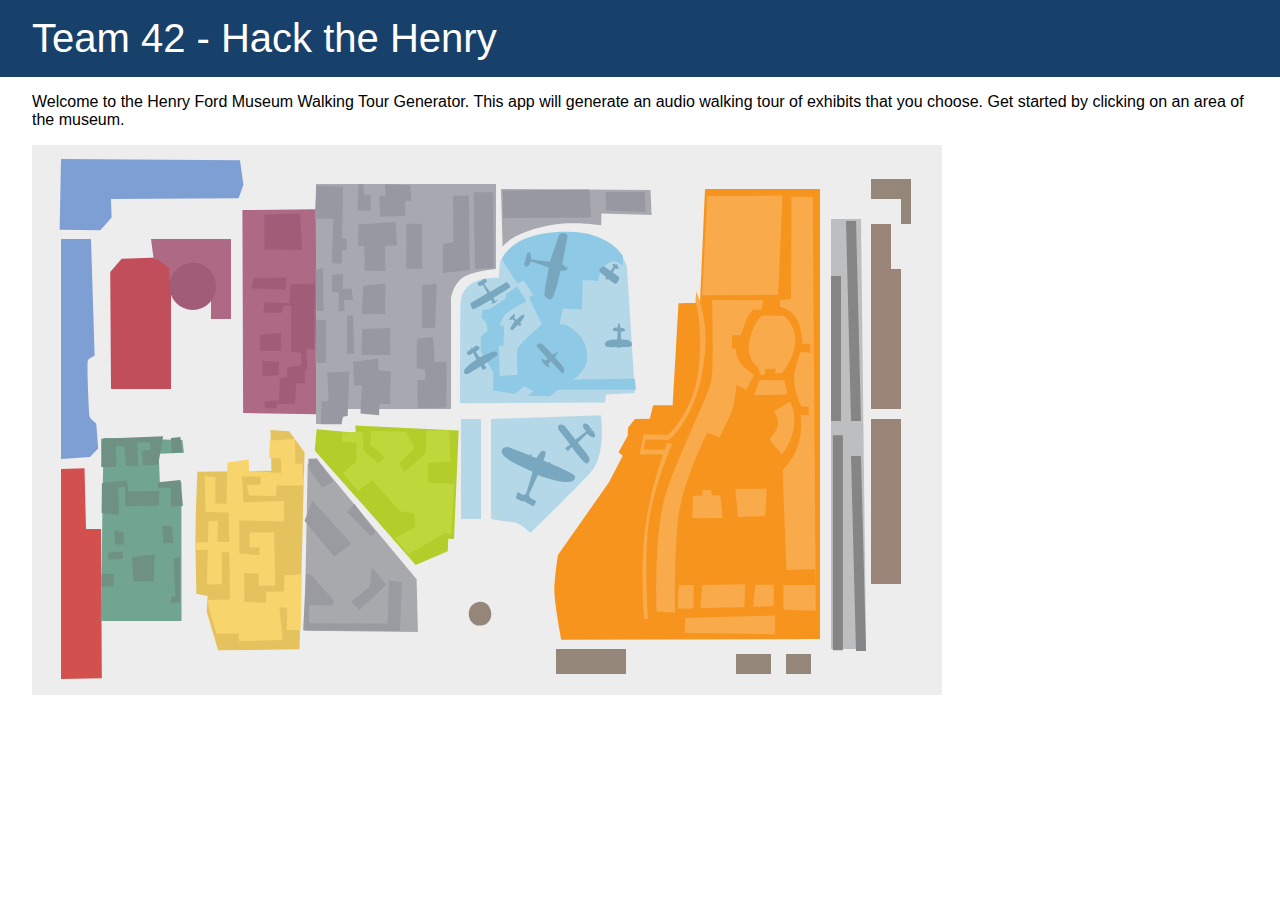
==== commit 35065d47: "svg map works - just need to add labels in with html/css" ====
--- a/index.html
+++ b/index.html
@@ -27,7 +27,6 @@
    xmlns:rdf="http://www.w3.org/1999/02/22-rdf-syntax-ns#"
    xmlns:svg="http://www.w3.org/2000/svg"
    xmlns="http://www.w3.org/2000/svg"
-   xmlns:xlink="http://www.w3.org/1999/xlink"
    xmlns:sodipodi="http://sodipodi.sourceforge.net/DTD/sodipodi-0.dtd"
    xmlns:inkscape="http://www.inkscape.org/namespaces/inkscape"
    width="910"
@@ -136,6 +135,7 @@
        style="fill:#9b8578;fill-opacity:1;stroke:none"
        d="m 990,205 20,0 0,45 10,0 0,140 -30,0 z m 0,195 30,0 0,165 -30,0 z"
        inkscape:connector-curvature="0" />
+<a xlink:href="#" class="rollOver">       
     <path
        style="fill:#bdbec0;fill-opacity:1;stroke:none"
        d="m 950,200 30,0 5,430 -35,0 z"
@@ -147,6 +147,7 @@
        style="fill:#858585;fill-opacity:1;stroke:none"
        d="m 950,257 10,0 0,145 -10,0 z m 20,180 10,0 5,195 -10,0 z m -18.125,-20.875 10,0 0,215 -10,0 z M 965,202 l 10,0 5,200 -10,0 z"
        inkscape:connector-curvature="0" />
+</a>
 <a xlink:href="#" class="rollOver">
     <path
        style="fill:#a8a9ad;fill-opacity:1;stroke:none"
@@ -158,13 +159,15 @@
        style="fill:#9a9ba0;fill-opacity:1;stroke:none"
        d="m 435.93133,439.50665 16.61701,23.33453 -11.66726,5.3033 -13.43503,-19.09188 0,-9.19239 z m 55.15433,108.5409 14.14214,18.03122 -27.22361,25.10229 -7.77818,-8.48528 18.38478,-14.84924 z m -17.67767,-63.28606 -7.42462,8.13173 24.04163,24.39518 4.59619,-3.88909 z m -42.77996,71.77134 21.92031,24.74873 -1.06066,5.30331 -23.33452,-0.35356 0,18.03123 78.48885,0.35355 1.41421,-42.77996 12.72793,1.41421 -1.76777,48.79037 -96.87363,-0.70711 2.82843,-56.56854 z m 1.06066,-74.59977 38.53732,42.77996 -16.97056,13.08148 -29.69849,-36.06245 8.48528,-21.56676 z"
        inkscape:connector-curvature="0" />
-</a>       
+</a>
+<a xlink:href="#" class="rollOver">    
     <path
        sodipodi:nodetypes="ccccccc"
        style="fill:#c04e5b;fill-opacity:1;stroke:none"
        d="m 230,370 -0.76667,-116.91024 11.43183,-13.44625 36.24908,-1.11237 L 290,250 l 0,120 z"
        id="exhibitHall"
        inkscape:connector-curvature="0" />
+</a>
 <a xlink:href="#" class="rollOver">    
     <path
        id="dymaxion"
@@ -215,8 +218,8 @@
        d="m 461.18033,413.77031 0,9 14.5,1 -0.5,18.5 -13.5,12 15.5,18 14,-11 27.5,31 14,2 1.5,13.5 -20,11.5 13,16 37.5,-21.5 5.5,2.5 3,-51.5 -26.5,-1 0.5,-19.5 22.5,-2 -1.5,-31 -23,0.5 -0.5,22.5 -21.5,19 -5,-9 15.5,-15 -8.5,-16.5 -35.5,-1 -0.5,14 14.5,12 -6.5,6.5 -14.5,-12.5 -1,-19 z"
        id="justice2"
        inkscape:connector-curvature="0" />
-</a> 
-<a xlink:href="#" class="rollOver">      
+</a>
+<a xlink:href="#" class="rollOver">       
     <path
        id="steam"
        style="fill:#a8a8b1;fill-opacity:1;stroke:none"
@@ -228,7 +231,7 @@
        d="m 724.5,173 0.5,18.5 39.5,1.5 -0.5,-20 z m -102.5,-1.5 0,27.5 88,-0.5 -1.5,-28 z m -186.77577,129.06017 9.54594,0.35356 0,43.13351 -10.60661,0 z m 10.96015,53.03301 21.92031,-1.06066 -1.41421,44.54773 -5.65686,0.7071 -0.35355,7.42463 -20.85965,0 0.70711,-22.98097 7.07106,-0.35356 z m 89.80256,-33.94112 -0.35355,29.69848 8.48528,1.06066 0,10.6066 -7.77818,0 0.35356,28.28427 28.63782,-0.7071 0.35356,-45.96194 -12.02082,0.35355 -1.76777,-25.10229 z m -63.99316,22.98097 1.06066,23.68807 7.77817,0 -1.41421,28.28427 18.73833,1.76777 0,-11.31371 10.96015,0 0.70711,-32.88046 -12.02081,-0.70711 -0.70711,-11.66726 z m 9.19239,-32.52692 -0.70711,25.8094 28.99138,0 -0.35356,-26.87006 z m -15.2028,-13.43503 0,38.89088 7.42462,-1.41422 -1.41421,-37.83021 z m 75.30687,-30.75914 0,43.13351 12.72792,-0.35355 1.76777,-43.84062 z m -59.04341,1.06066 -1.41422,28.28427 23.33453,-0.35355 0.35355,-30.75915 z m -31.46626,-11.31371 0.35356,17.32412 6.71751,0.35355 -0.35355,19.44544 6.01041,-1.06066 -0.35356,-10.96016 8.83884,0.70711 -1.41422,-12.02082 -8.83883,0.70711 0.35355,-15.2028 z m -16.26345,-4.94975 1.06066,41.36575 7.07107,0 -0.70711,-42.77996 z m 90.86322,-45.96194 0,44.90128 15.9099,0 -0.35355,-44.90128 z m -48.08326,0.70711 0,21.92031 6.01041,-0.70711 0.35355,25.10229 20.85965,0.35356 -0.70711,-25.10229 12.37437,-0.70711 -1.76777,-23.33452 z m 115.2584,-32.17336 1.41422,76.36753 18.73833,-0.35355 -0.35356,-76.01398 z m -20.50609,3.53553 0.35355,46.3155 -10.6066,1.76777 0,28.99137 26.87006,-2.82842 -0.70711,-74.59977 z m -67.88225,-11.66726 0.35355,11.66726 -6.36396,0.35356 1.06066,20.50609 25.10229,-0.7071 0,-15.2028 6.01041,0 -1.06066,-15.55635 z m -26.87006,0.35356 5.3033,0 0,10.25304 7.07107,0 0,15.90991 -13.08148,0 z m -42.07285,1.41421 26.87005,0.70711 -1.06066,51.97235 4.5962,0 0.35355,11.3137 -4.59619,0 -1.06066,13.78859 -9.54595,-0.70711 1.41422,-44.19417 -18.38478,0 z"
        inkscape:connector-curvature="0" />
 </a>
-<a xlink:href="exhibit-items-screen.html" class="rollOver">
+<a xlink:href="exhibit-items-screen.html" class="rollOver">       
     <path
        inkscape:connector-curvature="0"
        d="m 939,620 -258.71476,0.68502 c 0,0 -6.76771,-35.59299 -6.88675,-47.8528 -0.11903,-12.2598 3.53892,-36.77942 3.53892,-36.77942 L 728,463.25 741.759,436.82966 737.5,433.25 l 9.25,-16.5 0.25,-8 7,-8.75 14.83606,-0.35187 3.31755,-13.48138 19.48008,0 5.87137,-102.03325 21.48708,-0.39548 L 824,170 l 115,0 z"
@@ -258,361 +261,8 @@
        d="m 655.125,326.75 c 0,0 3.25,-3.625 5.875,-1.75 2.625,1.875 10.375,10.375 10.375,10.375 l 3.25,-1 c 0,0 1.375,-2.375 2,-1.75 0.625,0.625 -1.25,2.5 -1.25,2.5 l -1.375,3.25 c 0,0 9.25,9.5 9.375,12.125 0.125,2.625 -2,4.25 -2,4.25 l -11.5,-12.5 -2.625,2.375 c 0,0 1.25,3 0.875,3.75 -0.1875,0.375 -3.15625,-1.09375 -5.07813,-3.28125 C 661.125,342.90625 660.25,340 660.25,340 c 0,0 1.875,-0.125 2.75,0.625 0.875,0.75 1.75,1.125 1.75,1.125 l 2,-2.125 z m 81,-6.25 c 0,0 -11.375,-1 -12.125,4.25 -0.75,5.25 10.875,2.875 10.875,2.875 0,0 1.25,0.875 2.875,1 1.625,0.125 2.625,-0.75 2.625,-0.75 0,0 10.90573,1.44567 10.625,-2.625 -0.3914,-5.67543 -10.85943,-4.42301 -10.875,-4.75 l -0.375,-7.875 c 0,0 4.5,0.25 4.375,-1.875 -0.11228,-1.90883 -4.75,-2.125 -4.75,-2.125 0,0 -0.625,-4.625 -1.375,-4.625 -0.75,0 -1.375,4.625 -1.375,4.625 0,0 -4.375,-0.25 -4.875,1.875 -0.5,2.125 4.875,1.75 4.875,1.75 z m -4.5,-75.125 c 1.125,-1 3.125,0.375 3.125,0.375 l 1.625,-0.625 0.125,1.875 c 0,0 1.75,1.625 1,2.375 -0.75,0.75 -3.25,0 -3.25,0 l -2.5,4.125 c 0,0 6.125,3.875 6.5,5 0.375,1.125 -1.5,5.75 -3.25,6.125 -1.75,0.375 -7.125,-4.5 -7.125,-4.5 0,0 -2.25,0.625 -2.75,0.125 -0.5,-0.5 -0.75,-3 -0.75,-3 0,0 -7.75,-4 -5.625,-7 2.125,-3 4.375,-2.875 4.875,-2.625 0.5,0.25 5.875,4.125 5.875,4.125 l 3.25,-4 c 0,0 -2,-0.875 -1.125,-2.375 z m -47.4108,183.967 4.86136,-3.88909 -11.75565,-15.29119 c 0,0 -1.14905,-3.18198 0.88388,-4.24264 2.03294,-1.06066 5.3033,0.7955 5.3033,0.7955 l 11.13694,13.96536 c 0,0 6.98268,-5.74525 7.77817,-6.18719 0.7955,-0.44194 2.82843,-1.94454 2.82843,-1.94454 0,0 -5.48008,-5.65686 -2.38649,-7.6014 3.0936,-1.94454 6.18719,3.18198 6.18719,3.18198 l -0.26517,1.94454 2.82843,-1.59099 -1.76777,3.0936 2.20971,0.26516 c 0,0 3.35876,4.86136 1.5026,6.36396 -1.85615,1.5026 -7.68978,-3.44714 -7.68978,-3.44714 l -8.92722,8.92722 c 0,0 10.43477,12.07602 11.40209,15.29118 0.57851,1.92288 0.17678,4.41942 -2.2981,5.56847 -2.47487,1.14905 -15.29118,-16.52862 -15.29118,-16.52862 l -4.24264,4.33103 z m -28.4642,9.783 c 0,0 3.45363,-7.51632 6.25,-7.25 2.625,0.25 2.42234,0.92612 2.5,2.25 0.11259,1.91948 -2,7.5 -2,7.5 l 4.875,2.125 1.5,-0.875 0.625,1.75 c 0,0 24,10.25 24.375,12.5 0.375,2.25 0,6 -9,6 -9,0 -28,-7.125 -28,-7.125 l -9,19.875 1.25,3 6.125,3.5 -2.625,5 -7.375,-3.625 -0.25,-1.5 -1.5,1.5 -0.375,-2.125 -1.875,0.875 -6.5,-3.125 1.875,-6.375 5.375,3 3.125,-1.25 6.5,-22 c 0,0 -25,-10 -29.625,-17 -4.625,-7 4.875,-7.875 4.875,-7.875 l 21.625,8.375 2.25,-1.5 -0.125,2.75 z m 25.375,-193.375 5,-25.875 c 0,0 1.625,-4.75 -2.75,-5.625 -4.375,-0.875 -5.75,3.125 -5.75,3.125 l -8.75,25.5 -18.625,-2.375 c 0,0 0,-7.5 -2.5,-7.25 -2.5,0.25 -2.625,6.25 -2.625,6.25 l -1.75,0.125 1.75,1.125 c 0,0 -3.75,5.5 -0.5,6.75 3.25,1.25 5.25,-5.25 5.25,-5.25 l 18,6.25 c 0,0 -5.25,26.5 -4.25,28.125 1,1.625 5.25,6.375 8.125,1.875 2.875,-4.5 7.875,-27 7.875,-27 l 2.25,0.625 2.625,-1.125 1.375,0.5 0.625,-3.75 -1.875,0.75 -2,-2.75 z m -82.5,92.625 c 0,0 14,-7.25 16.375,-5.75 2.375,1.5 0.75,4 0.75,4 l -12.625,8.875 2.5,3.5 -3.5,2.125 -2.5,-3.75 -12.625,7.75 c 0,0 -5,0.875 -3.875,-3.25 1.125,-4.125 12.25,-11.25 12.25,-11.25 L 592,333.5 c 0,0 -3.375,4.125 -5.625,1.75 -2.25,-2.375 3.875,-5.125 3.875,-5.125 l -0.125,-2 2,1.25 c 0,0 2.25,-4.25 5.5,-2.125 3.25,2.125 -3,5.5 -3,5.5 z m 38.375,-32.5 -5.625,5.5 c 0,0 -2.375,-0.75 -2,-2.125 0.375,-1.375 4.375,-6.875 4.375,-6.875 L 631.375,300 c 0,0 -1.875,1.625 -2.75,1 -0.875,-0.625 1.125,-3.125 1.125,-3.125 l 1,-0.625 c 0,0 2,-2.875 3,-1.875 1,1 -0.75,3.5 -0.75,3.5 l 2.75,2 c 0,0 5.25,-5.875 7.25,-5 2,0.875 -3.75,7.75 -3.75,7.75 l 1.25,1.875 -2.125,1.625 z M 589.5,284.5 c 2.375,-1.875 16.875,-10.25 16.875,-10.25 l -4.5,-8.5 c 0,0 -3.38224,2.23914 -4.625,0.5 -2.09626,-2.93355 3.125,-4.25 3.125,-4.25 L 601,261.375 c 0,0 2.625,-2.875 4.375,-0.75 1.75,2.125 -2.25,4.25 -2.25,4.25 l 5.875,8 16.625,-9.875 c 0,0 4,3.625 3.625,5 -0.375,1.375 -16.75,10.875 -16.75,10.875 l 1.125,3 2.625,-1.25 0.375,0.875 -2.375,1.5 c 0,0 0.625,0.75 -0.125,1 -0.75,0.25 -1.375,0 -1.375,0 l -2.5,1.25 -0.375,-0.5 2,-1.625 -2.25,-2.25 c 0,0 -15.625,9.25 -17.375,9.25 -1.75,0 -2.75,-5 -2.75,-5 z"
        inkscape:connector-curvature="0" />
 </a>
-    <image
-       xlink:href="[data-uri]
-[base64]
-[base64]
-[base64]
-[base64]
-[base64]
-[base64]
-[base64]
-[base64]
-[base64]
-[base64]
-[base64]
-[base64]
-[base64]
-[base64]
-[base64]
-[base64]
-[base64]
-[base64]
-[base64]
-[base64]
-[base64]
-[base64]
-[base64]
-[base64]
-[base64]
-[base64]
-[base64]
-[base64]
-[base64]
-[base64]
-[base64]
-[base64]
-[base64]
-[base64]
-[base64]
-[base64]
-[base64]
-[base64]
-[base64]
-[base64]
-[base64]
-[base64]
-[base64]
-[base64]
-[base64]
-[base64]
-[base64]
-[base64]
-[base64]
-[base64]
-[base64]
-[base64]
-[base64]
-[base64]
-[base64]
-[base64]
-[base64]
-[base64]
-[base64]
-[base64]
-[base64]
-[base64]
-[base64]
-[base64]
-[base64]
-[base64]
-[base64]
-[base64]
-[base64]
-[base64]
-[base64]
-[base64]
-[base64]
-[base64]
-[base64]
-[base64]
-[base64]
-[base64]
-[base64]
-[base64]
-[base64]
-[base64]
-[base64]
-[base64]
-[base64]
-[base64]
-[base64]
-[base64]
-[base64]
-[base64]
-[base64]
-[base64]
-[base64]
-[base64]
-[base64]
-[base64]
-[base64]
-[base64]
-[base64]
-[base64]
-[base64]
-[base64]
-[base64]
-[base64]
-[base64]
-[base64]
-[base64]
-[base64]
-[base64]
-[base64]
-[base64]
-[base64]
-[base64]
-[base64]
-[base64]
-[base64]
-[base64]
-[base64]
-[base64]
-[base64]
-[base64]
-[base64]
-[base64]
-[base64]
-[base64]
-[base64]
-[base64]
-[base64]
-[base64]
-[base64]
-[base64]
-[base64]
-[base64]
-[base64]
-[base64]
-[base64]
-[base64]
-[base64]
-[base64]
-[base64]
-[base64]
-[base64]
-[base64]
-[base64]
-[base64]
-[base64]
-[base64]
-[base64]
-[base64]
-[base64]
-[base64]
-[base64]
-[base64]
-[base64]
-[base64]
-[base64]
-[base64]
-[base64]
-[base64]
-[base64]
-[base64]
-[base64]
-[base64]
-[base64]
-[base64]
-[base64]
-[base64]
-[base64]
-[base64]
-[base64]
-[base64]
-[base64]
-[base64]
-[base64]
-[base64]
-[base64]
-[base64]
-[base64]
-[base64]
-[base64]
-[base64]
-[base64]
-[base64]
-[base64]
-[base64]
-[base64]
-[base64]
-[base64]
-[base64]
-[base64]
-[base64]
-[base64]
-[base64]
-[base64]
-[base64]
-[base64]
-[base64]
-[base64]
-[base64]
-[base64]
-[base64]
-[base64]
-[base64]
-[base64]
-[base64]
-[base64]
-[base64]
-[base64]
-[base64]
-[base64]
-[base64]
-[base64]
-[base64]
-[base64]
-[base64]
-[base64]
-[base64]
-[base64]
-[base64]
-[base64]
-[base64]
-[base64]
-[base64]
-[base64]
-[base64]
-[base64]
-[base64]
-[base64]
-[base64]
-[base64]
-[base64]
-[base64]
-[base64]
-[base64]
-[base64]
-[base64]
-[base64]
-[base64]
-[base64]
-[base64]
-[base64]
-[base64]
-[base64]
-[base64]
-[base64]
-[base64]
-[base64]
-[base64]
-[base64]
-[base64]
-[base64]
-[base64]
-[base64]
-[base64]
-[base64]
-[base64]
-[base64]
-[base64]
-[base64]
-[base64]
-[base64]
-[base64]
-[base64]
-[base64]
-[base64]
-[base64]
-[base64]
-[base64]
-[base64]
-[base64]
-[base64]
-[base64]
-[base64]
-[base64]
-[base64]
-[base64]
-[base64]
-[base64]
-[base64]
-[base64]
-[base64]
-[base64]
-[base64]
-[base64]
-[base64]
-[base64]
-[base64]
-[base64]
-[base64]
-[base64]
-[base64]
-[base64]
-[base64]
-[base64]
-[base64]
-[base64]
-[base64]
-[base64]
-[base64]
-[base64]
-[base64]
-[base64]
-[base64]
-[base64]
-[base64]
-[base64]
-[base64]
-[base64]
-[base64]
-[base64]
-[base64]
-[base64]
-[base64]
-[base64]
-[base64]
-[base64]
-[base64]
-[base64]
-[base64]
-[base64]
-[base64]
-[base64]
-[base64]
-[base64]
-[base64]
-[base64]
-[base64]
-[base64]
-[base64]
-[base64]
-[base64]
-[base64]
-[base64]
-[base64]
-[base64]
-[base64]
-[base64]
-[base64]
-[base64]
-[base64]
-[base64]
-[base64]
-[base64]
-[base64]
-"
-       width="682"
-       height="334"
-       id="image5091"
-       x="204"
-       y="253" />
   </g>
 </svg>
-
 
       	<!-- End SVG -->
       </div>
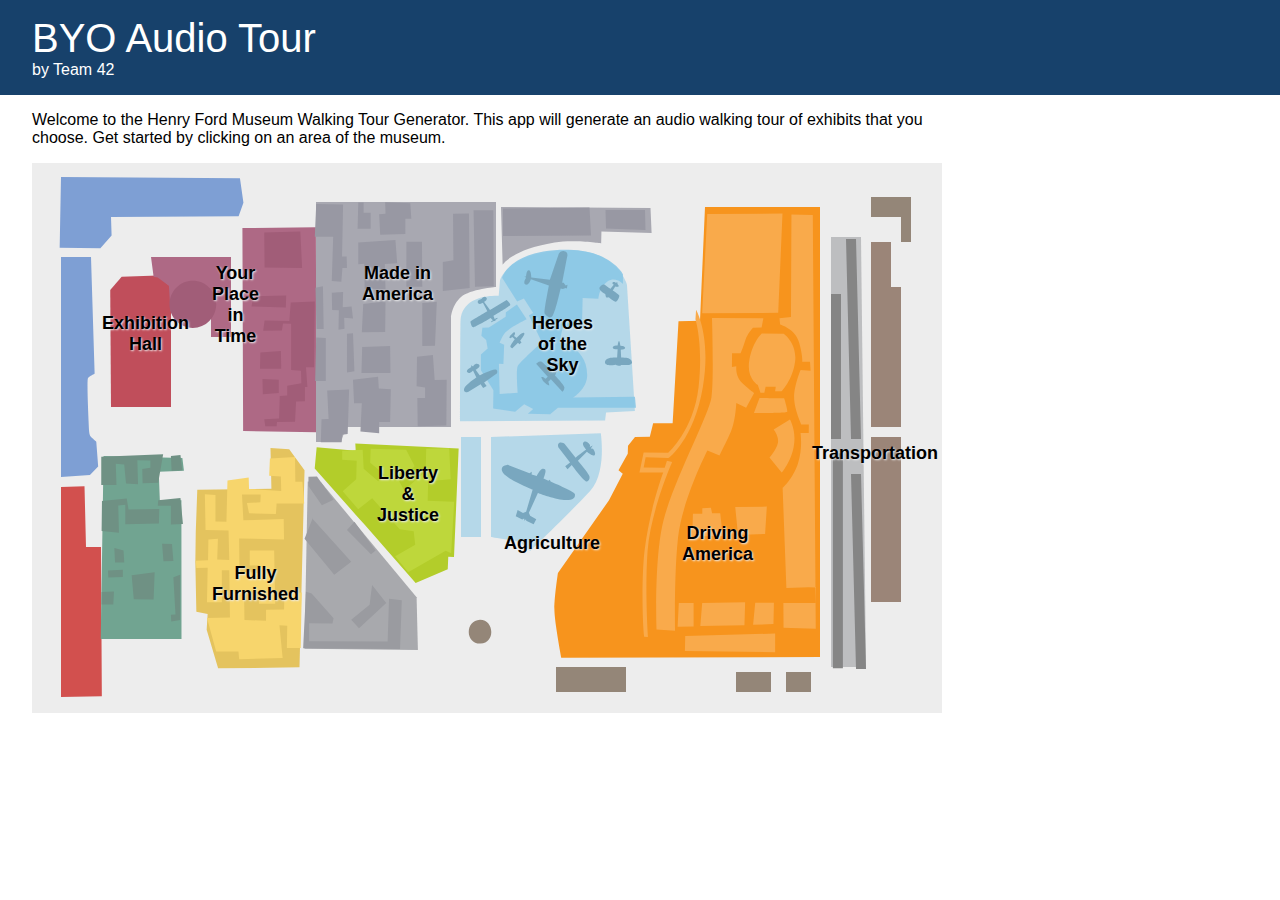
==== commit 94fd4ae6: "Svg map fully functional" ====
--- a/index.html
+++ b/index.html
@@ -10,12 +10,25 @@
 <div class="wrapper">
   <header class="header-main">
     <div class="inner">
-      <h1>Team 42 - Hack the Henry</h1>
+      <h1>BYO Audio Tour</h1>
+      <h2>by Team 42</h2>
     </div>
   </header>
   <div class="content-wrap">
     <div class="inner">
       <p>Welcome to the Henry Ford Museum Walking Tour Generator. This app will generate an audio walking tour of exhibits that you choose. Get started by clicking on an area of the museum.</p>
+      <div class="mapContainer">
+      <div class="mapLabels">
+      <p>Agriculture</p>
+      <p>Exhibition Hall</p>
+      <p>Your Place in Time</p>
+      <p>Fully Furnished</p>
+      <p>Made in America</p>
+      <p>Liberty &amp; Justice</p>
+      <p>Heroes of the Sky</p>
+      <p>Driving America</p>
+      <p>Transportation</p>
+      </div>
       <div class="map">
       	<!-- Start SVG -->
 <?xml version="1.0" encoding="UTF-8" standalone="no"?>
@@ -266,6 +279,7 @@
 
       	<!-- End SVG -->
       </div>
+    </div>  
   </div> <!-- end inner -->
 </div> <!-- end content-wrap -->
 </div> <!-- end wrapper -->
--- a/css/map-style.css
+++ b/css/map-style.css
@@ -1,3 +1,78 @@
+.inner p:nth-child(1) {
+	width: 910px;
+}
+
+.mapContainer {
+	position: relative;
+	width: 80%;
+}
+
+.mapLabels {
+	position: absolute;
+	z-index: 50;
+	text-align: center;
+}
+
+.mapLabels p {
+	font-size: 18px;
+	font-weight: bold;
+	text-shadow:1px 1px 2px #eee;
+	cursor: pointer;
+}
+
+
+.mapLabels p:nth-child(1) {
+	position: absolute;
+	top: 370px;
+	left: 65px;
+}
+.mapLabels p:nth-child(2) {
+	position: absolute;
+	top: 150px;
+	left: 70px;
+}
+.mapLabels p:nth-child(3) {
+	position: absolute;
+	top: 100px;
+	left: 180px;
+}
+.mapLabels p:nth-child(4) {
+	position: absolute;
+	top: 400px;
+	left: 180px;
+}
+.mapLabels p:nth-child(5) {
+	position: absolute;
+	top: 100px;
+	left: 330px;
+}
+.mapLabels p:nth-child(6) {
+	position: absolute;
+	top: 300px;
+	left: 345px;
+}
+
+.mapLabels p:nth-child(7) {
+	position: absolute;
+	top: 150px;
+	left: 500px;
+}
+.mapLabels p:nth-child(8) {
+	position: absolute;
+	top: 360px;
+	left: 650px;
+}
+.mapLabels p:nth-child(9) {
+	position: absolute;
+	top: 280px;
+	left: 780px;
+}
+
+.map {
+	position: absolute;
+	z-index: 1;
+}
+
 a.rollOver:hover {
 	opacity: 0.7;
 	fill:#fff;
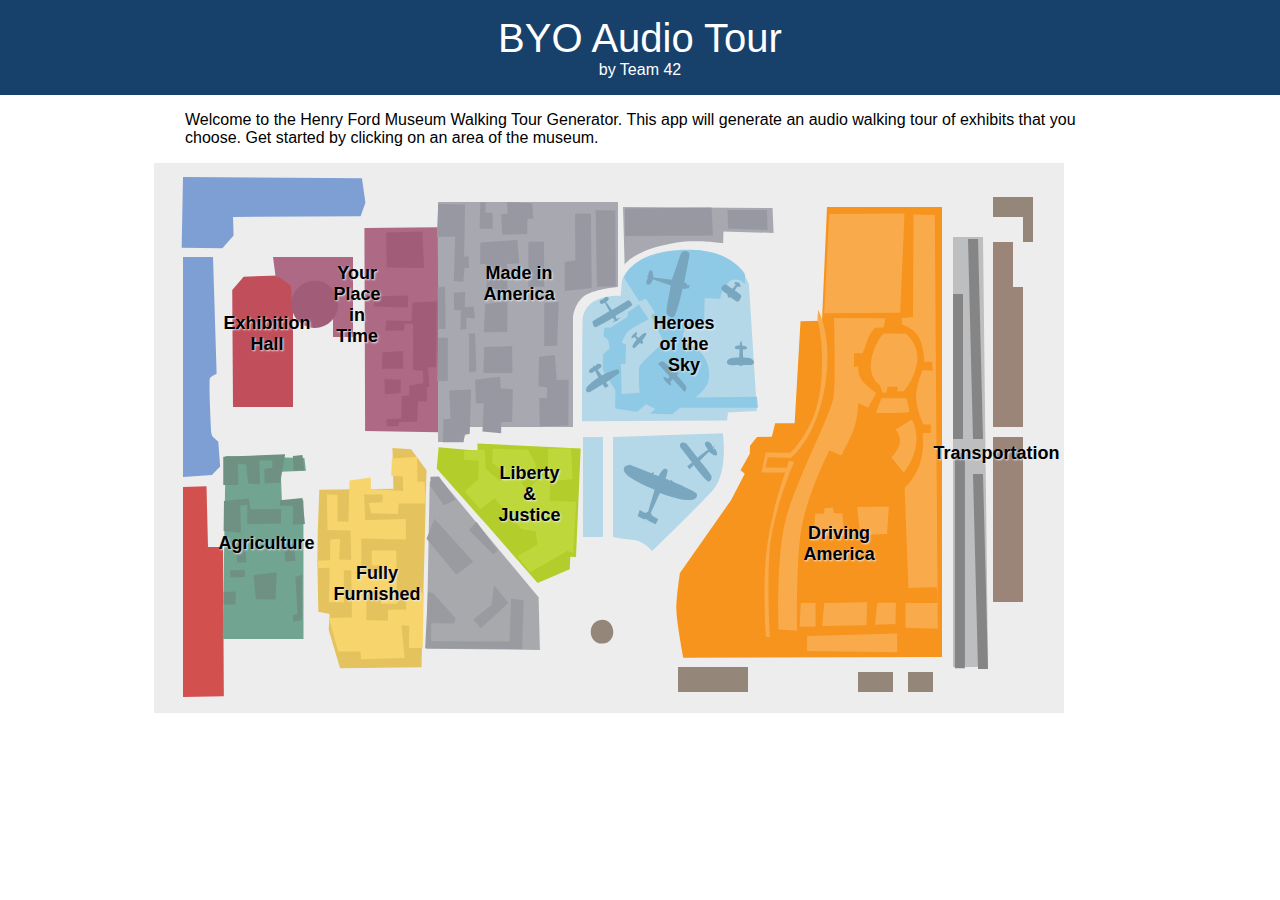
==== commit 92003e8b: "Final SVG push" ====
--- a/index.html
+++ b/index.html
@@ -16,7 +16,7 @@
   </header>
   <div class="content-wrap">
     <div class="inner">
-      <p>Welcome to the Henry Ford Museum Walking Tour Generator. This app will generate an audio walking tour of exhibits that you choose. Get started by clicking on an area of the museum.</p>
+      <p class="welcome">Welcome to the Henry Ford Museum Walking Tour Generator. This app will generate an audio walking tour of exhibits that you choose. Get started by clicking on an area of the museum.</p>
       <div class="mapContainer">
       <div class="mapLabels">
       <p>Agriculture</p>
@@ -161,18 +161,6 @@
        d="m 950,257 10,0 0,145 -10,0 z m 20,180 10,0 5,195 -10,0 z m -18.125,-20.875 10,0 0,215 -10,0 z M 965,202 l 10,0 5,200 -10,0 z"
        inkscape:connector-curvature="0" />
 </a>
-<a xlink:href="#" class="rollOver">
-    <path
-       style="fill:#a8a9ad;fill-opacity:1;stroke:none"
-       d="m 426.73386,444.44317 -3.23438,167.28709 113.40362,1.18642 -1.31053,-52.59853 L 440,445.23413 z"
-       id="blueBase"
-       inkscape:connector-curvature="0" />
-    <path
-       id="blue"
-       style="fill:#9a9ba0;fill-opacity:1;stroke:none"
-       d="m 435.93133,439.50665 16.61701,23.33453 -11.66726,5.3033 -13.43503,-19.09188 0,-9.19239 z m 55.15433,108.5409 14.14214,18.03122 -27.22361,25.10229 -7.77818,-8.48528 18.38478,-14.84924 z m -17.67767,-63.28606 -7.42462,8.13173 24.04163,24.39518 4.59619,-3.88909 z m -42.77996,71.77134 21.92031,24.74873 -1.06066,5.30331 -23.33452,-0.35356 0,18.03123 78.48885,0.35355 1.41421,-42.77996 12.72793,1.41421 -1.76777,48.79037 -96.87363,-0.70711 2.82843,-56.56854 z m 1.06066,-74.59977 38.53732,42.77996 -16.97056,13.08148 -29.69849,-36.06245 8.48528,-21.56676 z"
-       inkscape:connector-curvature="0" />
-</a>
 <a xlink:href="#" class="rollOver">    
     <path
        sodipodi:nodetypes="ccccccc"
@@ -232,7 +220,17 @@
        id="justice2"
        inkscape:connector-curvature="0" />
 </a>
-<a xlink:href="#" class="rollOver">       
+<a xlink:href="#" class="rollOver">
+    <path
+       style="fill:#a8a9ad;fill-opacity:1;stroke:none"
+       d="m 426.73386,444.44317 -3.23438,167.28709 113.40362,1.18642 -1.31053,-52.59853 L 440,445.23413 z"
+       id="blueBase"
+       inkscape:connector-curvature="0" />
+    <path
+       id="blue"
+       style="fill:#9a9ba0;fill-opacity:1;stroke:none"
+       d="m 435.93133,439.50665 16.61701,23.33453 -11.66726,5.3033 -13.43503,-19.09188 0,-9.19239 z m 55.15433,108.5409 14.14214,18.03122 -27.22361,25.10229 -7.77818,-8.48528 18.38478,-14.84924 z m -17.67767,-63.28606 -7.42462,8.13173 24.04163,24.39518 4.59619,-3.88909 z m -42.77996,71.77134 21.92031,24.74873 -1.06066,5.30331 -23.33452,-0.35356 0,18.03123 78.48885,0.35355 1.41421,-42.77996 12.72793,1.41421 -1.76777,48.79037 -96.87363,-0.70711 2.82843,-56.56854 z m 1.06066,-74.59977 38.53732,42.77996 -16.97056,13.08148 -29.69849,-36.06245 8.48528,-21.56676 z"
+       inkscape:connector-curvature="0" />      
     <path
        id="steam"
        style="fill:#a8a8b1;fill-opacity:1;stroke:none"
--- a/css/map-style.css
+++ b/css/map-style.css
@@ -1,10 +1,18 @@
-.inner p:nth-child(1) {
+.inner {
+	text-align: center;
+}
+.inner p.welcome {
 	width: 910px;
+	text-align: left;
+	margin-left: auto;
+	margin-right: auto;
 }
 
 .mapContainer {
 	position: relative;
 	width: 80%;
+	margin-left: auto;
+	margin-right: auto;	
 }
 
 .mapLabels {
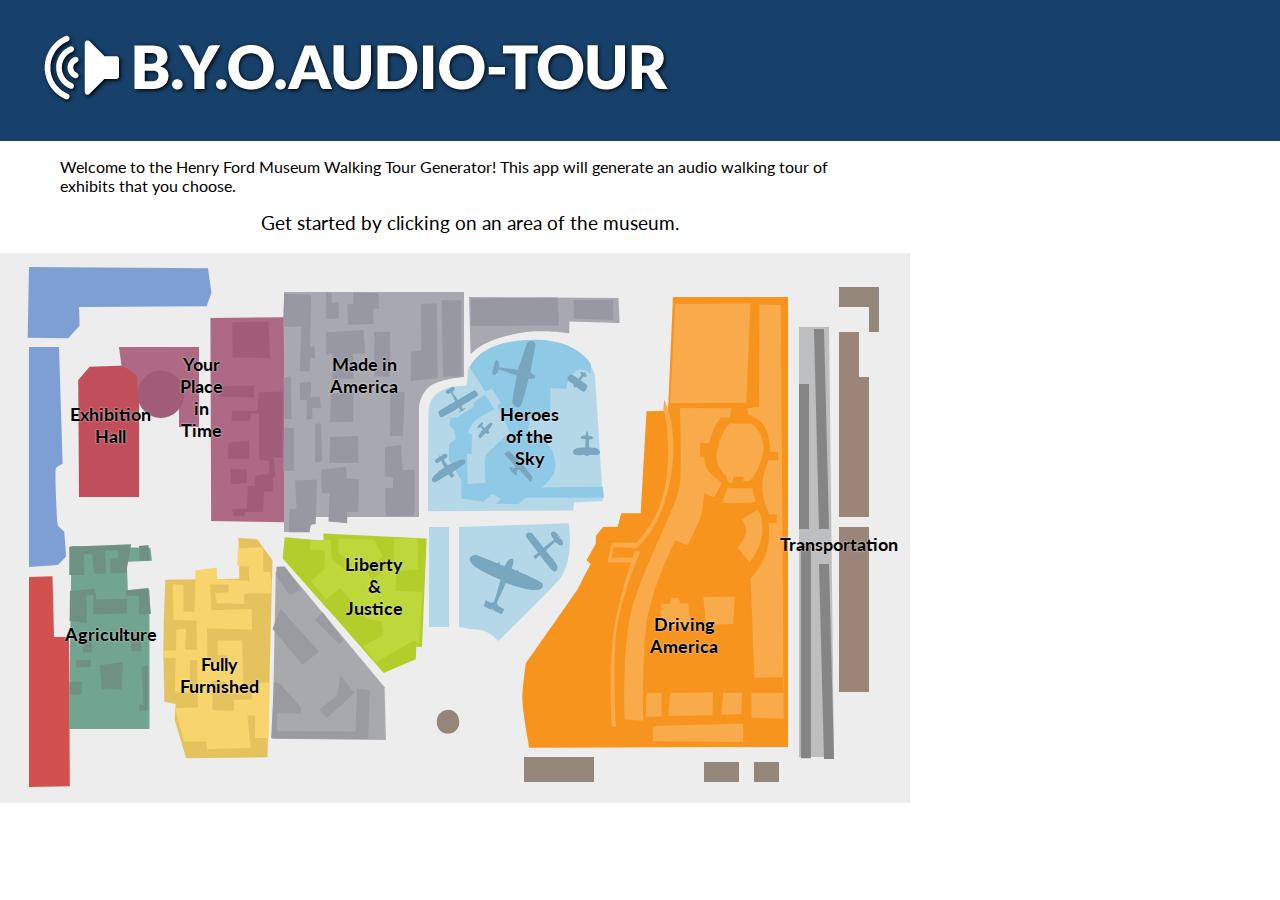
==== commit 617e47b2: "Final Commit - See you in the morning!" ====
--- a/index.html
+++ b/index.html
@@ -10,13 +10,14 @@
 <div class="wrapper">
   <header class="header-main">
     <div class="inner">
-      <h1>BYO Audio Tour</h1>
-      <h2>by Team 42</h2>
+      <h1><img src="images/header.png" alt="B.Y.O.B.Audio-Tour"></h1>
     </div>
   </header>
   <div class="content-wrap">
     <div class="inner">
-      <p class="welcome">Welcome to the Henry Ford Museum Walking Tour Generator. This app will generate an audio walking tour of exhibits that you choose. Get started by clicking on an area of the museum.</p>
+      <p>Welcome to the Henry Ford Museum Walking Tour Generator! This app will generate an audio walking tour of exhibits that you choose.</p>
+      <p>Get started by clicking on an area of the museum.</p>
+    </div>  
       <div class="mapContainer">
       <div class="mapLabels">
       <p>Agriculture</p>
@@ -29,6 +30,7 @@
       <p>Driving America</p>
       <p>Transportation</p>
       </div>
+
       <div class="map">
       	<!-- Start SVG -->
 <?xml version="1.0" encoding="UTF-8" standalone="no"?>
@@ -278,7 +280,6 @@
       	<!-- End SVG -->
       </div>
     </div>  
-  </div> <!-- end inner -->
 </div> <!-- end content-wrap -->
 </div> <!-- end wrapper -->
 </body>
--- a/css/style.css
+++ b/css/style.css
@@ -1,51 +1,129 @@
-@media -sass-debug-info{filename{font-family:file\:\/\/\/Applications\/MAMP\/htdocs\/HackTheHenry\/css\/sass\/base\.scss}line{font-family:\000031}}
-* { margin: 0; padding: 0; }
+@import url(http://fonts.googleapis.com/css?family=Lato);
+* {
+  margin: 0;
+  padding: 0;
+}
 
-@media -sass-debug-info{filename{font-family:file\:\/\/\/Applications\/MAMP\/htdocs\/HackTheHenry\/css\/sass\/base\.scss}line{font-family:\000033}}
-body { font: 16px 'Lato', Helvetica, Arial, sans-serif; }
+body {
+  font: 16px 'Lato', Helvetica, Arial, sans-serif;
+}
 
-@media -sass-debug-info{filename{font-family:file\:\/\/\/Applications\/MAMP\/htdocs\/HackTheHenry\/css\/sass\/base\.scss}line{font-family:\000037}}
-h1 { font-weight: normal; font-size: 2.5em; }
+h1 {
+  font-weight: normal;
+  font-size: 2.5em;
+}
 
-@media -sass-debug-info{filename{font-family:file\:\/\/\/Applications\/MAMP\/htdocs\/HackTheHenry\/css\/sass\/base\.scss}line{font-family:\0000312}}
-p { margin-bottom: 1em; }
+h3 {
+  color: #17416b;
+  margin-bottom: .5em;
+}
 
-@media -sass-debug-info{filename{font-family:file\:\/\/\/Applications\/MAMP\/htdocs\/HackTheHenry\/css\/sass\/base\.scss}line{font-family:\0000316}}
-a { color: #ee3355; }
+p {
+  margin-bottom: 1em;
+}
 
-@media -sass-debug-info{filename{font-family:file\:\/\/\/Applications\/MAMP\/htdocs\/HackTheHenry\/css\/sass\/global\.scss}line{font-family:\000031}}
-.header-main { background: #17416b; padding: 1em 0; color: #fff; }
-@media -sass-debug-info{filename{font-family:file\:\/\/\/Applications\/MAMP\/htdocs\/HackTheHenry\/css\/sass\/global\.scss}line{font-family:\000036}}
-.header-main h2 { color: #fff; font-weight: normal; font-size: 1rem; }
+a {
+  color: #ee3355;
+}
 
-@media -sass-debug-info{filename{font-family:file\:\/\/\/Applications\/MAMP\/htdocs\/HackTheHenry\/css\/sass\/global\.scss}line{font-family:\0000314}}
-.content-wrap { padding: 1em 0; }
-@media -sass-debug-info{filename{font-family:file\:\/\/\/Applications\/MAMP\/htdocs\/HackTheHenry\/css\/sass\/global\.scss}line{font-family:\0000317}}
-.content-wrap h2 { margin-bottom: 1rem; color: #17416b; }
+.header-main {
+  background: #17416b;
+  padding: 1em 0;
+  color: #fff;
+}
+.header-main h2 {
+  color: #fff;
+  font-weight: normal;
+  font-size: 1rem;
+}
 
-@media -sass-debug-info{filename{font-family:file\:\/\/\/Applications\/MAMP\/htdocs\/HackTheHenry\/css\/sass\/global\.scss}line{font-family:\0000323}}
-.inner { margin: 0 auto; width: 95%; }
+.content-wrap {
+  padding: 1em 0;
+}
+.content-wrap h2 {
+  margin-bottom: 1rem;
+  color: #17416b;
+}
+.content-wrap .inner {
+  margin-left: 135px;
+  }/* added by JAS */
 
-@media -sass-debug-info{filename{font-family:file\:\/\/\/Applications\/MAMP\/htdocs\/HackTheHenry\/css\/sass\/exhibit-listing\.scss}line{font-family:\000031}}
-.exhibit-item { list-style: none; margin-bottom: 1em; }
+.inner {
+  margin: 0 auto;
+  width: 95%;
+}
 
-@media -sass-debug-info{filename{font-family:file\:\/\/\/Applications\/MAMP\/htdocs\/HackTheHenry\/css\/sass\/exhibit-listing\.scss}line{font-family:\000036}}
-.exhibit-item label:before { content: ""; position: absolute; height: 25px; width: 25px; background: #ee3355; top: 0; left: 0; }
+.banner {
+  padding: 0.5em;
+}/* added by JAS */
 
-@media -sass-debug-info{filename{font-family:file\:\/\/\/Applications\/MAMP\/htdocs\/HackTheHenry\/css\/sass\/exhibit-listing\.scss}line{font-family:\0000316}}
-.exhibit-item label { padding: .5em 1.5em; position: relative; border: 1px solid #ccc; display: inline-block; min-width: 30em; cursor: pointer; }
+.exhibit-item {
+  list-style: none;
+  margin-bottom: 1em;
+}
 
-@media -sass-debug-info{filename{font-family:file\:\/\/\/Applications\/MAMP\/htdocs\/HackTheHenry\/css\/sass\/exhibit-listing\.scss}line{font-family:\0000325}}
-.exhibit-item label input { position: absolute; left: .5em; top: .5em; }
+.exhibit-item label:before {
+  content: "";
+  position: absolute;
+  height: 25px;
+  width: 25px;
+  background: #ee3355;
+  top: 0;
+  left: 0;
+}
 
-@media -sass-debug-info{filename{font-family:file\:\/\/\/Applications\/MAMP\/htdocs\/HackTheHenry\/css\/sass\/exhibit-listing\.scss}line{font-family:\0000330}}
-.exhibit-item label img { vertical-align: middle; }
+.exhibit-item label {
+  padding: .5em 1.5em;
+  position: relative;
+  border: 1px solid #ccc;
+  display: inline-block;
+  min-width: 30em;
+  cursor: pointer;
+}
 
-@media -sass-debug-info{filename{font-family:file\:\/\/\/Applications\/MAMP\/htdocs\/HackTheHenry\/css\/sass\/exhibit-listing\.scss}line{font-family:\0000334}}
-.btn { border-radius: .3em; padding: 1.2em 0; cursor: pointer; font-size: 1.3em; width: 33rem; border: 0; color: #fff; background: #17416b; }
+.exhibit-item label input {
+  position: absolute;
+  left: .5em;
+  top: .5em;
+  cursor: pointer;
+}
 
-@media -sass-debug-info{filename{font-family:file\:\/\/\/Applications\/MAMP\/htdocs\/HackTheHenry\/css\/sass\/exhibit-listing\.scss}line{font-family:\0000345}}
-.btn:hover { background: #205a95; }
+.exhibit-item label img {
+  vertical-align: middle;
+}
 
-@media -sass-debug-info{filename{font-family:file\:\/\/\/Applications\/MAMP\/htdocs\/HackTheHenry\/css\/sass\/exhibit-listing\.scss}line{font-family:\0000349}}
-.btn:active { background: #123456; }
+.btn {
+  border-radius: .3em;
+  padding: 1.2em 0;
+  cursor: pointer;
+  font-size: 1.3em;
+  width: 33rem;
+  border: 0;
+  color: #fff;
+  background: #17416b;
+}
+
+.btn:hover {
+  background: #205a95;
+}
+
+.btn:active {
+  background: #123456;
+}
+
+#genTour, #socMedia {
+  display: none;
+}
+
+.soc-media ul {
+  list-style: none;
+  margin-bottom: 2em;
+}
+.soc-media ul li {
+  margin-bottom: .5em;
+}
+.soc-media ul li label {
+  display: inline-block;
+  text-align: right;
+  width: 6.5em;
+}
--- a/css/map-style.css
+++ b/css/map-style.css
@@ -1,88 +1,70 @@
-.inner {
-	text-align: center;
+.content-wrap div.inner {
+	width: 820px;
+	margin-left:60px;
 }
-.inner p.welcome {
-	width: 910px;
-	text-align: left;
-	margin-left: auto;
-	margin-right: auto;
-}
-
+	.content-wrap div.inner p:nth-child(2) {
+		text-align: center;
+		font-size: 1.2em;
+	}
 .mapContainer {
 	position: relative;
-	width: 80%;
-	margin-left: auto;
-	margin-right: auto;	
+
 }
-
-.mapLabels {
-	position: absolute;
-	z-index: 50;
-	text-align: center;
-}
-
-.mapLabels p {
-	font-size: 18px;
-	font-weight: bold;
-	text-shadow:1px 1px 2px #eee;
-	cursor: pointer;
-}
-
-
-.mapLabels p:nth-child(1) {
-	position: absolute;
-	top: 370px;
-	left: 65px;
-}
-.mapLabels p:nth-child(2) {
-	position: absolute;
-	top: 150px;
-	left: 70px;
-}
-.mapLabels p:nth-child(3) {
-	position: absolute;
-	top: 100px;
-	left: 180px;
-}
-.mapLabels p:nth-child(4) {
-	position: absolute;
-	top: 400px;
-	left: 180px;
-}
-.mapLabels p:nth-child(5) {
-	position: absolute;
-	top: 100px;
-	left: 330px;
-}
-.mapLabels p:nth-child(6) {
-	position: absolute;
-	top: 300px;
-	left: 345px;
-}
-
-.mapLabels p:nth-child(7) {
-	position: absolute;
-	top: 150px;
-	left: 500px;
-}
-.mapLabels p:nth-child(8) {
-	position: absolute;
-	top: 360px;
-	left: 650px;
-}
-.mapLabels p:nth-child(9) {
-	position: absolute;
-	top: 280px;
-	left: 780px;
-}
+	.mapLabels {
+		position: absolute;
+		z-index: 50;
+		text-align: center;
+	}
+		.mapLabels p {
+			position: absolute;
+			font-size: 18px;
+			font-weight: bold;
+			text-shadow:0px 0px 2px #eee;
+			cursor: pointer;
+		}
+		.mapLabels p:nth-child(1) {
+			top: 370px;
+			left: 65px;
+		}
+		.mapLabels p:nth-child(2) {
+			top: 150px;
+			left: 70px;
+		}
+		.mapLabels p:nth-child(3) {
+			top: 100px;
+			left: 180px;
+		}
+		.mapLabels p:nth-child(4) {
+			top: 400px;
+			left: 180px;
+		}
+		.mapLabels p:nth-child(5) {
+			top: 100px;
+			left: 330px;
+		}
+		.mapLabels p:nth-child(6) {
+			top: 300px;
+			left: 345px;
+		}
+		.mapLabels p:nth-child(7) {
+			top: 150px;
+			left: 500px;
+		}
+		.mapLabels p:nth-child(8) {
+			top: 360px;
+			left: 650px;
+		}
+		.mapLabels p:nth-child(9) {
+			top: 280px;
+			left: 780px;
+		}
 
 .map {
 	position: absolute;
 	z-index: 1;
 }
-
-a.rollOver:hover {
-	opacity: 0.7;
-	fill:#fff;
-	cursor: pointer;
-}+	a.rollOver:hover {
+		opacity: 0.7;
+		fill:#fff;
+		cursor: pointer;
+	}